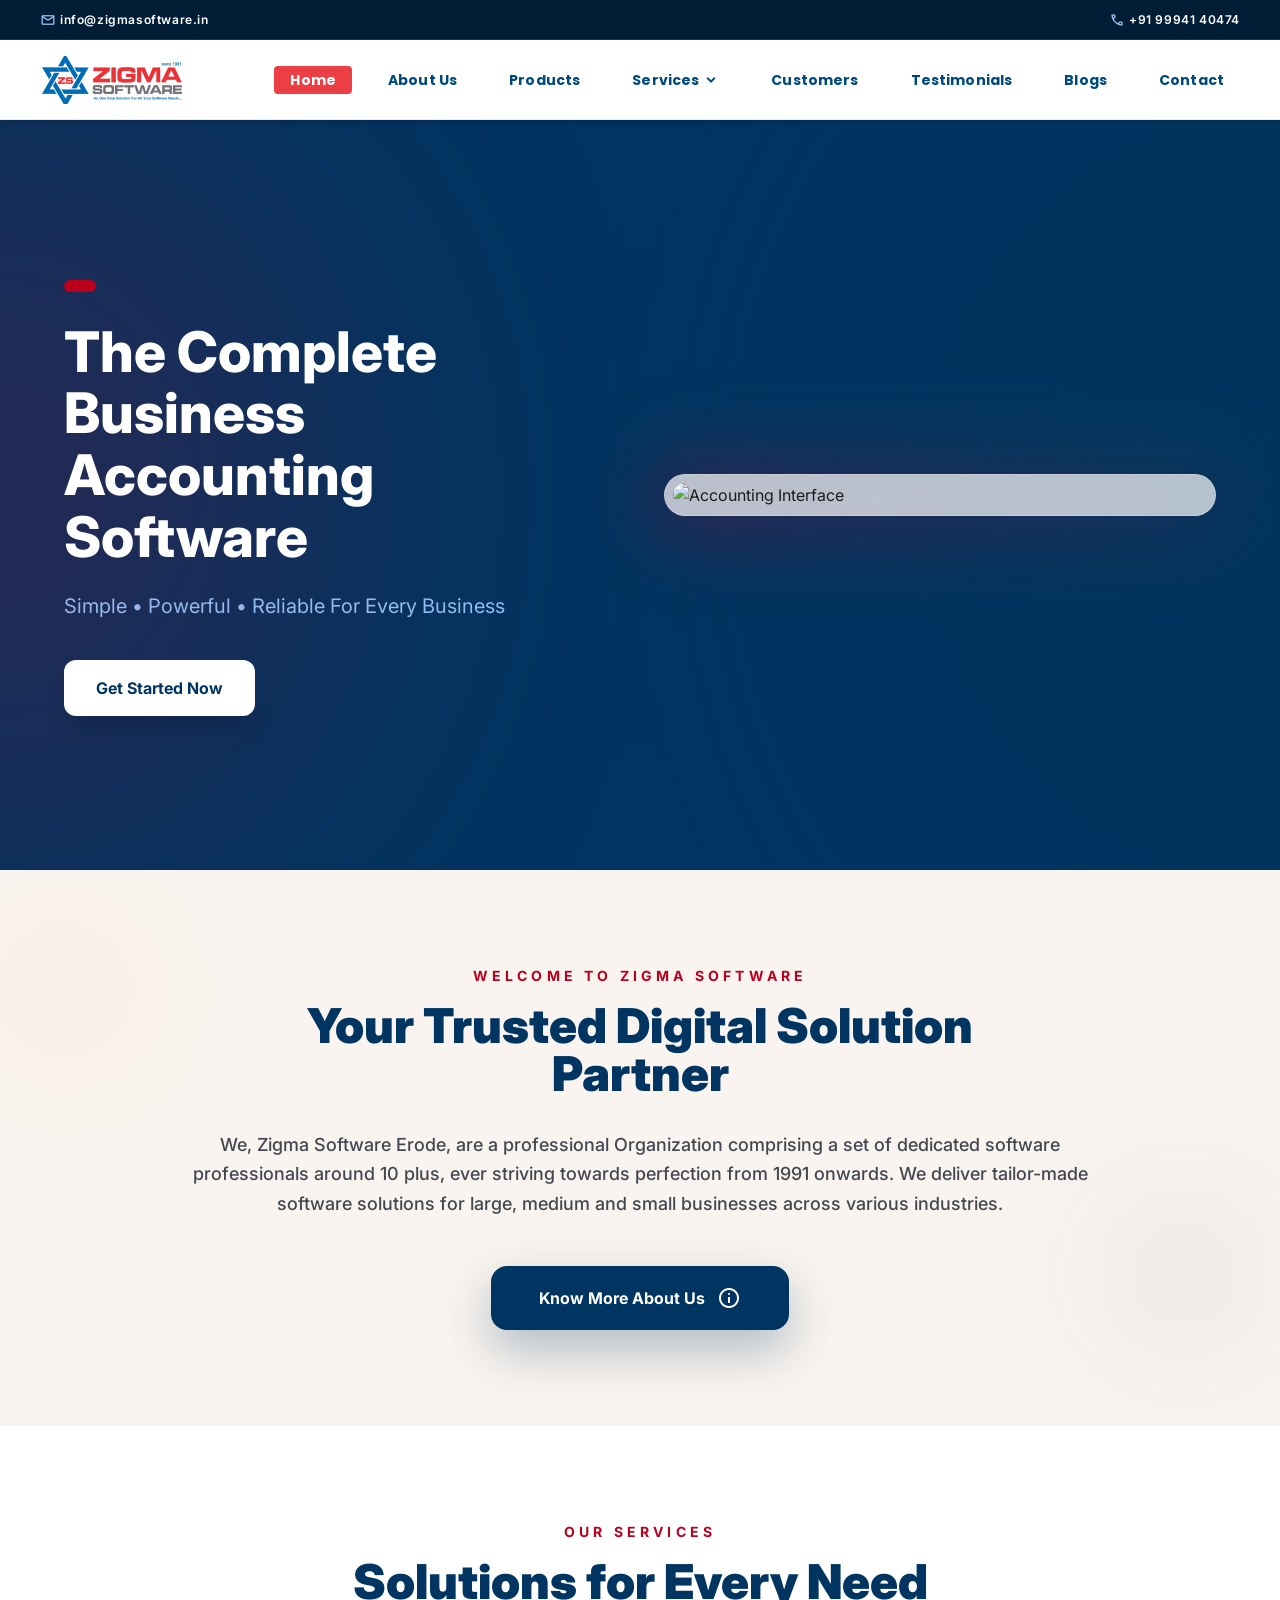
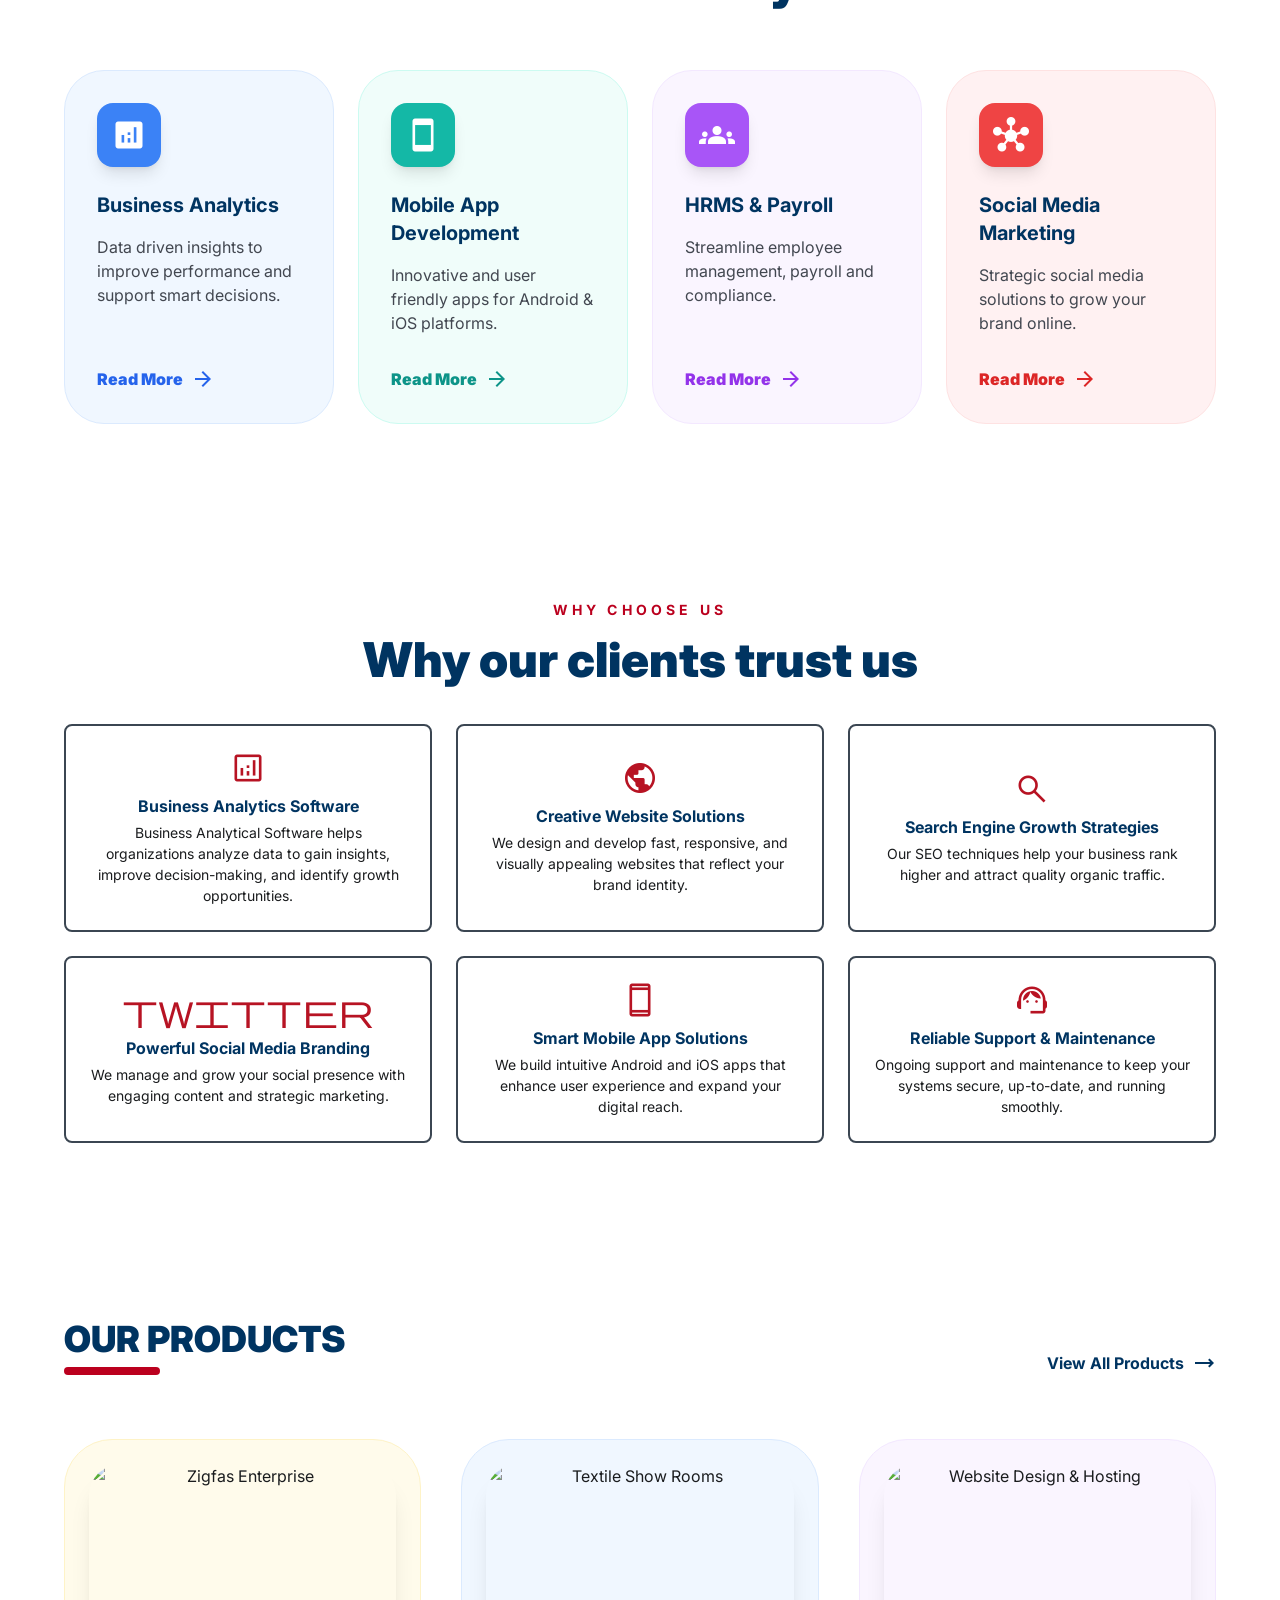
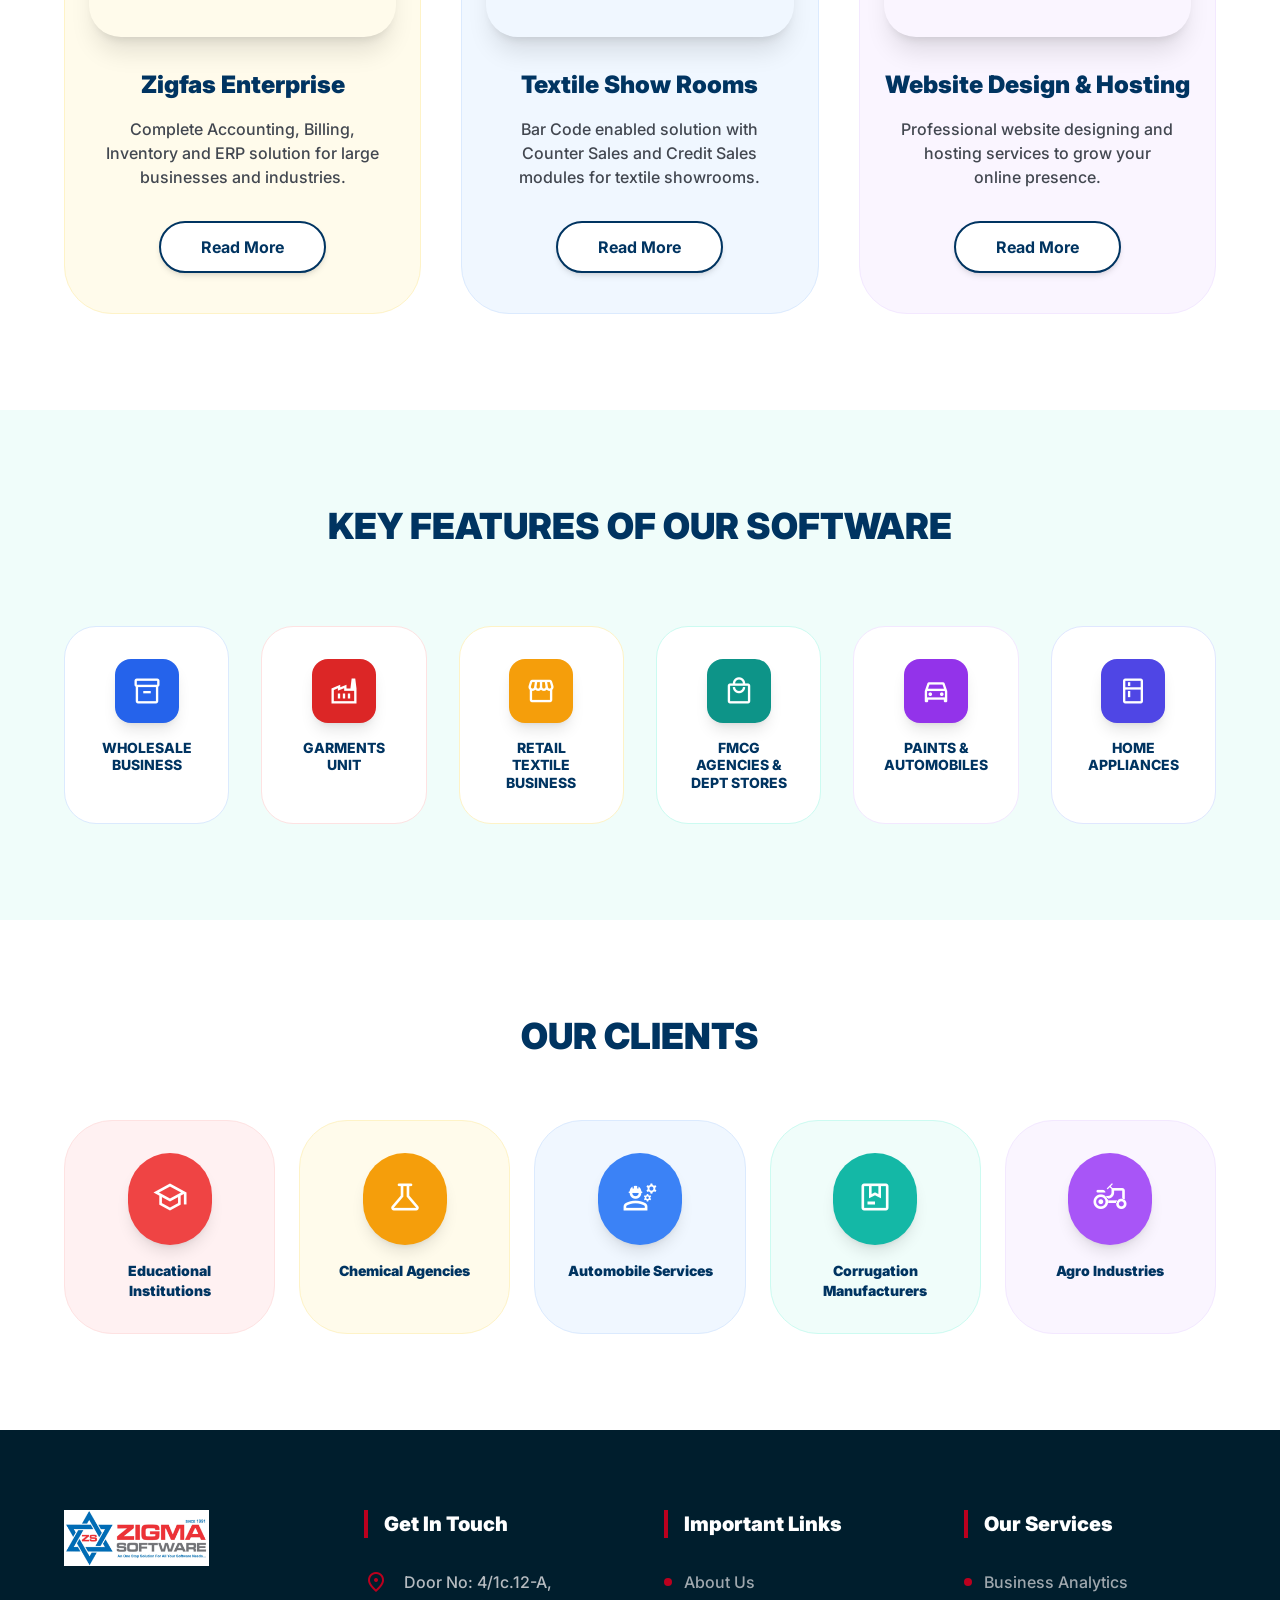
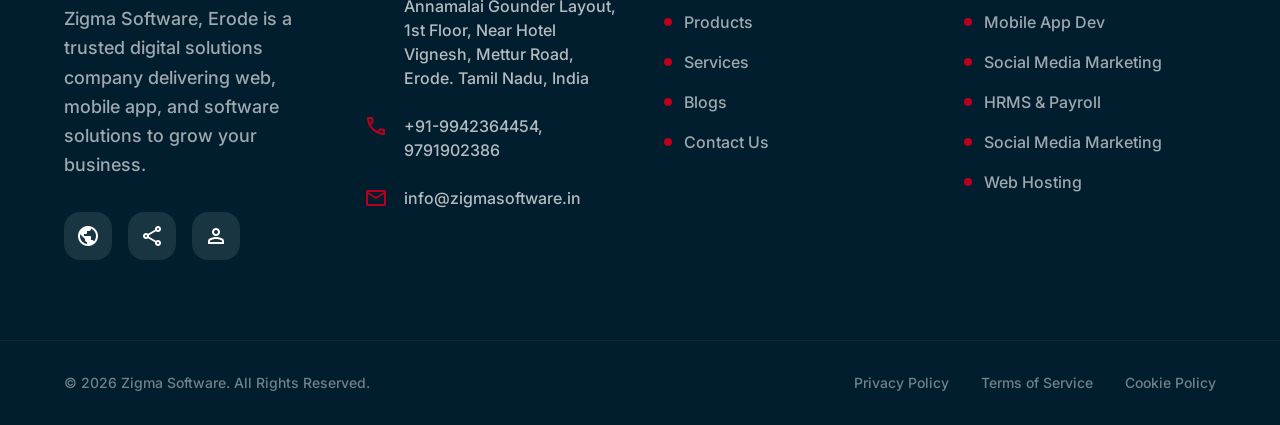
==== index.html @ 4deff75e "Normalize section headings: small uppercase labels + large headings for Services, Welcome, Why Choos" ====
<!DOCTYPE html><html class="scroll-smooth" lang="en" style=""><head>
<meta charset="utf-8">
<meta content="width=device-width, initial-scale=1.0" name="viewport">
<title>ZIGMA SOFTWARE | Your Trusted Digital Solution Partner</title>
<script src="assets/js/tailwind.js"></script>
<link rel="stylesheet" href="assets/css/style.css">
<link href="https://fonts.googleapis.com/css2?family=Inter:wght@400;500;600;700;800&amp;family=Poppins:wght@400;500;600;700;800&amp;display=swap" rel="stylesheet"/>
<link href="https://fonts.googleapis.com/css2?family=Material+Symbols+Outlined:wght,FILL@100..700,0..1&amp;display=swap" rel="stylesheet">
<script id="tailwind-config">
        tailwind.config = {
        "darkMode": "class",
        "theme": {
                "extend": {
                        "colors": {
                                "surface": "#f9f9fc",
                                "on-tertiary-fixed": "#001e2d",
                                "surface-dim": "#dadadc",
                                "on-secondary-container": "#fffbff",
                                "outline-variant": "#c2c6d1",
                                "primary-fixed-dim": "#a3c9ff",
                                "surface-container-lowest": "#ffffff",
                                "tertiary-fixed": "#c6e7ff",
                                "surface-container-high": "#e8e8ea",
                                "on-secondary": "#ffffff",
                                "on-error": "#ffffff",
                                "surface-bright": "#f9f9fc",
                                "primary-fixed": "#d3e4ff",
                                "secondary-fixed-dim": "#ffb3ae",
                                "outline": "#727781",
                                "on-primary-fixed-variant": "#004882",
                                "on-primary-fixed": "#001c38",
                                "on-background": "#1a1c1e",
                                "background": "#f9f9fc",
                                "on-secondary-fixed-variant": "#930015",
                                "secondary-fixed": "#ffdad7",
                                "surface-variant": "#e2e2e5",
                                "surface-container-low": "#f3f3f6",
                                "secondary": "#bb001e",
                                "primary": "#003461",
                                "error": "#ba1a1a",
                                "primary-container": "#004b87",
                                "surface-container-highest": "#e2e2e5",
                                "inverse-surface": "#2f3133",
                                "inverse-primary": "#a3c9ff",
                                "on-tertiary": "#ffffff",
                                "error-container": "#ffdad6",
                                "tertiary-container": "#004f6f",
                                "surface-tint": "#27609d",
                                "on-surface": "#1a1c1e",
                                "on-secondary-fixed": "#410004",
                                "on-tertiary-container": "#55c4ff",
                                "on-primary-container": "#8abcff",
                                "on-error-container": "#93000a",
                                "tertiary": "#00374f",
                                "surface-container": "#eeeef0",
                                "on-tertiary-fixed-variant": "#004c6b",
                                "tertiary-fixed-dim": "#82cfff",
                                "on-surface-variant": "#424750",
                                "on-primary": "#ffffff",
                                "secondary-container": "#e32130",
                                "inverse-on-surface": "#f0f0f3"
                        },
                        "borderRadius": {
                                "DEFAULT": "0.25rem",
                                "lg": "0.5rem",
                                "xl": "0.75rem",
                                "full": "9999px"
                        },
                        "spacing": {
                                "gutter": "24px",
                                "margin-desktop": "64px",
                                "margin-mobile": "16px",
                                "base": "8px",
                                "container-max": "1280px",
                                "container-margin-desktop": "40px",
                                "container-margin-mobile": "16px",
                                "xs": "4px",
                                "sm": "12px",
                                "md": "16px",
                                "lg": "24px",
                                "xl": "32px"
                        },
                        "fontFamily": {
                                "poppins": [
                                        "Poppins",
                                        "sans-serif"
                                ],
                                "label-sm": [
                                        "Inter"
                                ],
                                "display-lg": [
                                        "Inter"
                                ],
                                "body-md": [
                                        "Inter"
                                ],
                                "title-md": [
                                        "Inter"
                                ],
                                "body-lg": [
                                        "Inter"
                                ],
                                "headline-lg-mobile": [
                                        "Inter"
                                ],
                                "headline-lg": [
                                        "Inter"
                                ]
                        },
                        "fontSize": {
                                "label-sm": [
                                        "12px",
                                        {
                                                "lineHeight": "1",
                                                "letterSpacing": "0.05em",
                                                "fontWeight": "600"
                                        }
                                ],
                                "display-lg": [
                                        "48px",
                                        {
                                                "lineHeight": "1.1",
                                                "letterSpacing": "-0.02em",
                                                "fontWeight": "800"
                                        }
                                ],
                                "body-md": [
                                        "16px",
                                        {
                                                "lineHeight": "1.6",
                                                "fontWeight": "400"
                                        }
                                ],
                                "title-md": [
                                        "20px",
                                        {
                                                "lineHeight": "1.4",
                                                "fontWeight": "600"
                                        }
                                ],
                                "body-lg": [
                                        "18px",
                                        {
                                                "lineHeight": "1.6",
                                                "fontWeight": "400"
                                        }
                                ],
                                "headline-lg-mobile": [
                                        "24px",
                                        {
                                                "lineHeight": "1.2",
                                                "fontWeight": "700"
                                        }
                                ],
                                "headline-lg": [
                                        "32px",
                                        {
                                                "lineHeight": "1.2",
                                                "fontWeight": "700"
                                        }
                                ],
                                "label-md": [
                                        "14px",
                                        {
                                                "lineHeight": "20px",
                                                "letterSpacing": "0.01em",
                                                "fontWeight": "500"
                                        }
                                ],
                                "headline-md": [
                                        "24px",
                                        {
                                                "lineHeight": "32px",
                                                "fontWeight": "600"
                                        }
                                ],
                                "title-lg": [
                                        "20px",
                                        {
                                                "lineHeight": "28px",
                                                "fontWeight": "600"
                                        }
                                ]
                        }
                }
        }
}
    </script>
<style>
        .glass-card {
            background: rgba(255, 255, 255, 0.7);
            backdrop-filter: blur(12px);
            border: 1px solid rgba(255, 255, 255, 0.3);
            box-shadow: 0 8px 32px 0 rgba(31, 38, 135, 0.07);
        }
        .shimmer-btn {
            position: relative;
            overflow: hidden;
        }
        .shimmer-btn::after {
            content: '';
            position: absolute;
            top: -50%;
            left: -50%;
            width: 200%;
            height: 200%;
            background: linear-gradient(45deg, transparent, rgba(255,255,255,0.2), transparent);
            transform: rotate(45deg);
            transition: 0.5s;
        }
        .shimmer-btn:hover::after {
            left: 100%;
            top: 100%;
        }
        .vibrant-card {
            transition: all 0.4s cubic-bezier(0.175, 0.885, 0.32, 1.275);
        }
        .vibrant-card:hover {
            transform: scale(1.03) translateY(-10px);
            box-shadow: 0 25px 50px -12px rgba(0, 0, 0, 0.15);
        }
        .color-bg-blue { background-color: #f0f7ff; }
        .color-bg-blue:hover { background-color: #dbeafe; }
        .color-bg-red { background-color: #fff1f2; }
        .color-bg-red:hover { background-color: #ffe4e6; }
        .color-bg-teal { background-color: #f0fdfa; }
        .color-bg-teal:hover { background-color: #ccfbf1; }
        .color-bg-purple { background-color: #faf5ff; }
        .color-bg-purple:hover { background-color: #f3e8ff; }
        .color-bg-amber { background-color: #fffbeb; }
        .color-bg-amber:hover { background-color: #fef3c7; }
        .color-bg-indigo { background-color: #eef2ff; }
        .color-bg-indigo:hover { background-color: #e0e7ff; }

        /* Our Clients responsive layout */
        .clients-container {
            display: flex;
            flex-wrap: wrap;
            justify-content: center;
            gap: 24px;
            width: 100%;
        }
        
        .client-card {
            width: 100%;
            flex-shrink: 0;
            box-sizing: border-box;
        }

        /* Desktop breakpoint (1200px+) */
        @media (min-width: 1200px) {
            .client-card {
                width: calc((100% - 4 * 24px) / 5);
                max-width: 224px; /* Matches original w-56 */
            }
            .clients-container {
                flex-wrap: nowrap; /* Prevent wrap on desktop */
            }
        }

        /* Tablet breakpoint (768px-1199px) */
        @media (min-width: 768px) and (max-width: 1199px) {
            .client-card {
                width: calc((100% - 2 * 24px) / 3);
                max-width: 224px;
            }
        }

        /* Mobile breakpoint (<768px) */
        @media (min-width: 480px) and (max-width: 767px) {
            .client-card {
                width: calc((100% - 16px) / 2);
                max-width: 224px;
            }
            .clients-container {
                gap: 16px;
            }
        }

        @media (max-width: 479px) {
            .client-card {
                width: 100%;
                max-width: 224px;
            }
            .clients-container {
                gap: 16px;
            }
        }
    </style>
</head>
<body class="bg-surface font-body-md text-on-surface selection:bg-primary selection:text-white">
<!-- Top Contact Bar -->
<div class="hidden md:flex bg-[#001D35] text-white h-10 px-container-margin-desktop items-center justify-between text-label-sm font-label-sm relative z-50 border-b border-white/10">
<div class="flex items-center gap-md">
<span class="flex items-center gap-xs"><span class="material-symbols-outlined text-[16px] text-primary-fixed-dim">mail</span> info@zigmasoftware.in</span>
</div>
<div class="flex items-center gap-md">
<span class="flex items-center gap-xs"><span class="material-symbols-outlined text-[16px] text-primary-fixed-dim">call</span> +91 99941 40474</span>
</div>
</div>

<!-- Navigation Header -->
<nav class="sticky top-0 w-full z-50 bg-white shadow-md border-b border-gray-200/80 h-20 flex items-center" id="main-nav">
<div class="max-w-[1280px] mx-auto w-full px-container-margin-desktop flex items-center justify-between h-full">
<a href="index.html" class="flex items-center gap-base cursor-pointer shrink-0">
    <span class="logo-crop inline-block overflow-hidden h-12">
        <img src="assets/images/logo.png" alt="Zigma Software Logo" class="h-14 w-auto object-contain">
    </span>
</a>
    <div class="hidden lg:flex nav-links items-center gap-md xl:gap-xl font-poppins text-label-md h-full">
<a class="text-[#00497b] hover:text-[#EC3F43] transition-all duration-200 px-md py-xs rounded font-bold bg-transparent whitespace-nowrap" href="index.html">Home</a>
<a class="text-[#00497b] hover:text-[#EC3F43] transition-all duration-200 px-md py-xs rounded font-bold bg-transparent whitespace-nowrap" href="about.html">About Us</a>
<a class="text-[#00497b] hover:text-[#EC3F43] transition-all duration-200 px-md py-xs rounded font-bold bg-transparent whitespace-nowrap" href="products.html">Products</a>
<!-- Services Dropdown container -->
<div class="relative group h-full flex items-center">
  <button class="text-[#00497b] hover:text-[#EC3F43] transition-all duration-200 px-md py-xs rounded font-bold bg-transparent flex items-center gap-xs focus:outline-none whitespace-nowrap">
    <span>Services</span>
    <span class="material-symbols-outlined text-[16px] transition-transform duration-200 group-hover:rotate-180 font-bold">expand_more</span>
  </button>
  <!-- Dropdown Menu -->
  <div class="absolute top-full left-0 w-64 rounded-md shadow-lg bg-white ring-1 ring-black ring-opacity-5 opacity-0 invisible group-hover:opacity-100 group-hover:visible transition-all duration-200 z-50 py-1 text-left">
    <a href="web-development.html" class="block px-4 py-2.5 text-sm text-gray-700 hover:bg-gray-100 hover:text-primary whitespace-nowrap" role="menuitem">Web Design & Development</a>
    <a href="mobile-development.html" class="block px-4 py-2.5 text-sm text-gray-700 hover:bg-gray-100 hover:text-primary whitespace-nowrap" role="menuitem">Mobile App Development</a>
    <a href="seo-services.html" class="block px-4 py-2.5 text-sm text-gray-700 hover:bg-gray-100 hover:text-primary whitespace-nowrap" role="menuitem">SEO Services</a>
    <a href="social-marketing.html" class="block px-4 py-2.5 text-sm text-gray-700 hover:bg-gray-100 hover:text-primary whitespace-nowrap" role="menuitem">Social Media Marketing</a>
    <a href="software-support.html" class="block px-4 py-2.5 text-sm text-gray-700 hover:bg-gray-100 hover:text-primary whitespace-nowrap" role="menuitem">Software Support</a>
  </div>
</div>
<a class="text-[#00497b] hover:text-[#EC3F43] transition-all duration-200 px-md py-xs rounded font-bold bg-transparent whitespace-nowrap" href="customer.html">Customers</a>
<a class="text-[#00497b] hover:text-[#EC3F43] transition-all duration-200 px-md py-xs rounded font-bold bg-transparent whitespace-nowrap" href="testimonials.html">Testimonials</a>
<a class="text-[#00497b] hover:text-[#EC3F43] transition-all duration-200 px-md py-xs rounded font-bold bg-transparent whitespace-nowrap" href="blog.html">Blogs</a>
<a href="contact.html" class="text-[#00497b] hover:text-[#EC3F43] transition-all duration-200 px-md py-xs rounded font-bold bg-transparent whitespace-nowrap">Contact</a>
</div>
<button class="lg:hidden text-[#00497b]" id="mobile-menu-toggle">
<span class="material-symbols-outlined">menu</span>
</button>
</div>
</nav>

<!-- Mobile Menu (Overlay) -->
<div class="fixed inset-0 z-[100] bg-[#001D35]/95 hidden lg:hidden flex flex-col items-center justify-center gap-lg text-white text-title-lg font-bold" id="mobile-menu">
<button class="absolute top-6 right-6 text-white" id="mobile-menu-close">
<span class="material-symbols-outlined text-[32px]">close</span>
</button>
<a class="hover:text-secondary transition-colors" href="index.html">Home</a>
<a class="hover:text-secondary transition-colors" href="about.html">About Us</a>
<a class="hover:text-secondary transition-colors" href="products.html">Products</a>
<div class="flex flex-col items-center gap-sm">
  <span class="text-white/60 text-sm uppercase tracking-wider">Services</span>
  <a class="text-white hover:text-secondary text-base transition-colors" href="web-development.html">Web Design & Development</a>
  <a class="text-white hover:text-secondary text-base transition-colors" href="mobile-development.html">Mobile App Development</a>
  <a class="text-white hover:text-secondary text-base transition-colors" href="seo-services.html">SEO Services</a>
  <a class="text-white hover:text-secondary text-base transition-colors" href="social-marketing.html">Social Media Marketing</a>
  <a class="text-white hover:text-secondary text-base transition-colors" href="software-support.html">Software Support</a>
</div>
<a class="hover:text-secondary transition-colors" href="customer.html">Customers</a>
<a class="hover:text-secondary transition-colors" href="testimonials.html">Testimonials</a>
<a class="hover:text-secondary transition-colors" href="blog.html">Blogs</a>
<a href="contact.html" class="bg-[#EC3F43] text-white px-xl py-md rounded-full font-semibold hover:brightness-110 transition-all mt-md">Contact</a>
</div>

<main>
<!-- Hero Section -->
<section class="relative min-h-[750px] flex items-center overflow-hidden bg-[#003461]">
<div class="absolute inset-0 opacity-20 transition-all duration-1000 opacity-100 translate-y-0">
<div class="absolute top-0 -left-1/4 w-1/2 h-full bg-secondary blur-[150px] rounded-full"></div>
<div class="absolute bottom-0 -right-1/4 w-1/2 h-full bg-tertiary blur-[150px] rounded-full"></div>
</div>
<div class="relative z-10 grid md:grid-cols-2 items-center gap-12 px-margin-desktop max-w-container-max mx-auto py-20 transition-all duration-1000 opacity-100 translate-y-0">
<div class="space-y-6 text-white">
<div class="inline-flex items-center gap-2 px-4 py-1.5 rounded-full bg-secondary text-white text-label-sm font-label-sm uppercase tracking-widest animate-pulse">
                    
                </div>
<h1 class="font-display-lg text-[56px] text-white leading-[1.1] font-extrabold">The Complete Business Accounting Software</h1>
<p class="font-body-lg text-xl text-primary-fixed-dim max-w-lg opacity-90">Simple • Powerful • Reliable For Every Business</p>
<div class="flex flex-wrap gap-4 pt-4">
<a href="contact.html" class="px-8 py-4 bg-white text-primary font-bold rounded-xl hover:bg-secondary hover:text-white transition-all transform hover:-translate-y-1 shadow-xl text-center inline-block">Get Started Now</a>

</div>
</div>
<div class="relative group">
<div class="absolute -inset-4 bg-gradient-to-tr from-secondary/40 to-tertiary-container/40 rounded-[2rem] blur-2xl group-hover:opacity-100 transition-opacity"></div>
<div class="relative glass-card p-2 rounded-[2rem] border border-white/20">
<img alt="Accounting Interface" class="rounded-[1.8rem] shadow-2xl w-full h-auto" src="https://lh3.googleusercontent.com/aida-public/[base64]">
</div>
</div>
</div>
</section>
<!-- Welcome Section -->
<section class="py-24 bg-amber-500/5 overflow-hidden">
<div class="px-margin-desktop max-w-container-max mx-auto text-center relative transition-all duration-1000 opacity-100 translate-y-0">
<div class="absolute -top-10 left-0 w-32 h-32 bg-secondary/5 rounded-full blur-3xl"></div>
<div class="absolute -bottom-10 right-0 w-48 h-48 bg-primary/5 rounded-full blur-3xl"></div>
<span class="text-secondary font-bold tracking-[0.3em] uppercase text-sm block mb-4">WELCOME TO ZIGMA SOFTWARE</span>
<h2 class="text-4xl lg:text-5xl font-black text-primary mb-8 max-w-3xl mx-auto leading-tight">Your Trusted Digital Solution Partner</h2>
<p class="text-lg text-on-surface-variant max-w-4xl mx-auto mb-12 leading-relaxed font-medium">
                We, Zigma Software Erode, are a professional Organization comprising a set of dedicated software professionals around 10 plus, ever striving towards perfection from 1991 onwards. We deliver tailor-made software solutions for large, medium and small businesses across various industries.
            </p>
<a href="about.html" class="px-12 py-5 bg-primary text-white font-bold rounded-2xl hover:bg-secondary transition-all shadow-[0_20px_50px_rgba(0,52,97,0.3)] flex items-center gap-3 mx-auto transform hover:-translate-y-1 w-fit">
                Know More About Us
                <span class="material-symbols-outlined">info</span>
</a>
</div>
</section>

<!-- Services Grid (Vibrant Desktop) -->
<section class="py-24 bg-white">
<div class="px-margin-desktop max-w-container-max mx-auto transition-all duration-1000 opacity-100 translate-y-0">
<div class="text-center mb-16">
        <span class="text-secondary font-bold tracking-[0.3em] uppercase text-sm block">OUR SERVICES</span>
        <h2 class="text-4xl lg:text-5xl font-black text-primary mt-4">Solutions for Every Need</h2>
    </div>
<div class="grid grid-cols-1 md:grid-cols-4 gap-gutter">
<!-- Service 1: Blue -->
<div class="vibrant-card color-bg-blue p-8 rounded-[2.5rem] border border-blue-100 flex flex-col h-full">
<div class="w-16 h-16 rounded-2xl bg-blue-500 text-white flex items-center justify-center mb-6 shadow-lg">
<span class="material-symbols-outlined text-4xl" style="font-variation-settings: &quot;FILL&quot; 1;">analytics</span>
</div>
<h3 class="font-title-md text-xl text-primary mb-4 font-bold">Business Analytics</h3>
<p class="text-on-surface-variant mb-8 flex-grow">Data driven insights to improve performance and support smart decisions.</p>
<a class="inline-flex items-center gap-2 text-blue-600 font-black hover:gap-4 transition-all" href="software-support.html">Read More <span class="material-symbols-outlined">arrow_forward</span></a>
</div>
<!-- Service 2: Teal -->
<div class="vibrant-card color-bg-teal p-8 rounded-[2.5rem] border border-teal-100 flex flex-col h-full">
<div class="w-16 h-16 rounded-2xl bg-teal-500 text-white flex items-center justify-center mb-6 shadow-lg">
<span class="material-symbols-outlined text-4xl" style="font-variation-settings: &quot;FILL&quot; 1;">smartphone</span>
</div>
<h3 class="font-title-md text-xl text-primary mb-4 font-bold">Mobile App Development</h3>
<p class="text-on-surface-variant mb-8 flex-grow">Innovative and user friendly apps for Android &amp; iOS platforms.</p>
<a class="inline-flex items-center gap-2 text-teal-600 font-black hover:gap-4 transition-all" href="mobile-development.html">Read More <span class="material-symbols-outlined">arrow_forward</span></a>
</div>
<!-- Service 3: Purple -->
<div class="vibrant-card color-bg-purple p-8 rounded-[2.5rem] border border-purple-100 flex flex-col h-full">
<div class="w-16 h-16 rounded-2xl bg-purple-500 text-white flex items-center justify-center mb-6 shadow-lg">
<span class="material-symbols-outlined text-4xl" style="font-variation-settings: &quot;FILL&quot; 1;">groups</span>
</div>
<h3 class="font-title-md text-xl text-primary mb-4 font-bold">HRMS &amp; Payroll</h3>
<p class="text-on-surface-variant mb-8 flex-grow">Streamline employee management, payroll and compliance.</p>
<a class="inline-flex items-center gap-2 text-purple-600 font-black hover:gap-4 transition-all" href="software-support.html">Read More <span class="material-symbols-outlined">arrow_forward</span></a>
</div>
<!-- Service 4: Red -->
<div class="vibrant-card color-bg-red p-8 rounded-[2.5rem] border border-red-100 flex flex-col h-full">
<div class="w-16 h-16 rounded-2xl bg-red-500 text-white flex items-center justify-center mb-6 shadow-lg">
<span class="material-symbols-outlined text-4xl" style="font-variation-settings: &quot;FILL&quot; 1;">hub</span>
</div>
<h3 class="font-title-md text-xl text-primary mb-4 font-bold">Social Media Marketing</h3>
<p class="text-on-surface-variant mb-8 flex-grow">Strategic social media solutions to grow your brand online.</p>
<a class="inline-flex items-center gap-2 text-red-600 font-black hover:gap-4 transition-all" href="social-marketing.html">Read More <span class="material-symbols-outlined">arrow_forward</span></a>
</div>
</div>
</div>
</section>

<!-- Why Choose Us -->
<section class="py-20 bg-white">
    <div class="px-margin-desktop max-w-container-max mx-auto text-center mb-10">
        <span class="text-secondary font-bold tracking-[0.3em] uppercase text-sm block mb-2">WHY CHOOSE US</span>
        <h2 class="text-4xl lg:text-5xl font-black text-primary mt-4">Why our clients trust us</h2>
    </div>
    <div class="px-margin-desktop max-w-container-max mx-auto">
        <ul class="grid grid-cols-1 sm:grid-cols-2 lg:grid-cols-3 gap-6">
            <li class="why-card p-6">
                <span class="material-symbols-outlined icon">analytics</span>
                <h4 class="text-primary font-bold mt-4">Business Analytics Software</h4>
                <p class="text-on-surface-variant mt-2">Business Analytical Software helps organizations analyze data to gain insights, improve decision-making, and identify growth opportunities.</p>
            </li>
            <li class="why-card p-6">
                <span class="material-symbols-outlined icon">public</span>
                <h4 class="text-primary font-bold mt-4">Creative Website Solutions</h4>
                <p class="text-on-surface-variant mt-2">We design and develop fast, responsive, and visually appealing websites that reflect your brand identity.</p>
            </li>
            <li class="why-card p-6">
                <span class="material-symbols-outlined icon">search</span>
                <h4 class="text-primary font-bold mt-4">Search Engine Growth Strategies</h4>
                <p class="text-on-surface-variant mt-2">Our SEO techniques help your business rank higher and attract quality organic traffic.</p>
            </li>
            <li class="why-card p-6">
                <span class="material-symbols-outlined icon">twitter</span>
                <h4 class="text-primary font-bold mt-4">Powerful Social Media Branding</h4>
                <p class="text-on-surface-variant mt-2">We manage and grow your social presence with engaging content and strategic marketing.</p>
            </li>
            <li class="why-card p-6">
                <span class="material-symbols-outlined icon">smartphone</span>
                <h4 class="text-primary font-bold mt-4">Smart Mobile App Solutions</h4>
                <p class="text-on-surface-variant mt-2">We build intuitive Android and iOS apps that enhance user experience and expand your digital reach.</p>
            </li>
            <li class="why-card p-6">
                <span class="material-symbols-outlined icon">support_agent</span>
                <h4 class="text-primary font-bold mt-4">Reliable Support &amp; Maintenance</h4>
                <p class="text-on-surface-variant mt-2">Ongoing support and maintenance to keep your systems secure, up-to-date, and running smoothly.</p>
            </li>
        </ul>
    </div>
</section>

<!-- Products Grid (Vibrant Desktop) -->
<section class="py-24 bg-white">
<div class="px-margin-desktop max-w-container-max mx-auto transition-all duration-1000 opacity-100 translate-y-0">
<div class="flex justify-between items-end mb-16">
<div>
<h2 class="text-4xl font-black text-primary mb-2">OUR PRODUCTS</h2>
<div class="w-24 h-2 bg-secondary rounded-full"></div>
</div>
<a href="products.html" class="flex items-center gap-2 text-primary font-bold group hover:text-secondary transition-colors">
                    View All Products <span class="material-symbols-outlined group-hover:translate-x-2 transition-transform">trending_flat</span>
</a>
</div>
<div class="grid grid-cols-1 md:grid-cols-3 gap-10">
<!-- Product 1: Amber Tint -->
<div class="vibrant-card color-bg-amber rounded-[3rem] p-6 flex flex-col items-center text-center border border-amber-100">
<div class="w-full aspect-video rounded-[2rem] overflow-hidden mb-8 relative shadow-xl">
<img alt="Zigfas Enterprise" class="w-full h-full object-cover" src="https://lh3.googleusercontent.com/aida-public/[base64]">
</div>
<h4 class="text-2xl font-black text-primary mb-4">Zigfas Enterprise</h4>
<p class="text-on-surface-variant px-4 mb-8 font-medium">Complete Accounting, Billing, Inventory and ERP solution for large businesses and industries.</p>
<a class="px-10 py-3 bg-white text-primary border-2 border-primary rounded-full font-bold hover:bg-primary hover:text-white transition-all shadow-md mt-auto mb-4" href="products.html">Read More</a>
</div>
<!-- Product 2: Blue Tint -->
<div class="vibrant-card color-bg-blue rounded-[3rem] p-6 flex flex-col items-center text-center border border-blue-100">
<div class="w-full aspect-video rounded-[2rem] overflow-hidden mb-8 relative shadow-xl">
<img alt="Textile Show Rooms" class="w-full h-full object-cover" src="https://lh3.googleusercontent.com/aida-public/[base64]">
</div>
<h4 class="text-2xl font-black text-primary mb-4">Textile Show Rooms</h4>
<p class="text-on-surface-variant px-4 mb-8 font-medium">Bar Code enabled solution with Counter Sales and Credit Sales modules for textile showrooms.</p>
<a class="px-10 py-3 bg-white text-primary border-2 border-primary rounded-full font-bold hover:bg-primary hover:text-white transition-all shadow-md mt-auto mb-4" href="products.html">Read More</a>
</div>
<!-- Product 3: Purple Tint -->
<div class="vibrant-card color-bg-purple rounded-[3rem] p-6 flex flex-col items-center text-center border border-purple-100">
<div class="w-full aspect-video rounded-[2rem] overflow-hidden mb-8 relative shadow-xl">
<img alt="Website Design &amp; Hosting" class="w-full h-full object-cover" src="https://lh3.googleusercontent.com/aida-public/[base64]">
</div>
<h4 class="text-2xl font-black text-primary mb-4">Website Design &amp; Hosting</h4>
<p class="text-on-surface-variant px-4 mb-8 font-medium">Professional website designing and hosting services to grow your online presence.</p>
<a class="px-10 py-3 bg-white text-primary border-2 border-primary rounded-full font-bold hover:bg-primary hover:text-white transition-all shadow-md mt-auto mb-4" href="web-development.html">Read More</a>
</div>
</div>
</div>
</section>
<!-- Key Features Section (6 Column Grid) -->
<section class="py-24 bg-teal-50"><div class="px-margin-desktop max-w-container-max mx-auto transition-all duration-1000 opacity-100 translate-y-0">
<h2 class="text-4xl font-black text-primary mb-20 text-center">KEY FEATURES OF OUR SOFTWARE</h2>
<div class="grid grid-cols-2 lg:grid-cols-6 gap-8">
<!-- Feature 1: Blue -->
<div class="vibrant-card bg-white p-8 rounded-[2rem] border border-blue-100 text-center flex flex-col items-center">
<div class="w-16 h-16 rounded-2xl bg-blue-600 text-white flex items-center justify-center mb-4 shadow-lg">
<span class="material-symbols-outlined text-3xl">inventory_2</span>
</div>
<span class="text-primary font-extrabold text-sm uppercase leading-tight">Wholesale Business</span>
</div>
<!-- Feature 2: Red -->
<div class="vibrant-card bg-white p-8 rounded-[2rem] border border-red-100 text-center flex flex-col items-center">
<div class="w-16 h-16 rounded-2xl bg-red-600 text-white flex items-center justify-center mb-4 shadow-lg">
<span class="material-symbols-outlined text-3xl">factory</span>
</div>
<span class="text-primary font-extrabold text-sm uppercase leading-tight">Garments Unit</span>
</div>
<!-- Feature 3: Amber -->
<div class="vibrant-card bg-white p-8 rounded-[2rem] border border-amber-100 text-center flex flex-col items-center">
<div class="w-16 h-16 rounded-2xl bg-amber-500 text-white flex items-center justify-center mb-4 shadow-lg">
<span class="material-symbols-outlined text-3xl">storefront</span>
</div>
<span class="text-primary font-extrabold text-sm uppercase leading-tight">Retail Textile Business</span>
</div>
<!-- Feature 4: Teal -->
<div class="vibrant-card bg-white p-8 rounded-[2rem] border border-teal-100 text-center flex flex-col items-center">
<div class="w-16 h-16 rounded-2xl bg-teal-600 text-white flex items-center justify-center mb-4 shadow-lg">
<span class="material-symbols-outlined text-3xl">local_mall</span>
</div>
<span class="text-primary font-extrabold text-sm uppercase leading-tight">FMCG Agencies &amp; Dept Stores</span>
</div>
<!-- Feature 5: Purple -->
<div class="vibrant-card bg-white p-8 rounded-[2rem] border border-purple-100 text-center flex flex-col items-center">
<div class="w-16 h-16 rounded-2xl bg-purple-600 text-white flex items-center justify-center mb-4 shadow-lg">
<span class="material-symbols-outlined text-3xl">directions_car</span>
</div>
<span class="text-primary font-extrabold text-sm uppercase leading-tight">Paints &amp; Automobiles</span>
</div>
<!-- Feature 6: Indigo -->
<div class="vibrant-card bg-white p-8 rounded-[2rem] border border-indigo-100 text-center flex flex-col items-center">
<div class="w-16 h-16 rounded-2xl bg-indigo-600 text-white flex items-center justify-center mb-4 shadow-lg">
<span class="material-symbols-outlined text-3xl">kitchen</span>
</div>
<span class="text-primary font-extrabold text-sm uppercase leading-tight">Home Appliances</span>
</div>
</div>
</div></section>
<!-- Our Clients (Colorful Circles) -->
<section class="py-24 bg-white">
<div class="px-margin-mobile md:px-margin-desktop max-w-container-max mx-auto transition-all duration-1000 opacity-100 translate-y-0">
<h2 class="text-4xl font-black text-primary mb-16 text-center">OUR CLIENTS</h2>
<div class="clients-container">
<!-- Client 1: Educational -->
<div class="vibrant-card color-bg-red p-8 rounded-[3rem] border border-red-100 flex flex-col items-center client-card">
<div class="p-6 bg-red-500 rounded-full shadow-lg text-white mb-4">
<span class="material-symbols-outlined text-4xl">school</span>
</div>
<span class="text-primary font-black text-center text-sm">Educational Institutions</span>
</div>
<!-- Client 2: Chemical -->
<div class="vibrant-card color-bg-amber p-8 rounded-[3rem] border border-amber-100 flex flex-col items-center client-card">
<div class="p-6 bg-amber-500 rounded-full shadow-lg text-white mb-4">
<span class="material-symbols-outlined text-4xl">science</span>
</div>
<span class="text-primary font-black text-center text-sm">Chemical Agencies</span>
</div>
<!-- Client 3: Automobile -->
<div class="vibrant-card color-bg-blue p-8 rounded-[3rem] border border-blue-100 flex flex-col items-center client-card">
<div class="p-6 bg-blue-500 rounded-full shadow-lg text-white mb-4">
<span class="material-symbols-outlined text-4xl">engineering</span>
</div>
<span class="text-primary font-black text-center text-sm">Automobile Services</span>
</div>
<!-- Client 4: Box -->
<div class="vibrant-card color-bg-teal p-8 rounded-[3rem] border border-teal-100 flex flex-col items-center client-card">
<div class="p-6 bg-teal-500 rounded-full shadow-lg text-white mb-4">
<span class="material-symbols-outlined text-4xl">package</span>
</div>
<span class="text-primary font-black text-center text-sm">Corrugation Manufacturers</span>
</div>
<!-- Client 5: Agro -->
<div class="vibrant-card color-bg-purple p-8 rounded-[3rem] border border-purple-100 flex flex-col items-center client-card">
<div class="p-6 bg-purple-500 rounded-full shadow-lg text-white mb-4">
<span class="material-symbols-outlined text-4xl">agriculture</span>
</div>
<span class="text-primary font-black text-center text-sm">Agro Industries</span>
</div>
</div>
</div>
</section>


</main>
<!-- Footer -->
<footer class="bg-[#001e2d] pt-20 pb-8 text-on-tertiary">
<div class="grid grid-cols-1 md:grid-cols-4 gap-12 px-margin-desktop max-w-container-max mx-auto mb-20">
<div class="space-y-8">
<a href="index.html" class="inline-block"><img src="assets/images/logo.png" alt="Zigma Software Logo" class="h-14 w-auto"></a>
<p class="text-surface-variant/70 text-lg leading-relaxed font-medium">
                Zigma Software, Erode is a trusted digital solutions company delivering web, mobile app, and software solutions to grow your business.
            </p>
<div class="flex gap-4">
<a class="w-12 h-12 rounded-2xl bg-white/10 flex items-center justify-center hover:bg-secondary hover:text-white transition-all text-white" href="#">
<span class="material-symbols-outlined">public</span>
</a>
<a class="w-12 h-12 rounded-2xl bg-white/10 flex items-center justify-center hover:bg-secondary hover:text-white transition-all text-white" href="#">
<span class="material-symbols-outlined">share</span>
</a>
<a class="w-12 h-12 rounded-2xl bg-white/10 flex items-center justify-center hover:bg-secondary hover:text-white transition-all text-white" href="#">
<span class="material-symbols-outlined">person</span>
</a>
</div>
</div>
<div>
<h4 class="text-xl font-black text-white mb-8 border-l-4 border-secondary pl-4">Get In Touch</h4>
<ul class="space-y-6 text-surface-variant/80 font-medium">
<li class="flex gap-4">
<span class="material-symbols-outlined text-secondary shrink-0">location_on</span>
<span class="">Door No: 4/1c.12-A, Annamalai Gounder Layout, 1st Floor, Near Hotel Vignesh, Mettur Road, Erode. Tamil Nadu, India</span>
</li>
<li class="flex gap-4">
<span class="material-symbols-outlined text-secondary shrink-0">phone</span>
<span class="">+91-9942364454, 9791902386</span>
</li>
<li class="flex gap-4">
<span class="material-symbols-outlined text-secondary shrink-0">mail</span>
<span class="">info@zigmasoftware.in</span>
</li>
</ul>
</div>
<div>
<h4 class="text-xl font-black text-white mb-8 border-l-4 border-secondary pl-4">Important Links</h4>
<ul class="space-y-4 font-medium">
<li class=""><a class="text-surface-variant/70 hover:text-white transition-all flex items-center gap-3 group" href="about.html"><span class="w-2 h-2 bg-secondary rounded-full group-hover:w-6 transition-all"></span> About Us</a></li>
<li class=""><a class="text-surface-variant/70 hover:text-white transition-all flex items-center gap-3 group" href="products.html"><span class="w-2 h-2 bg-secondary rounded-full group-hover:w-6 transition-all"></span> Products</a></li>
<li class=""><a class="text-surface-variant/70 hover:text-white transition-all flex items-center gap-3 group" href="web-development.html"><span class="w-2 h-2 bg-secondary rounded-full group-hover:w-6 transition-all"></span> Services</a></li>
<li class=""><a class="text-surface-variant/70 hover:text-white transition-all flex items-center gap-3 group" href="blog.html"><span class="w-2 h-2 bg-secondary rounded-full group-hover:w-6 transition-all"></span> Blogs</a></li>
<li class=""><a class="text-surface-variant/70 hover:text-white transition-all flex items-center gap-3 group" href="contact.html"><span class="w-2 h-2 bg-secondary rounded-full group-hover:w-6 transition-all"></span> Contact Us</a></li>
</ul>
</div>
<div>
<h4 class="text-xl font-black text-white mb-8 border-l-4 border-secondary pl-4">Our Services</h4>
<ul class="space-y-4 font-medium">
<li class=""><a class="text-surface-variant/70 hover:text-white transition-all flex items-center gap-3 group" href="software-support.html"><span class="w-2 h-2 bg-secondary rounded-full group-hover:w-6 transition-all"></span> Business Analytics</a></li>
<li class=""><a class="text-surface-variant/70 hover:text-white transition-all flex items-center gap-3 group" href="mobile-development.html"><span class="w-2 h-2 bg-secondary rounded-full group-hover:w-6 transition-all"></span> Mobile App Dev</a></li>
<li class=""><a class="text-surface-variant/70 hover:text-white transition-all flex items-center gap-3 group" href="social-marketing.html"><span class="w-2 h-2 bg-secondary rounded-full group-hover:w-6 transition-all"></span> Social Media Marketing</a></li>
<li class=""><a class="text-surface-variant/70 hover:text-white transition-all flex items-center gap-3 group" href="software-support.html"><span class="w-2 h-2 bg-secondary rounded-full group-hover:w-6 transition-all"></span> HRMS &amp; Payroll</a></li>
<li class=""><a class="text-surface-variant/70 hover:text-white transition-all flex items-center gap-3 group" href="social-marketing.html"><span class="w-2 h-2 bg-secondary rounded-full group-hover:w-6 transition-all"></span> Social Media Marketing</a></li>
<li class=""><a class="text-surface-variant/70 hover:text-white transition-all flex items-center gap-3 group" href="web-development.html"><span class="w-2 h-2 bg-secondary rounded-full group-hover:w-6 transition-all"></span> Web Hosting</a></li>
</ul>
</div>
</div>
<div class="border-t border-white/5 pt-8 px-margin-desktop max-w-container-max mx-auto flex flex-col md:flex-row justify-between items-center gap-6 text-surface-variant/50 text-sm font-medium">
<p class="">© 2026 Zigma Software. All Rights Reserved.</p>
<div class="flex gap-8">
<a class="hover:text-white transition-colors" href="#">Privacy Policy</a>
<a class="hover:text-white transition-colors" href="#">Terms of Service</a>
<a class="hover:text-white transition-colors" href="#">Cookie Policy</a>
</div>
</div>
</footer>
<script>
    // Mobile menu toggle logic
    // Mobile menu toggle and active path highlight logic
    document.addEventListener('DOMContentLoaded', () => {
        const mobileMenuToggle = document.getElementById('mobile-menu-toggle');
        const mobileMenuClose = document.getElementById('mobile-menu-close');
        const mobileMenu = document.getElementById('mobile-menu');
 
        if (mobileMenuToggle && mobileMenuClose && mobileMenu) {
            mobileMenuToggle.addEventListener('click', () => {
                mobileMenu.classList.remove('hidden');
            });
            mobileMenuClose.addEventListener('click', () => {
                mobileMenu.classList.add('hidden');
            });
        }

        // Active page detection and highlight
        const currentPath = window.location.pathname.split('/').pop() || 'index.html';
        const servicePaths = [
            'web-development.html',
            'mobile-development.html',
            'seo-services.html',
            /* social-marketing removed */
            'software-support.html'
        ];

        // 1. Highlight Desktop Nav Items
        const desktopLinks = document.querySelectorAll('#main-nav a, #main-nav button');
        desktopLinks.forEach(link => {
            let isActive = false;
            const href = link.getAttribute('href');
            if (href) {
                const linkPath = href.split('/').pop();
                if (linkPath === currentPath) {
                    isActive = true;
                } else if ((currentPath === '' || currentPath === '/') && linkPath === 'index.html') {
                    isActive = true;
                }
            } else {
                // Services dropdown parent button
                if (link.textContent.trim().toLowerCase().includes('services') && servicePaths.includes(currentPath)) {
                    isActive = true;
                }
            }

            if (isActive) {
                link.classList.remove('bg-transparent', 'text-[#00497b]', 'hover:text-[#EC3F43]');
                link.classList.add('bg-[#EC3F43]', 'text-white', 'hover:brightness-110');
            } else {
                link.classList.remove('bg-[#EC3F43]', 'text-white', 'hover:brightness-110');
                link.classList.add('bg-transparent', 'text-[#00497b]', 'hover:text-[#EC3F43]');
            }
        });

        // 2. Highlight Mobile Nav Items
        const mobileLinks = document.querySelectorAll('#mobile-menu a');
        mobileLinks.forEach(link => {
            let isActive = false;
            const href = link.getAttribute('href');
            if (href) {
                const linkPath = href.split('/').pop();
                if (linkPath === currentPath) {
                    isActive = true;
                } else if ((currentPath === '' || currentPath === '/') && linkPath === 'index.html') {
                    isActive = true;
                }
            }

            if (isActive) {
                if (link.classList.contains('rounded-full')) {
                    // Mobile Contact button when active
                    link.classList.add('bg-[#EC3F43]', 'text-white', 'hover:brightness-110');
                } else {
                    // Other mobile items when active
                    link.classList.add('bg-[#EC3F43]', 'text-white', 'px-6', 'py-2', 'rounded-full', 'hover:brightness-110');
                    link.classList.remove('hover:text-secondary');
                }
            } else {
                if (link.classList.contains('rounded-full') && href && href.endsWith('contact.html')) {
                    // Mobile Contact button when inactive (bordered layout)
                    link.classList.remove('bg-[#EC3F43]', 'hover:brightness-110');
                    link.classList.add('border', 'border-white/20', 'text-white', 'hover:bg-white/10');
                } else {
                    // Other mobile items when inactive
                    link.classList.remove('bg-[#EC3F43]', 'px-6', 'py-2', 'rounded-full', 'hover:brightness-110');
                    link.classList.add('hover:text-secondary');
                }
            }
        });
    });

    const observerOptions = { threshold: 0.1 };
    const observer = new IntersectionObserver((entries) => {
        entries.forEach(entry => {
            if (entry.isIntersecting) {
                entry.target.classList.add('opacity-100', 'translate-y-0');
                entry.target.classList.remove('opacity-0', 'translate-y-10');
            }
        });
    }, observerOptions);

    document.querySelectorAll('section > div').forEach(el => {
        el.classList.add('transition-all', 'duration-1000', 'opacity-0', 'translate-y-10');
        observer.observe(el);
    });
</script>
</body></html>
---- assets/css/style.css ----
/* Zigma Software - Main Stylesheet */

:root {
  /* Color Palette */
  --primary: #005791;
  --primary-container: #0670b7;
  --secondary: #b71323;
  --secondary-container: #db3238;
  --background: #f9f9ff;
  --surface: #ffffff;
  --on-background: #111c2d;
  --on-surface: #111c2d;
  --outline: #717882;
  --outline-variant: #c0c7d2;
}

/* Base styles */
body {
  font-family: 'Inter', sans-serif;
  background-color: var(--background);
  color: var(--on-background);
  margin: 0;
  padding: 0;
}

/* Ensure main navigation links are spaced evenly */
#main-nav .nav-links {
  display: flex;
  gap: 20px;
  align-items: center;
}
#main-nav .nav-links a,
#main-nav .nav-links button {
  white-space: nowrap;
}

/* Crop logo in header to remove unwanted bottom artifact */
#main-nav .logo-crop {
  height: 48px; /* slightly smaller than the image height to hide the bottom line */
  overflow: hidden;
  display: inline-block;
}
#main-nav .logo-crop img {
  display: block;
  transform: translateY(-3px);
}

/* Styles for 'Why Choose Us' feature cards */
.why-card {
  border: 2px solid #3b4652;
  border-radius: 8px;
  min-height: 160px;
  display: flex;
  flex-direction: column;
  align-items: center;
  justify-content: center;
  text-align: center;
  background: #ffffff;
}
.why-card .icon {
  font-size: 36px;
  color: var(--secondary);
  background: transparent;
}
.why-card h4 {
  margin: 0.5rem 0 0.25rem 0;
}
.why-card p {
  margin: 0;
  font-size: 14px;
  color: var(--on-surface-variant);
}
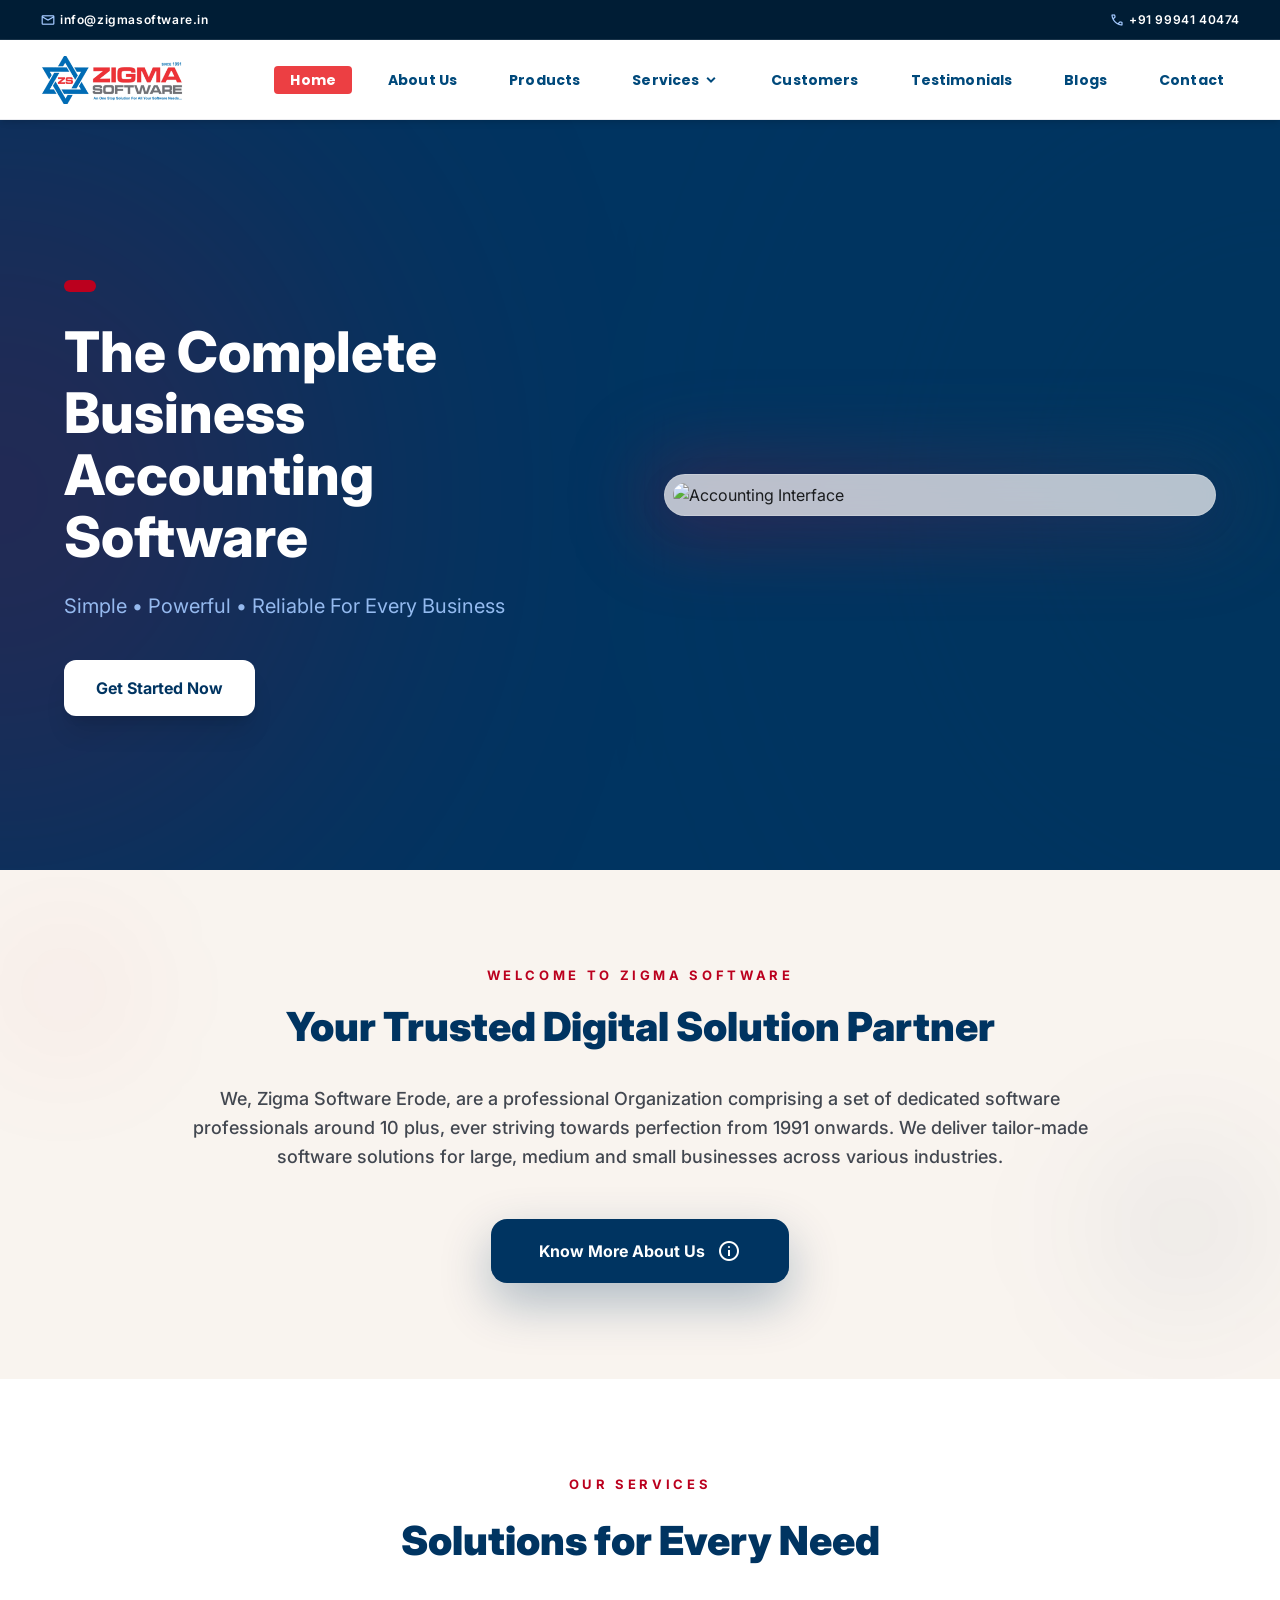
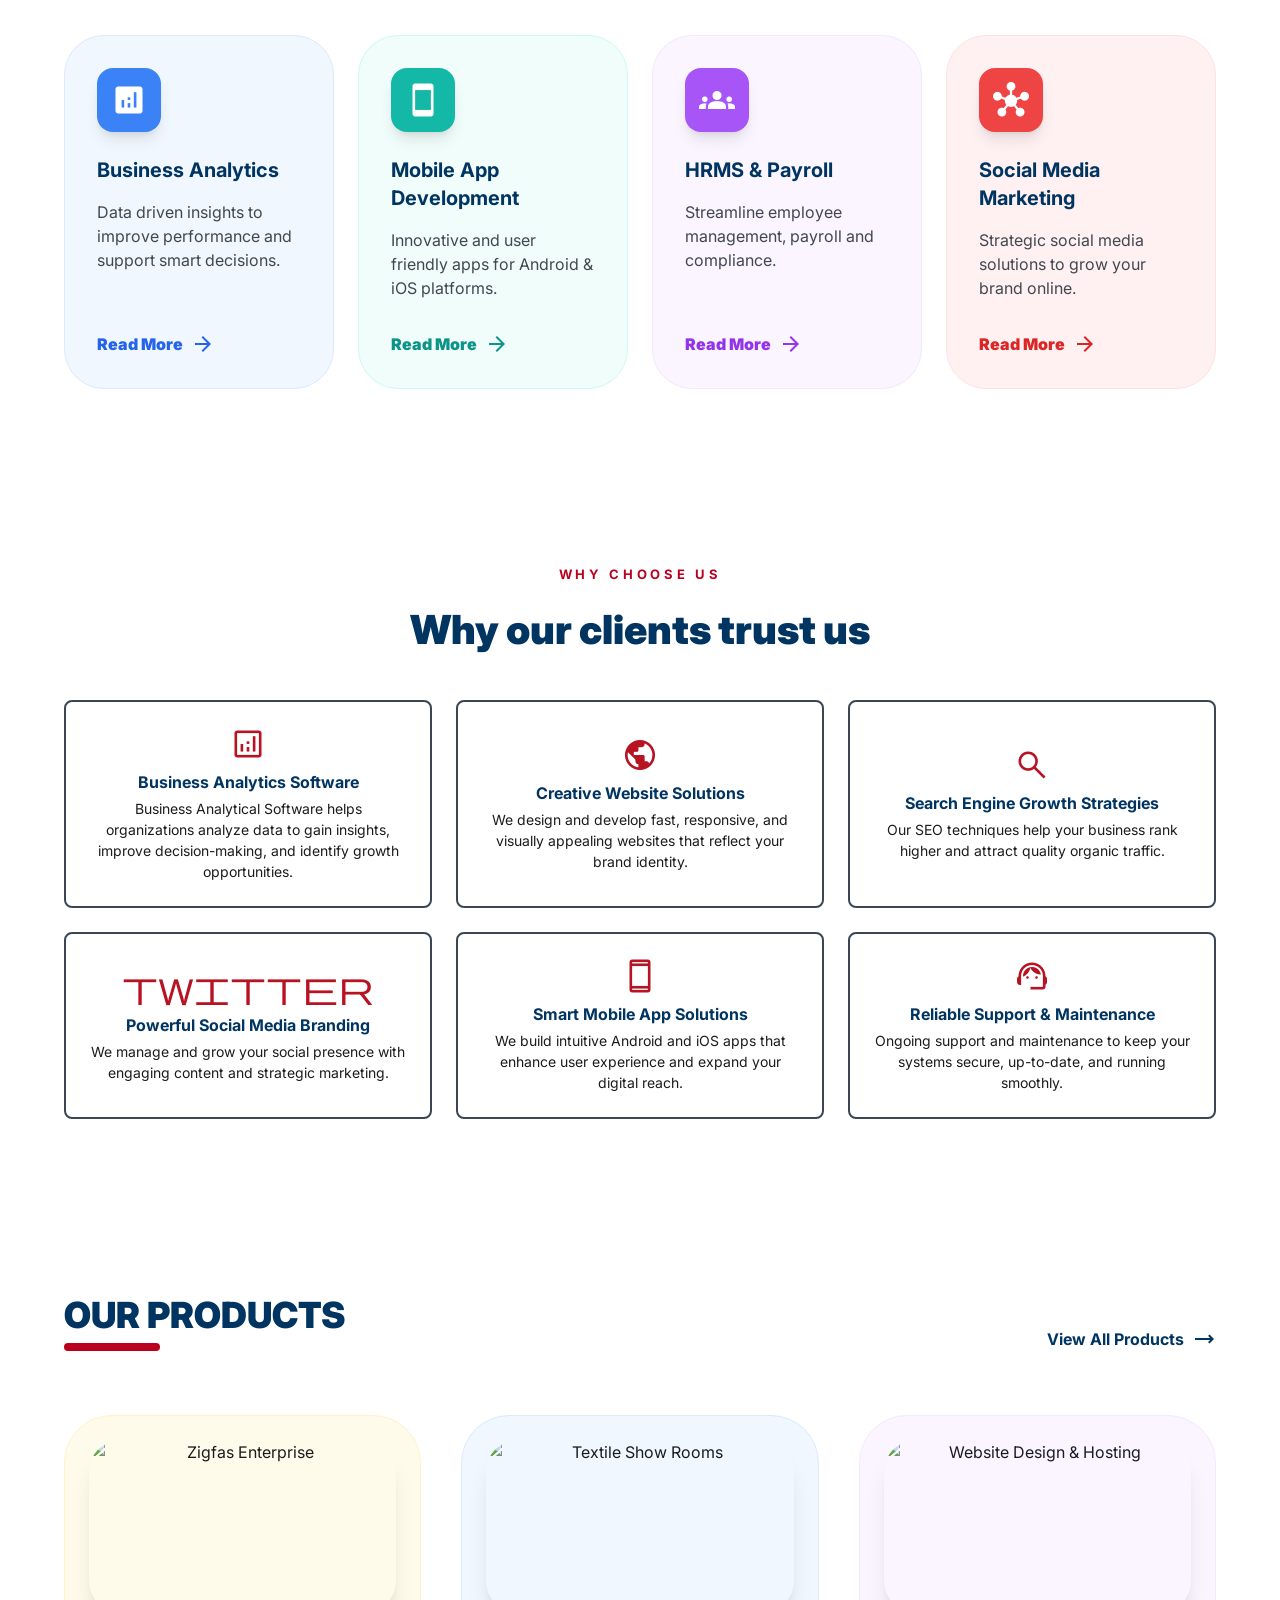
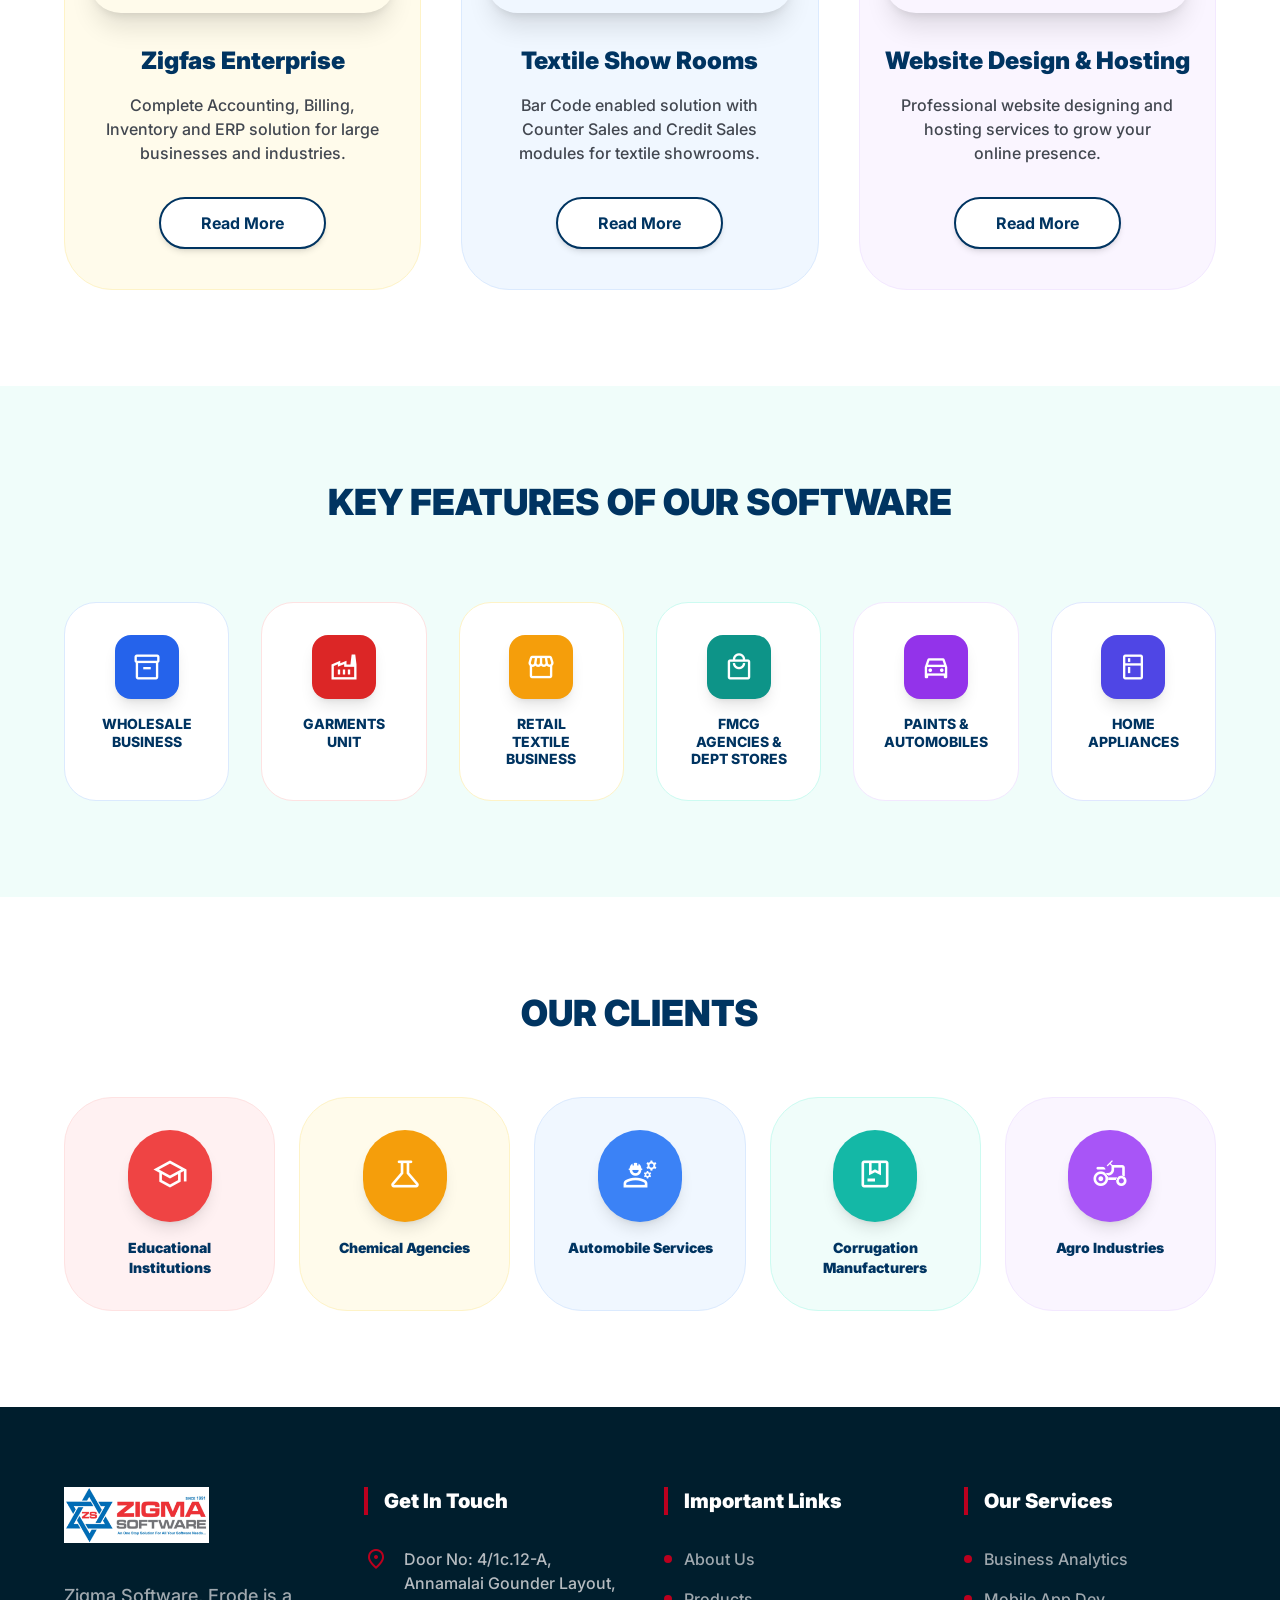
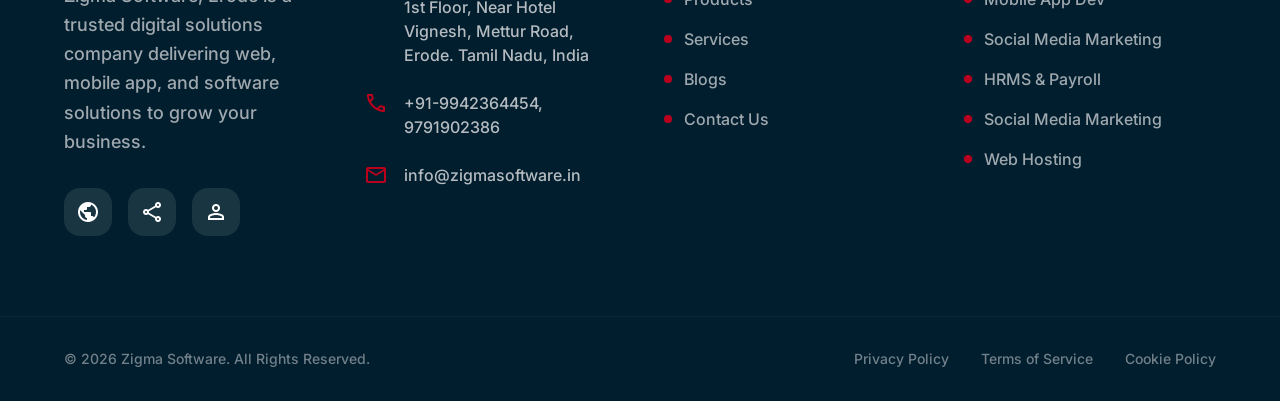
==== commit ff767121: "Enforce section label/title sizes via CSS and apply classes to headings" ====
--- a/index.html
+++ b/index.html
@@ -391,8 +391,8 @@
 <div class="px-margin-desktop max-w-container-max mx-auto text-center relative transition-all duration-1000 opacity-100 translate-y-0">
 <div class="absolute -top-10 left-0 w-32 h-32 bg-secondary/5 rounded-full blur-3xl"></div>
 <div class="absolute -bottom-10 right-0 w-48 h-48 bg-primary/5 rounded-full blur-3xl"></div>
-<span class="text-secondary font-bold tracking-[0.3em] uppercase text-sm block mb-4">WELCOME TO ZIGMA SOFTWARE</span>
-<h2 class="text-4xl lg:text-5xl font-black text-primary mb-8 max-w-3xl mx-auto leading-tight">Your Trusted Digital Solution Partner</h2>
+<span class="text-secondary font-bold section-label mb-4">WELCOME TO ZIGMA SOFTWARE</span>
+<h2 class="text-primary font-black section-title lg:section-title-lg mb-8 max-w-3xl mx-auto leading-tight">Your Trusted Digital Solution Partner</h2>
 <p class="text-lg text-on-surface-variant max-w-4xl mx-auto mb-12 leading-relaxed font-medium">
                 We, Zigma Software Erode, are a professional Organization comprising a set of dedicated software professionals around 10 plus, ever striving towards perfection from 1991 onwards. We deliver tailor-made software solutions for large, medium and small businesses across various industries.
             </p>
@@ -407,8 +407,8 @@
 <section class="py-24 bg-white">
 <div class="px-margin-desktop max-w-container-max mx-auto transition-all duration-1000 opacity-100 translate-y-0">
 <div class="text-center mb-16">
-        <span class="text-secondary font-bold tracking-[0.3em] uppercase text-sm block">OUR SERVICES</span>
-        <h2 class="text-4xl lg:text-5xl font-black text-primary mt-4">Solutions for Every Need</h2>
+        <span class="text-secondary font-bold section-label">OUR SERVICES</span>
+        <h2 class="text-primary font-black section-title lg:section-title-lg mt-4">Solutions for Every Need</h2>
     </div>
 <div class="grid grid-cols-1 md:grid-cols-4 gap-gutter">
 <!-- Service 1: Blue -->
@@ -454,8 +454,8 @@
 <!-- Why Choose Us -->
 <section class="py-20 bg-white">
     <div class="px-margin-desktop max-w-container-max mx-auto text-center mb-10">
-        <span class="text-secondary font-bold tracking-[0.3em] uppercase text-sm block mb-2">WHY CHOOSE US</span>
-        <h2 class="text-4xl lg:text-5xl font-black text-primary mt-4">Why our clients trust us</h2>
+        <span class="text-secondary font-bold section-label mb-2">WHY CHOOSE US</span>
+        <h2 class="text-primary font-black section-title lg:section-title-lg mt-4">Why our clients trust us</h2>
     </div>
     <div class="px-margin-desktop max-w-container-max mx-auto">
         <ul class="grid grid-cols-1 sm:grid-cols-2 lg:grid-cols-3 gap-6">
--- a/assets/css/style.css
+++ b/assets/css/style.css
@@ -70,3 +70,17 @@
   font-size: 14px;
   color: var(--on-surface-variant);
 }
+
+/* Explicit section label/title sizing to ensure consistent visual order */
+.section-label {
+  font-size: 13px;
+  letter-spacing: 0.28em;
+  text-transform: uppercase;
+  display: block;
+}
+.section-title {
+  font-size: 2.5rem; /* ~40px */
+}
+.section-title-lg {
+  font-size: 3rem; /* ~48px for large screens */
+}
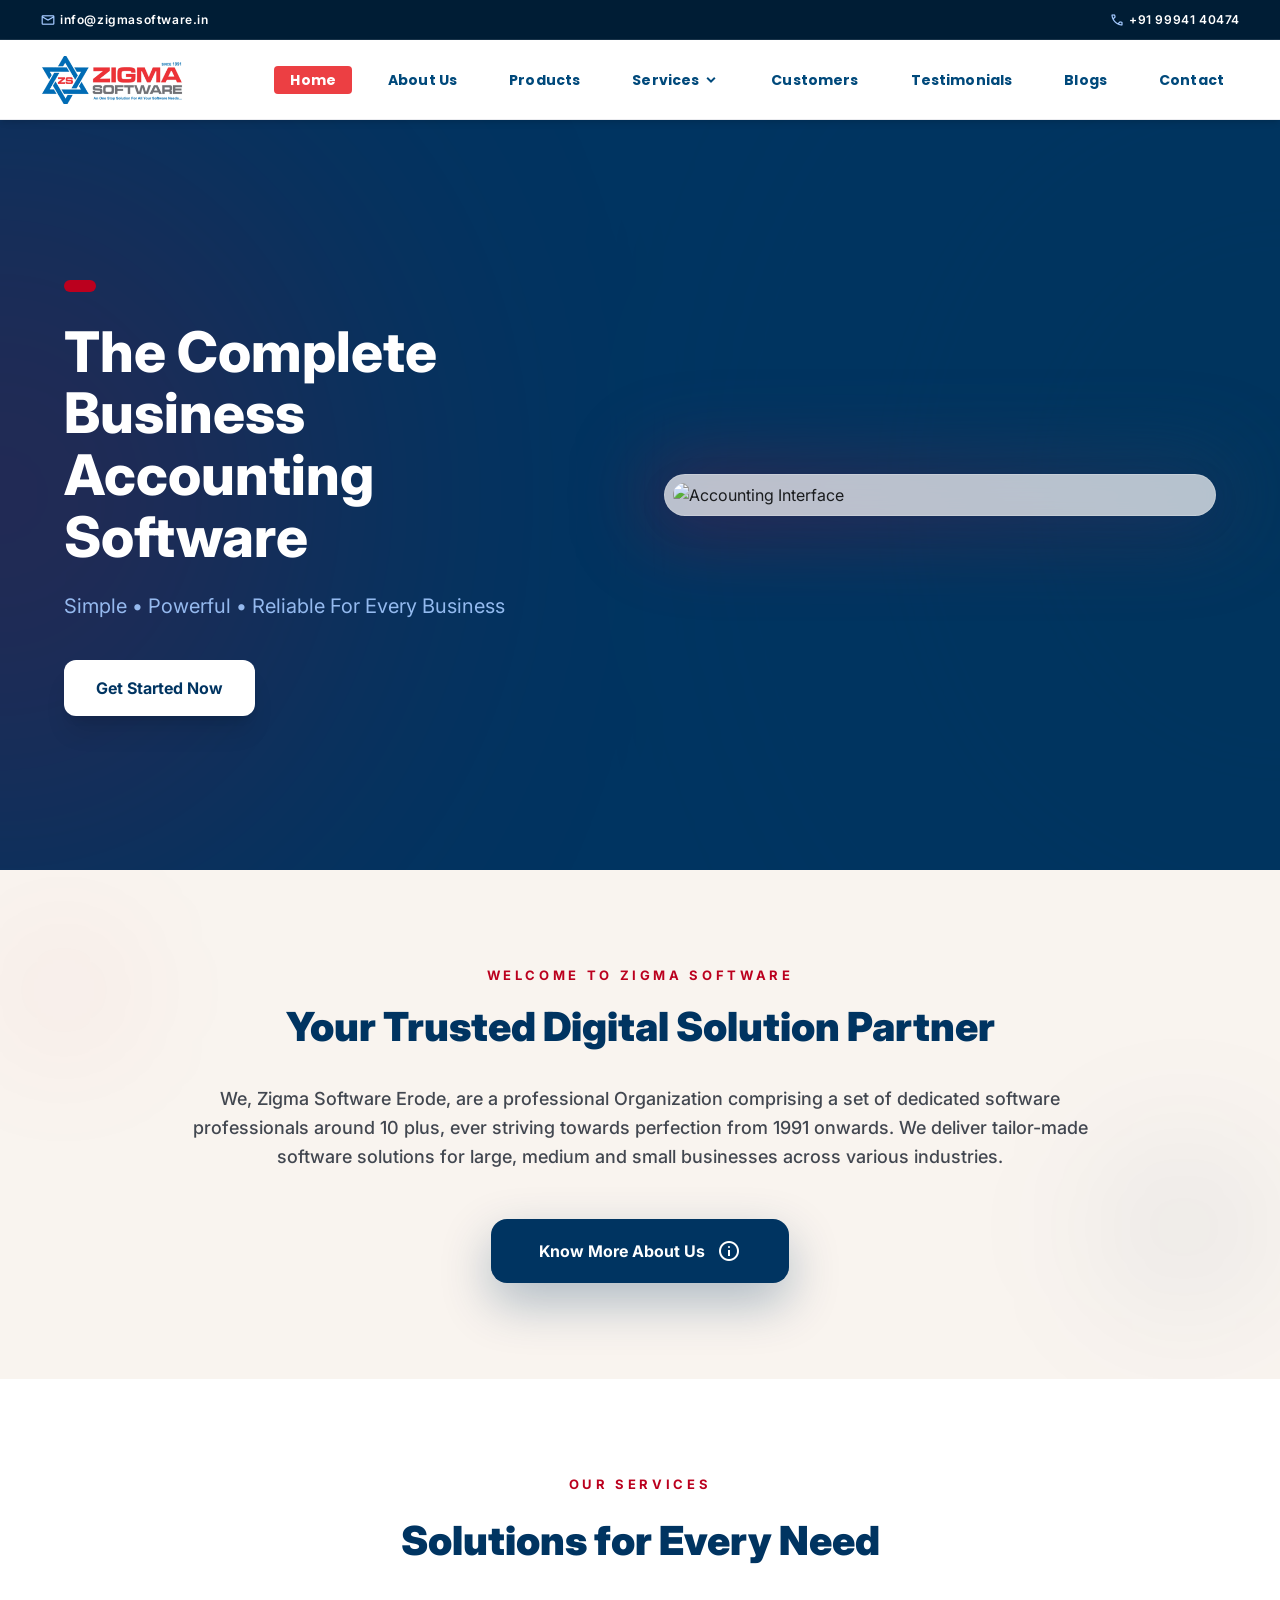
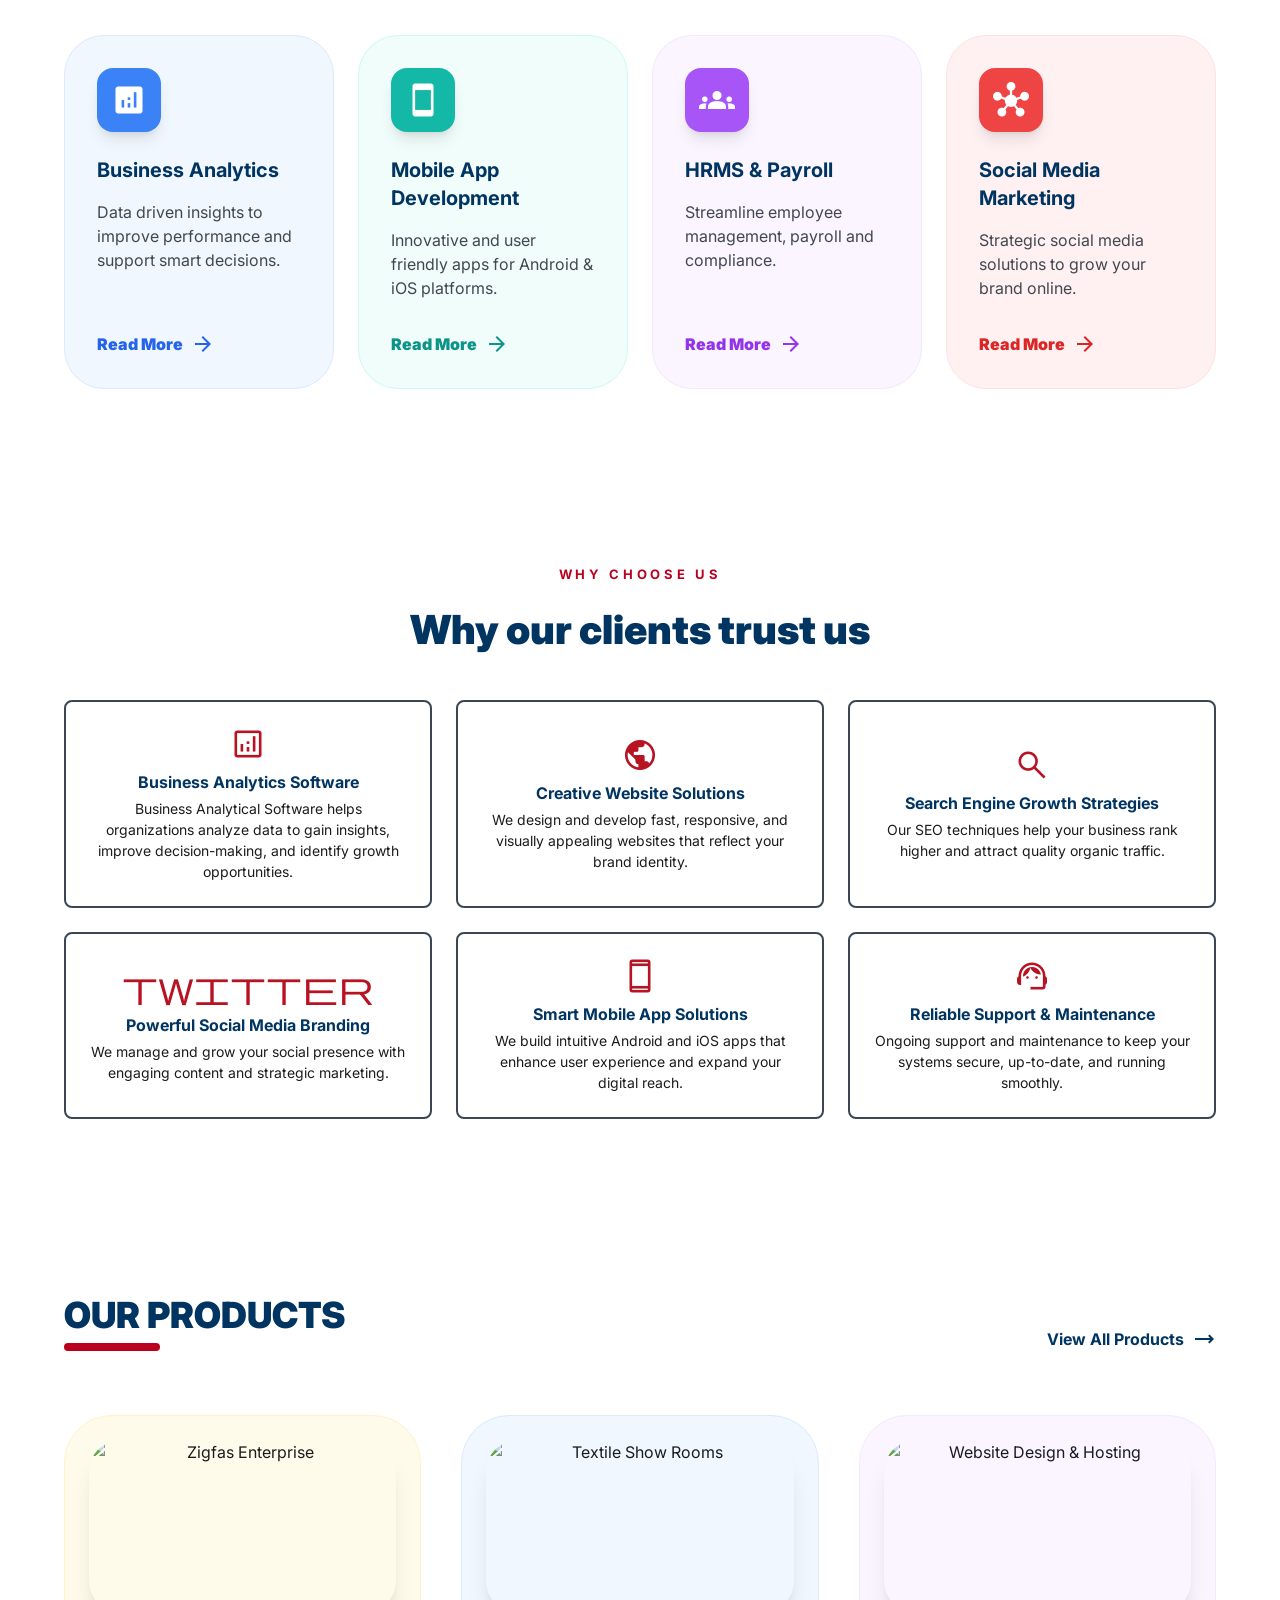
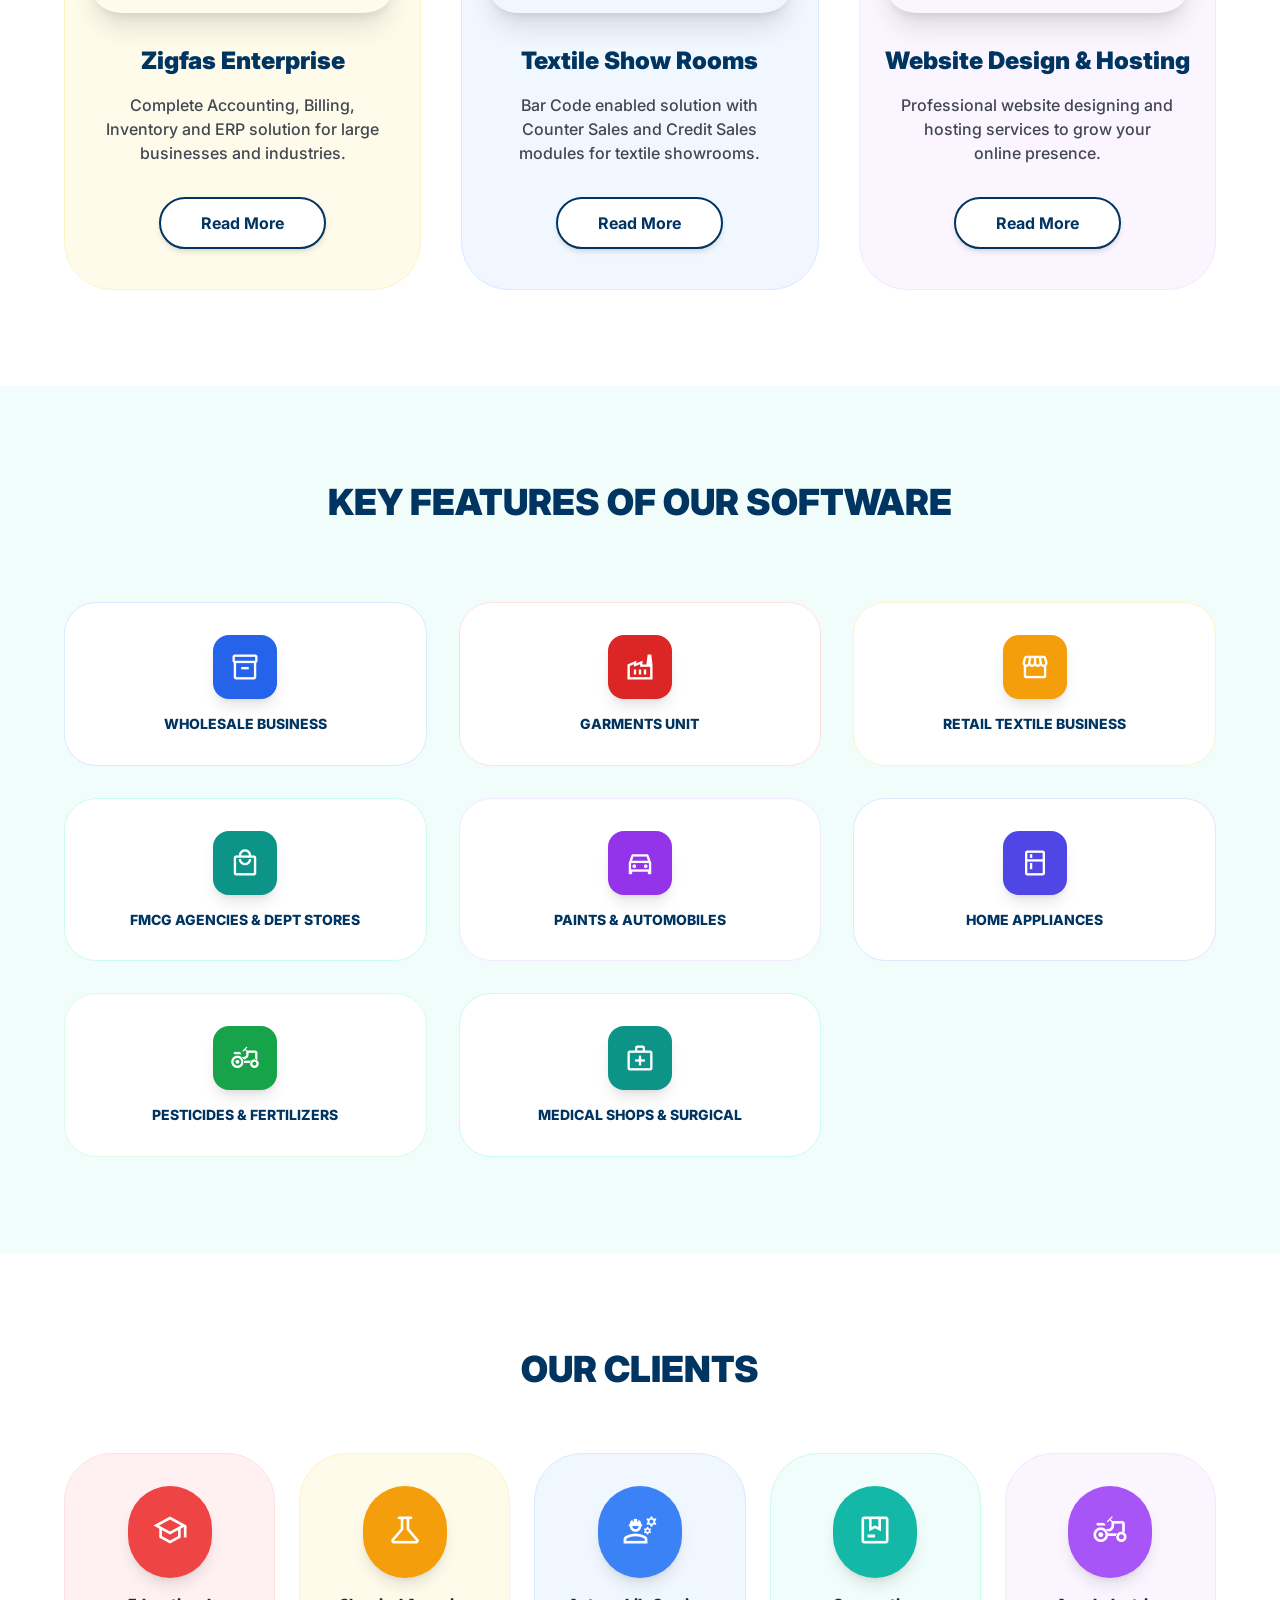
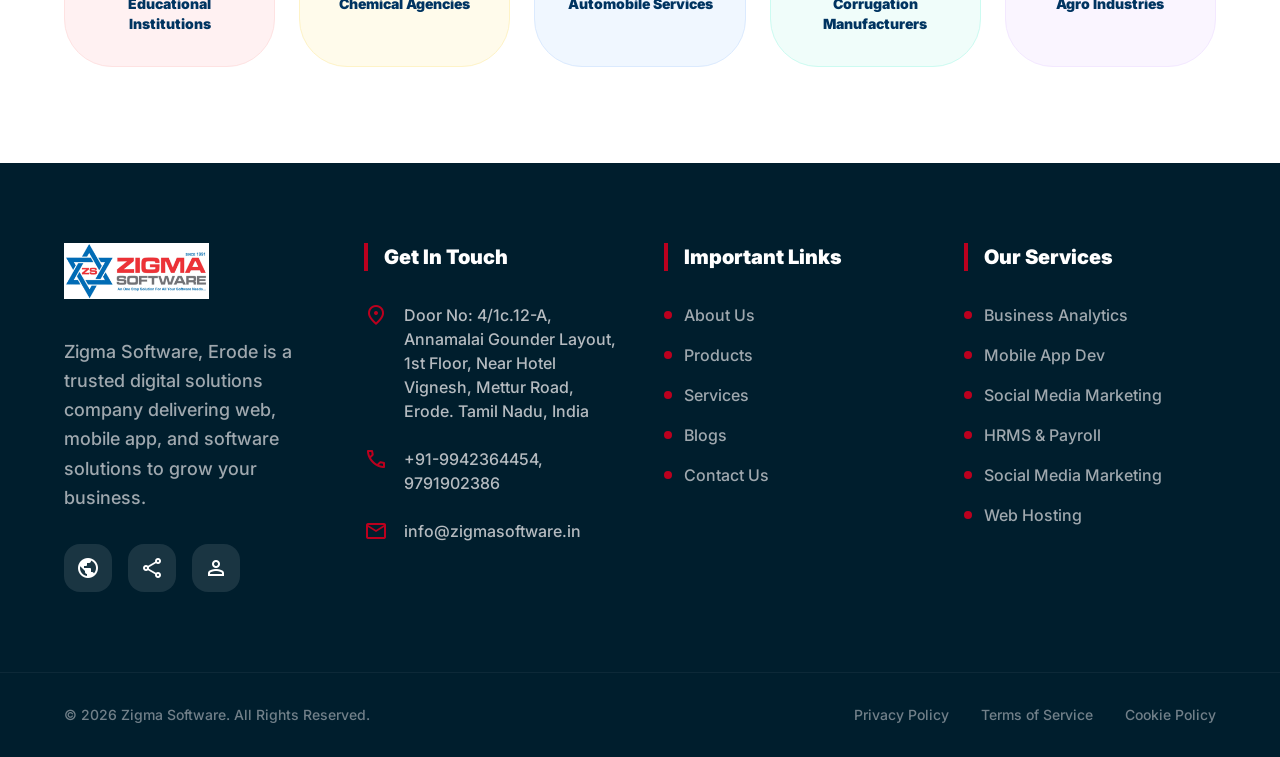
==== commit 5b868cdd: "Key Features: switch to 3-column grid and add Pesticides & Fertilizers, Medical Shops & Surgical" ====
--- a/index.html
+++ b/index.html
@@ -539,7 +539,7 @@
 <!-- Key Features Section (6 Column Grid) -->
 <section class="py-24 bg-teal-50"><div class="px-margin-desktop max-w-container-max mx-auto transition-all duration-1000 opacity-100 translate-y-0">
 <h2 class="text-4xl font-black text-primary mb-20 text-center">KEY FEATURES OF OUR SOFTWARE</h2>
-<div class="grid grid-cols-2 lg:grid-cols-6 gap-8">
+<div class="grid grid-cols-1 sm:grid-cols-2 lg:grid-cols-3 gap-8">
 <!-- Feature 1: Blue -->
 <div class="vibrant-card bg-white p-8 rounded-[2rem] border border-blue-100 text-center flex flex-col items-center">
 <div class="w-16 h-16 rounded-2xl bg-blue-600 text-white flex items-center justify-center mb-4 shadow-lg">
@@ -581,6 +581,20 @@
 <span class="material-symbols-outlined text-3xl">kitchen</span>
 </div>
 <span class="text-primary font-extrabold text-sm uppercase leading-tight">Home Appliances</span>
+</div>
+<!-- Feature 7: Green - Pesticides & Fertilizers -->
+<div class="vibrant-card bg-white p-8 rounded-[2rem] border border-green-100 text-center flex flex-col items-center">
+<div class="w-16 h-16 rounded-2xl bg-green-600 text-white flex items-center justify-center mb-4 shadow-lg">
+<span class="material-symbols-outlined text-3xl">agriculture</span>
+</div>
+<span class="text-primary font-extrabold text-sm uppercase leading-tight">Pesticides &amp; Fertilizers</span>
+</div>
+<!-- Feature 8: Teal - Medical Shops & Surgical -->
+<div class="vibrant-card bg-white p-8 rounded-[2rem] border border-teal-100 text-center flex flex-col items-center">
+<div class="w-16 h-16 rounded-2xl bg-teal-600 text-white flex items-center justify-center mb-4 shadow-lg">
+<span class="material-symbols-outlined text-3xl">medical_services</span>
+</div>
+<span class="text-primary font-extrabold text-sm uppercase leading-tight">Medical Shops &amp; Surgical</span>
 </div>
 </div>
 </div></section>
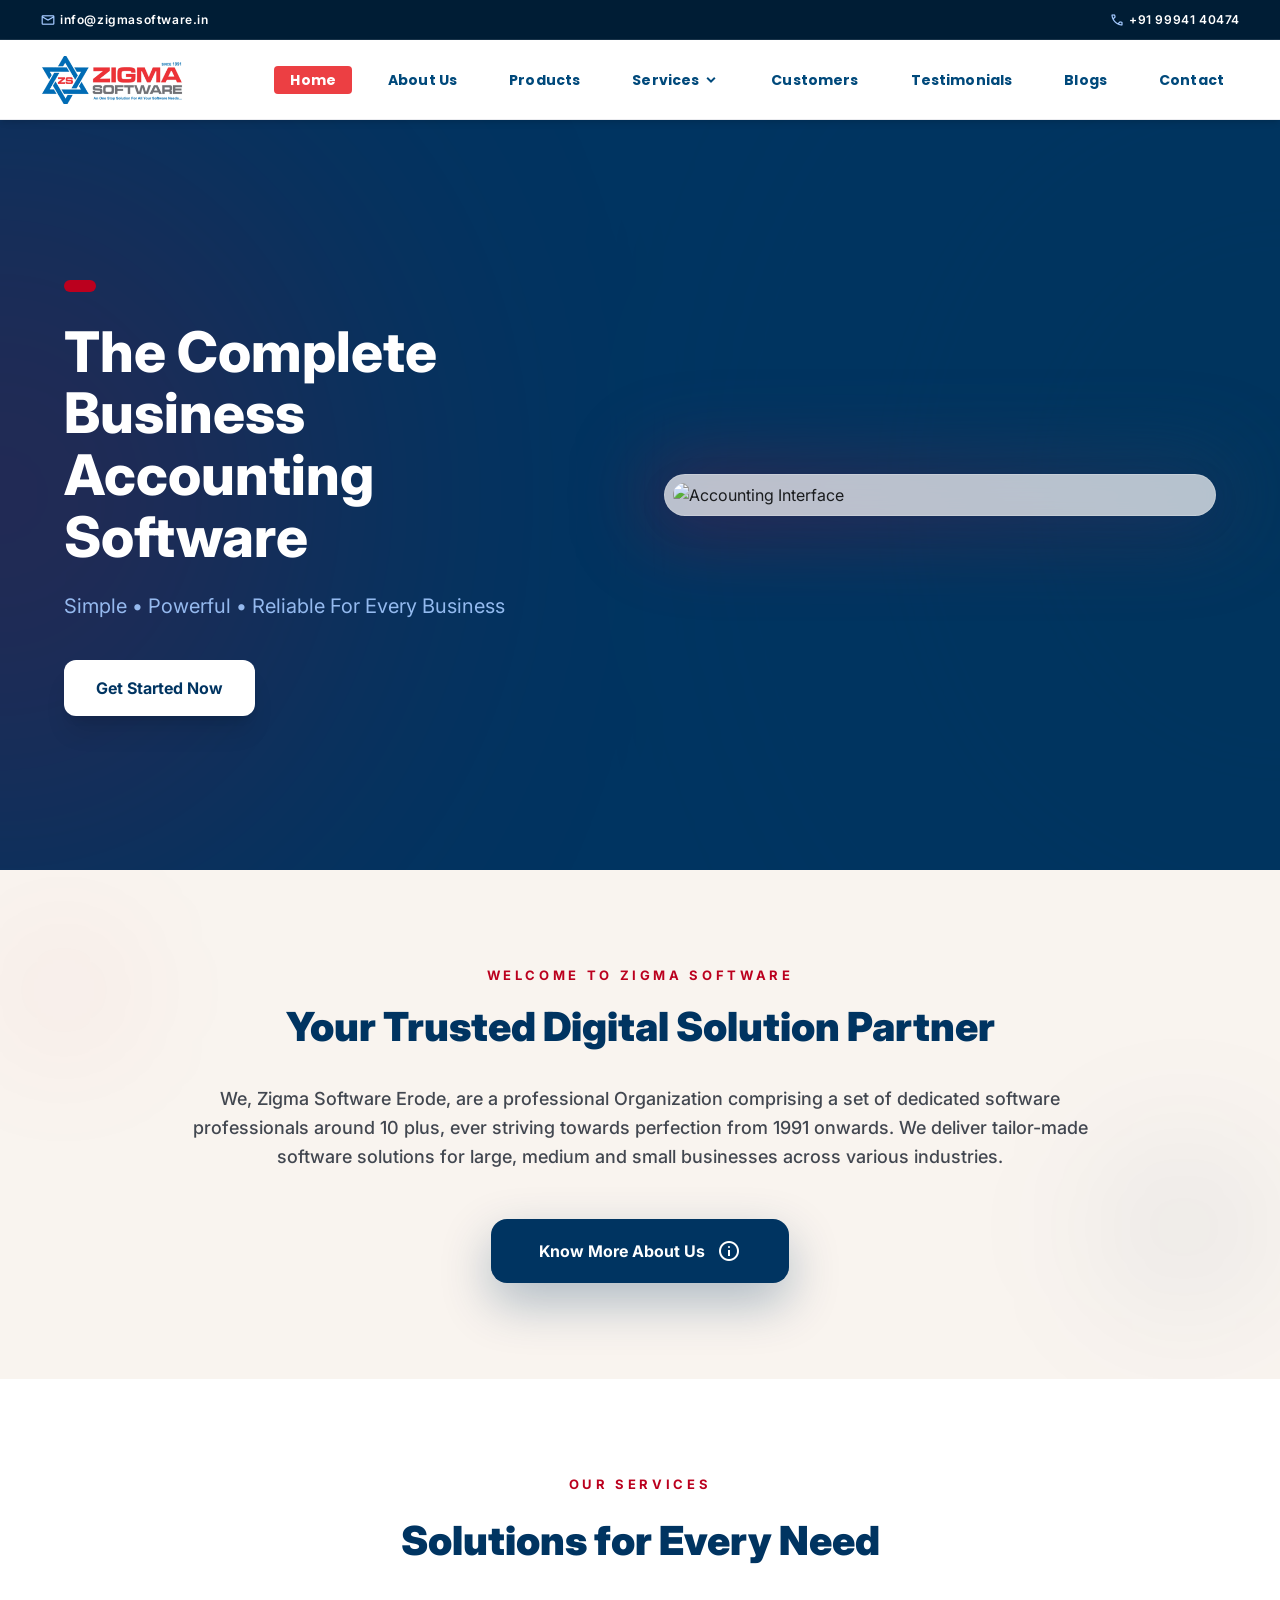
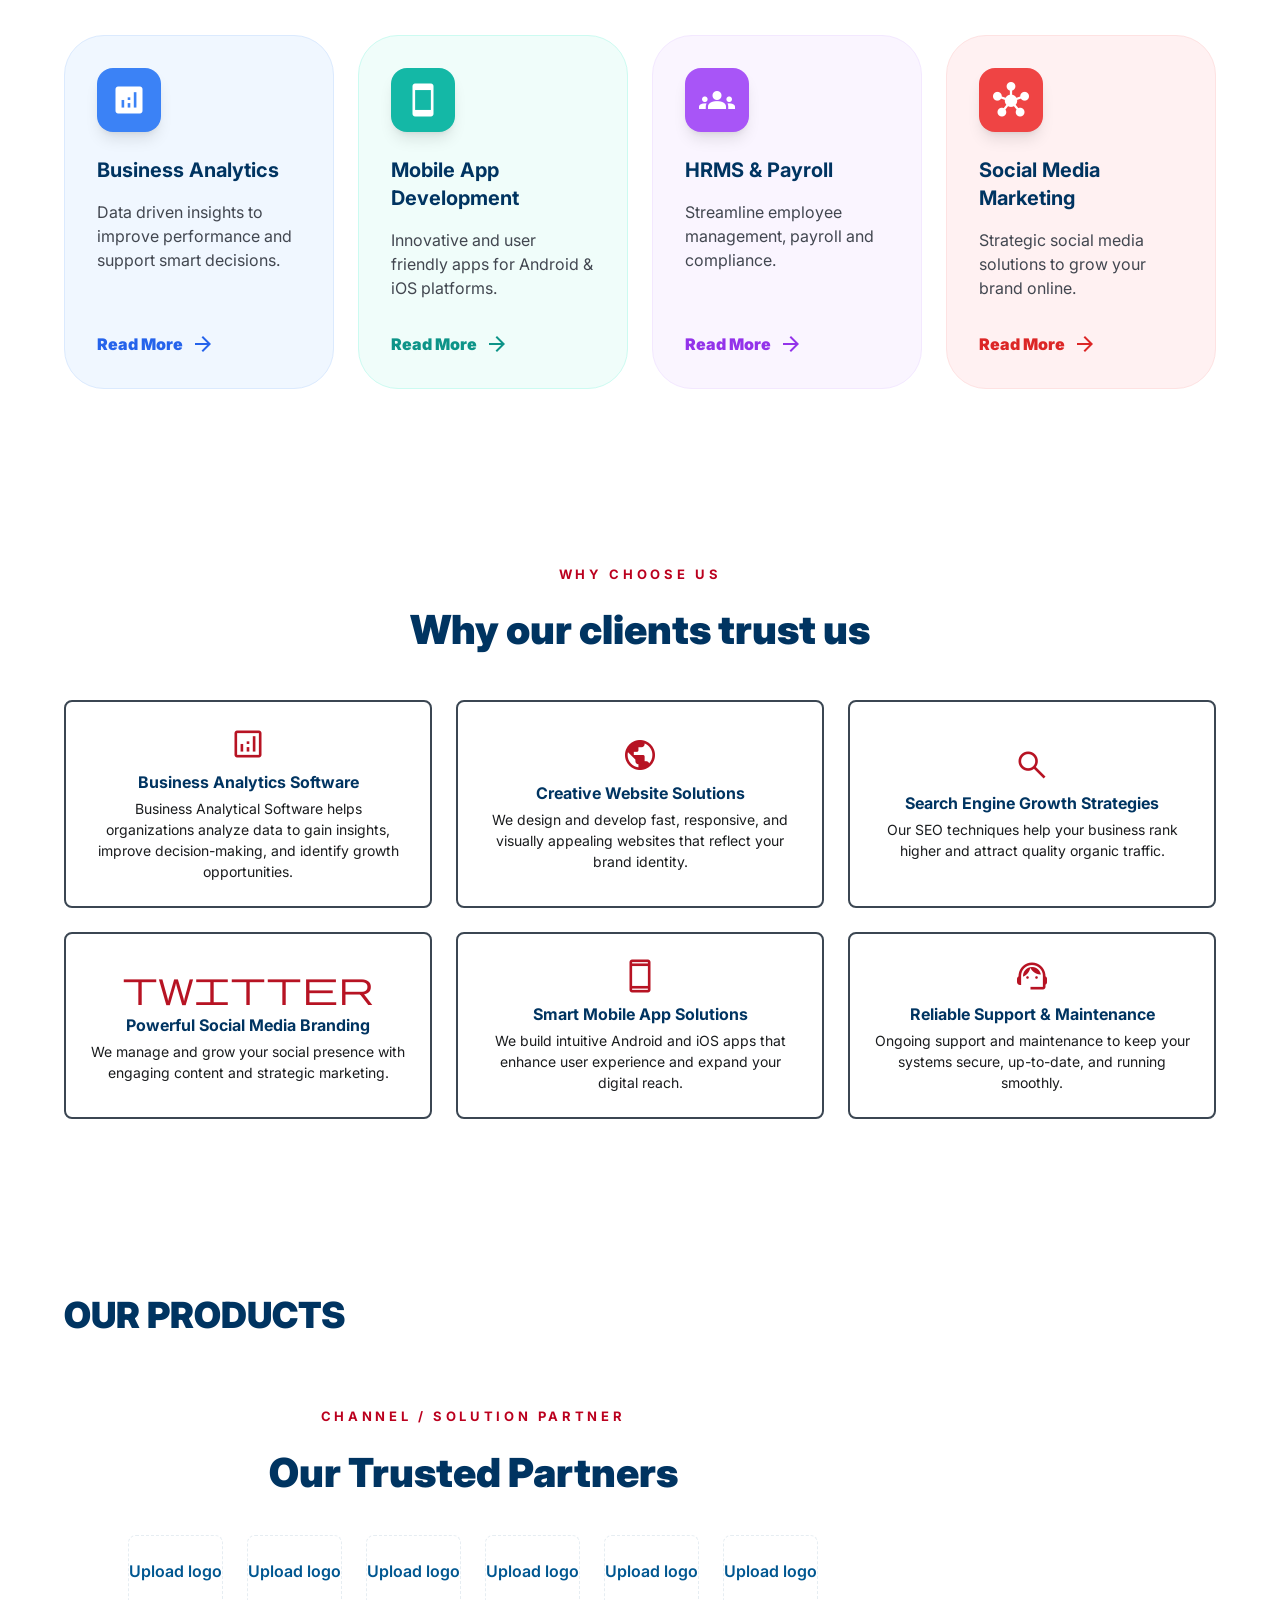
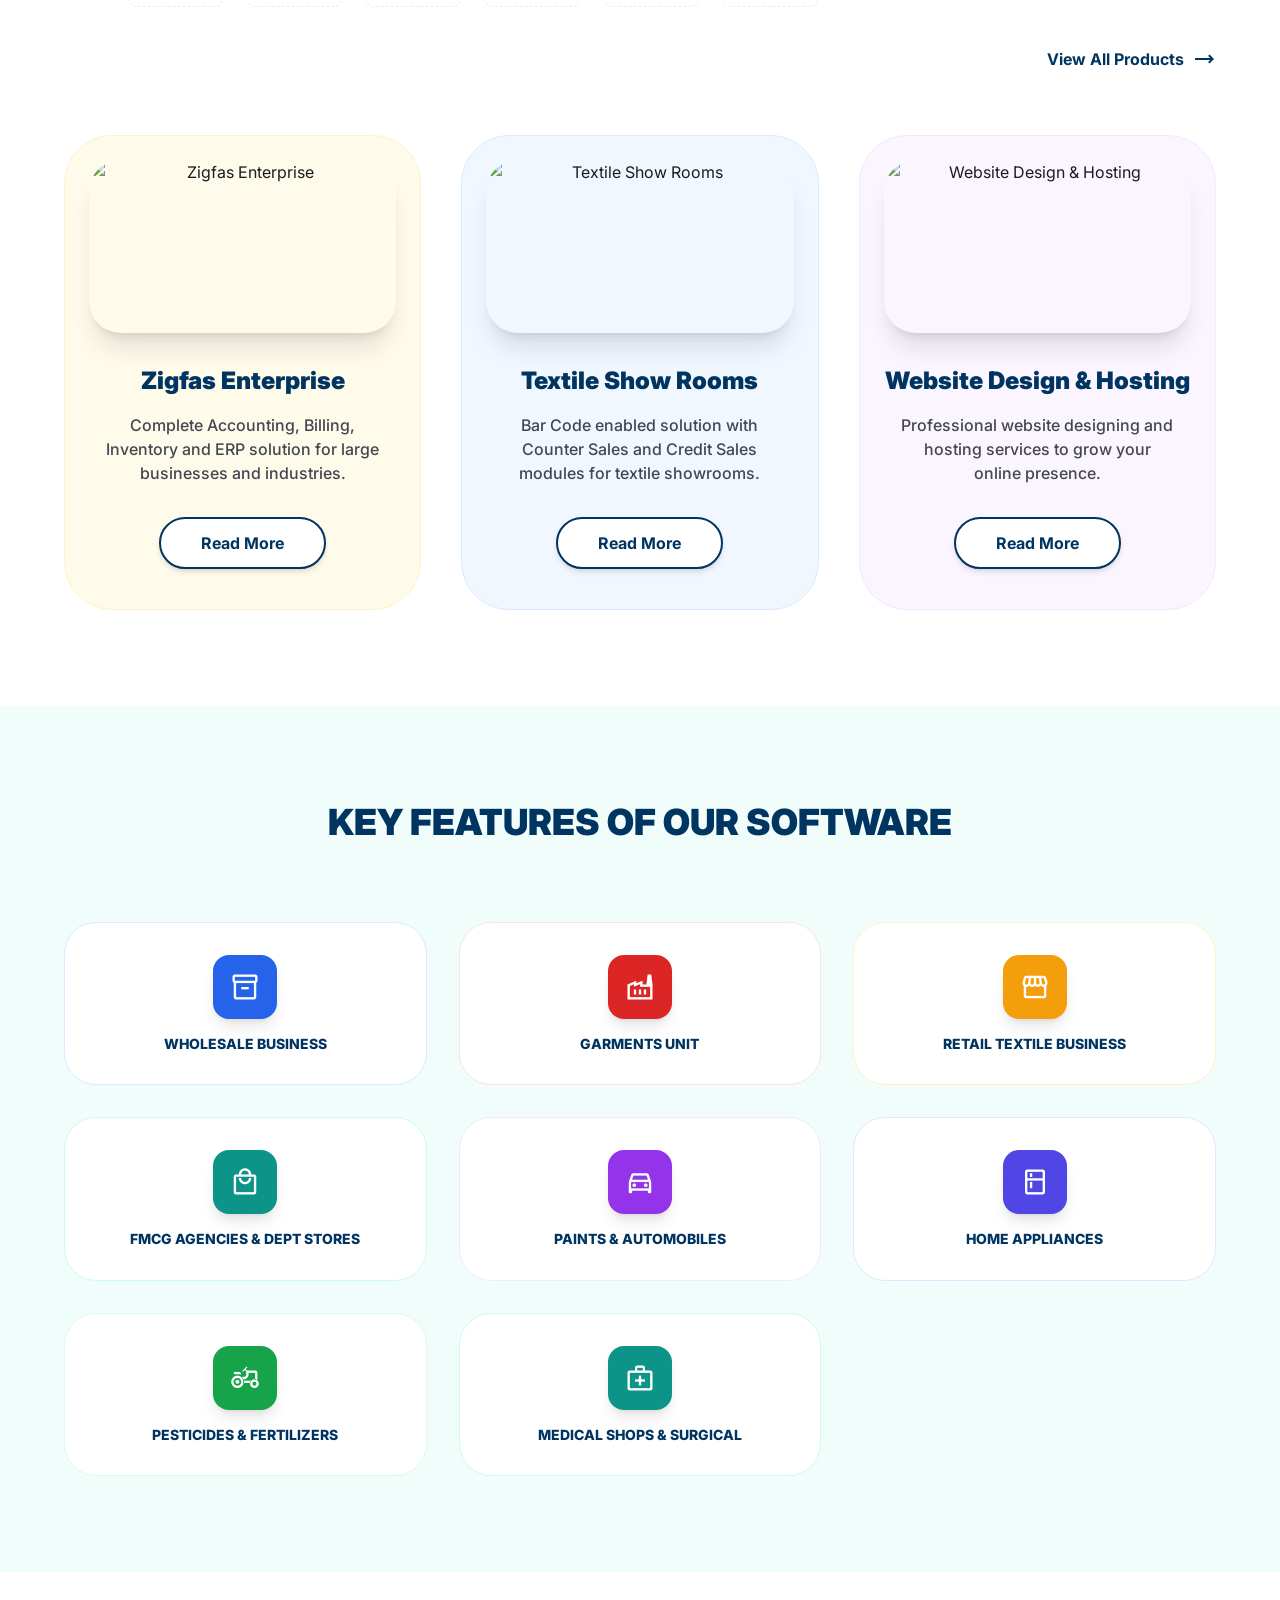
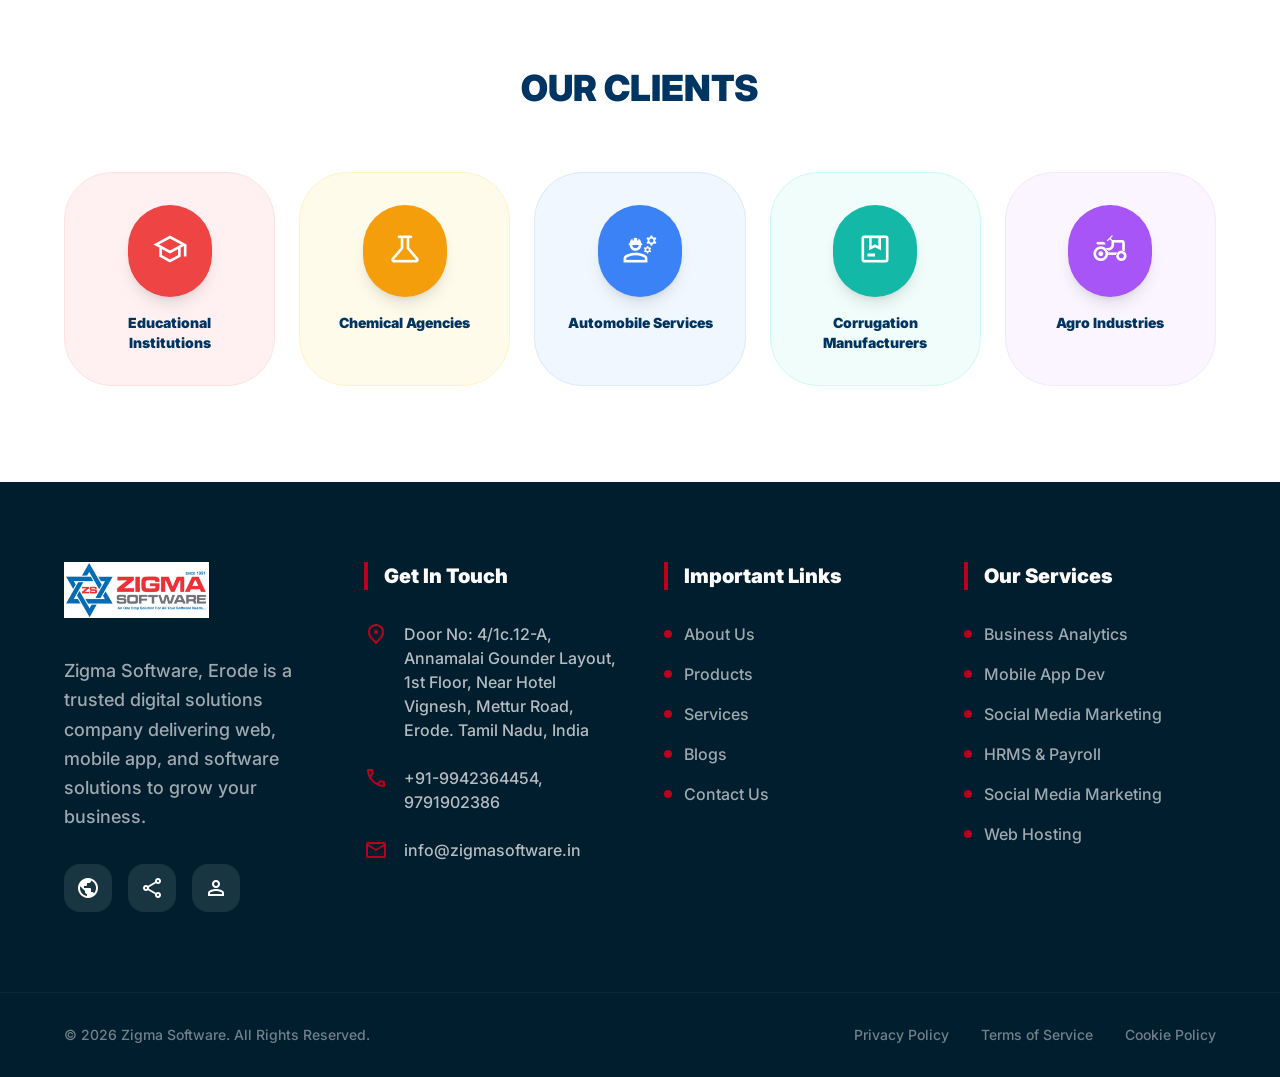
==== commit 0b38e3ca: "Add Channel/Solution Partner section with logo placeholders and styles" ====
--- a/index.html
+++ b/index.html
@@ -499,7 +499,24 @@
 <div class="flex justify-between items-end mb-16">
 <div>
 <h2 class="text-4xl font-black text-primary mb-2">OUR PRODUCTS</h2>
-<div class="w-24 h-2 bg-secondary rounded-full"></div>
+<!-- Channel / Solution Partner -->
+<section id="partners-section" class="py-16 bg-white">
+    <div class="px-margin-desktop max-w-container-max mx-auto text-center mb-8">
+        <span class="text-secondary font-bold section-label">CHANNEL / SOLUTION PARTNER</span>
+        <h2 class="text-primary font-black section-title lg:section-title-lg mt-4">Our Trusted Partners</h2>
+    </div>
+    <div class="px-margin-desktop max-w-container-max mx-auto">
+        <div class="partners-grid grid grid-cols-2 sm:grid-cols-3 md:grid-cols-4 lg:grid-cols-6 gap-6 items-center">
+            <div class="partner-card">Upload logo</div>
+            <div class="partner-card">Upload logo</div>
+            <div class="partner-card">Upload logo</div>
+            <div class="partner-card">Upload logo</div>
+            <div class="partner-card">Upload logo</div>
+            <div class="partner-card">Upload logo</div>
+        </div>
+    </div>
+</section>
+<!-- Products Grid (Vibrant Desktop) -->
 </div>
 <a href="products.html" class="flex items-center gap-2 text-primary font-bold group hover:text-secondary transition-colors">
                     View All Products <span class="material-symbols-outlined group-hover:translate-x-2 transition-transform">trending_flat</span>
--- a/assets/css/style.css
+++ b/assets/css/style.css
@@ -84,3 +84,16 @@
 .section-title-lg {
   font-size: 3rem; /* ~48px for large screens */
 }
+
+/* Partner logos grid */
+.partners-grid .partner-card {
+  border: 1px dashed #e6edf2;
+  border-radius: 8px;
+  height: 72px;
+  display: flex;
+  align-items: center;
+  justify-content: center;
+  background: #ffffff;
+  color: var(--primary);
+  font-weight: 600;
+}
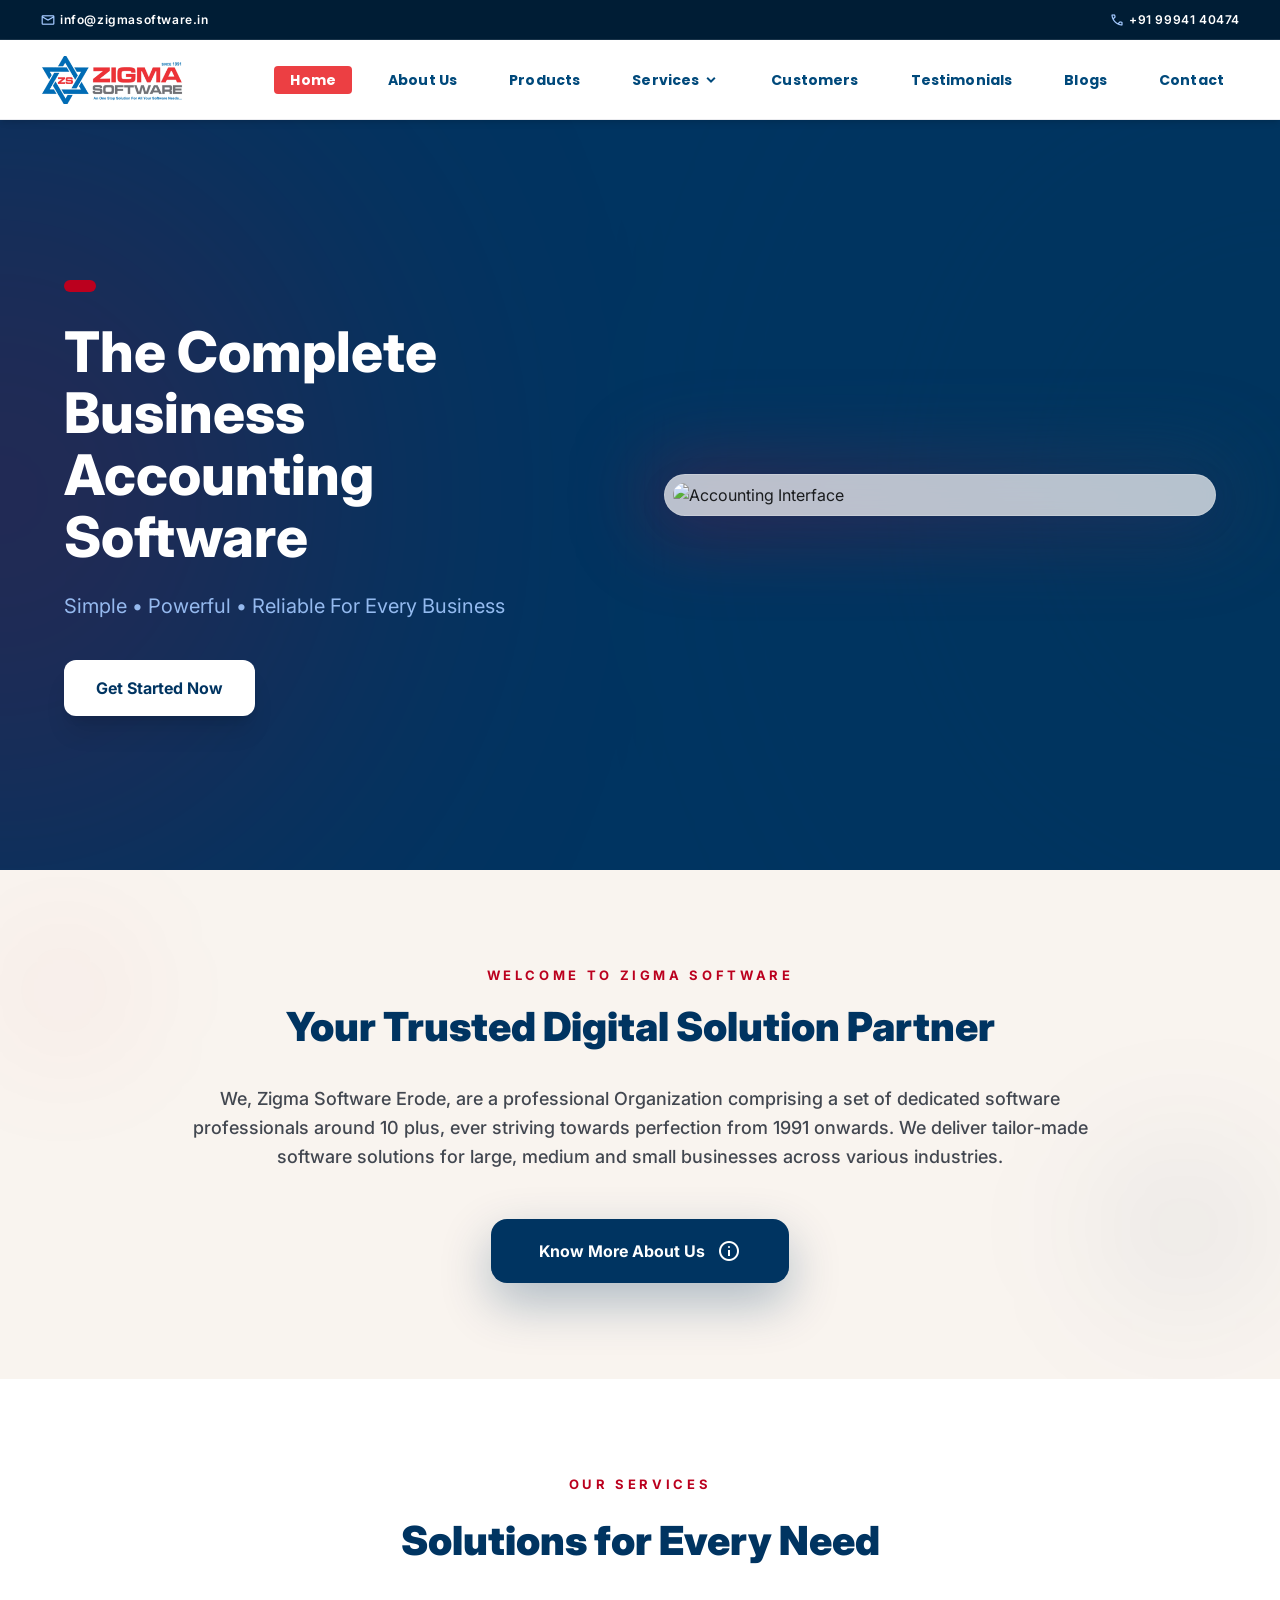
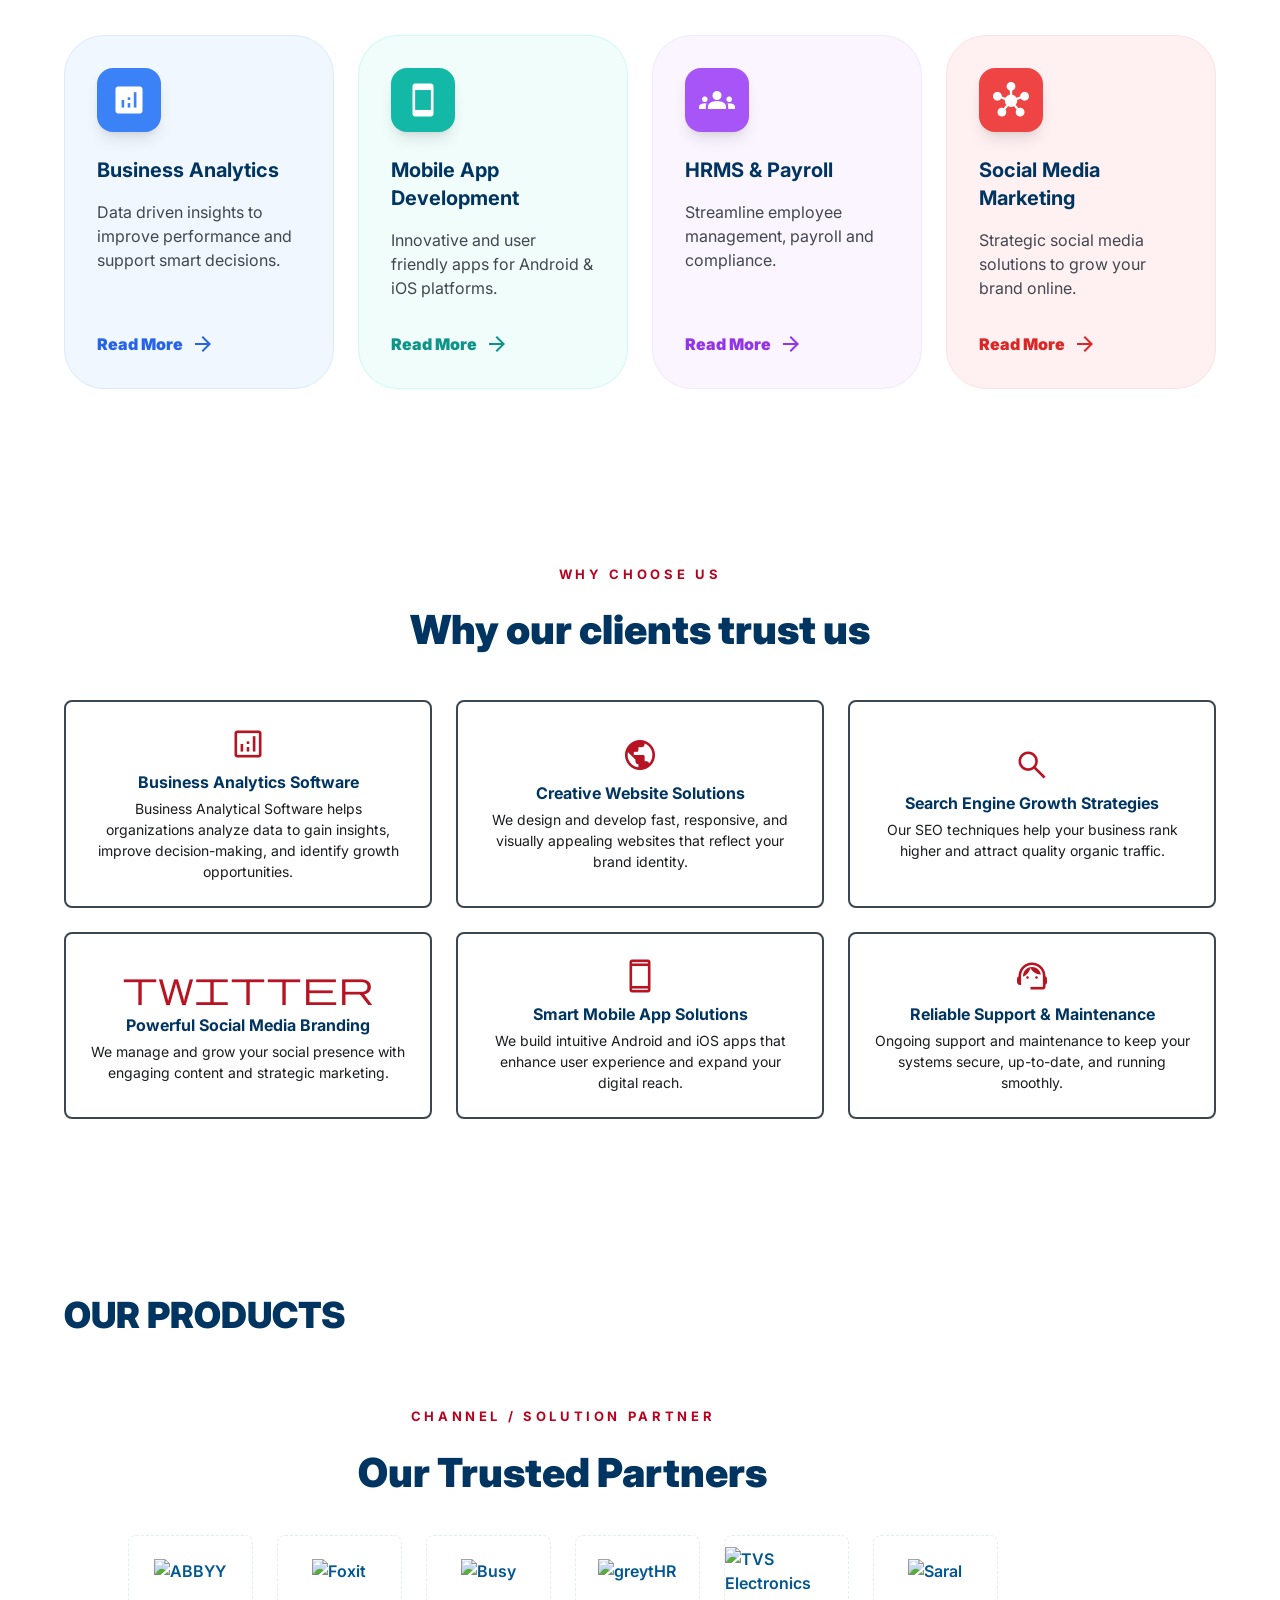
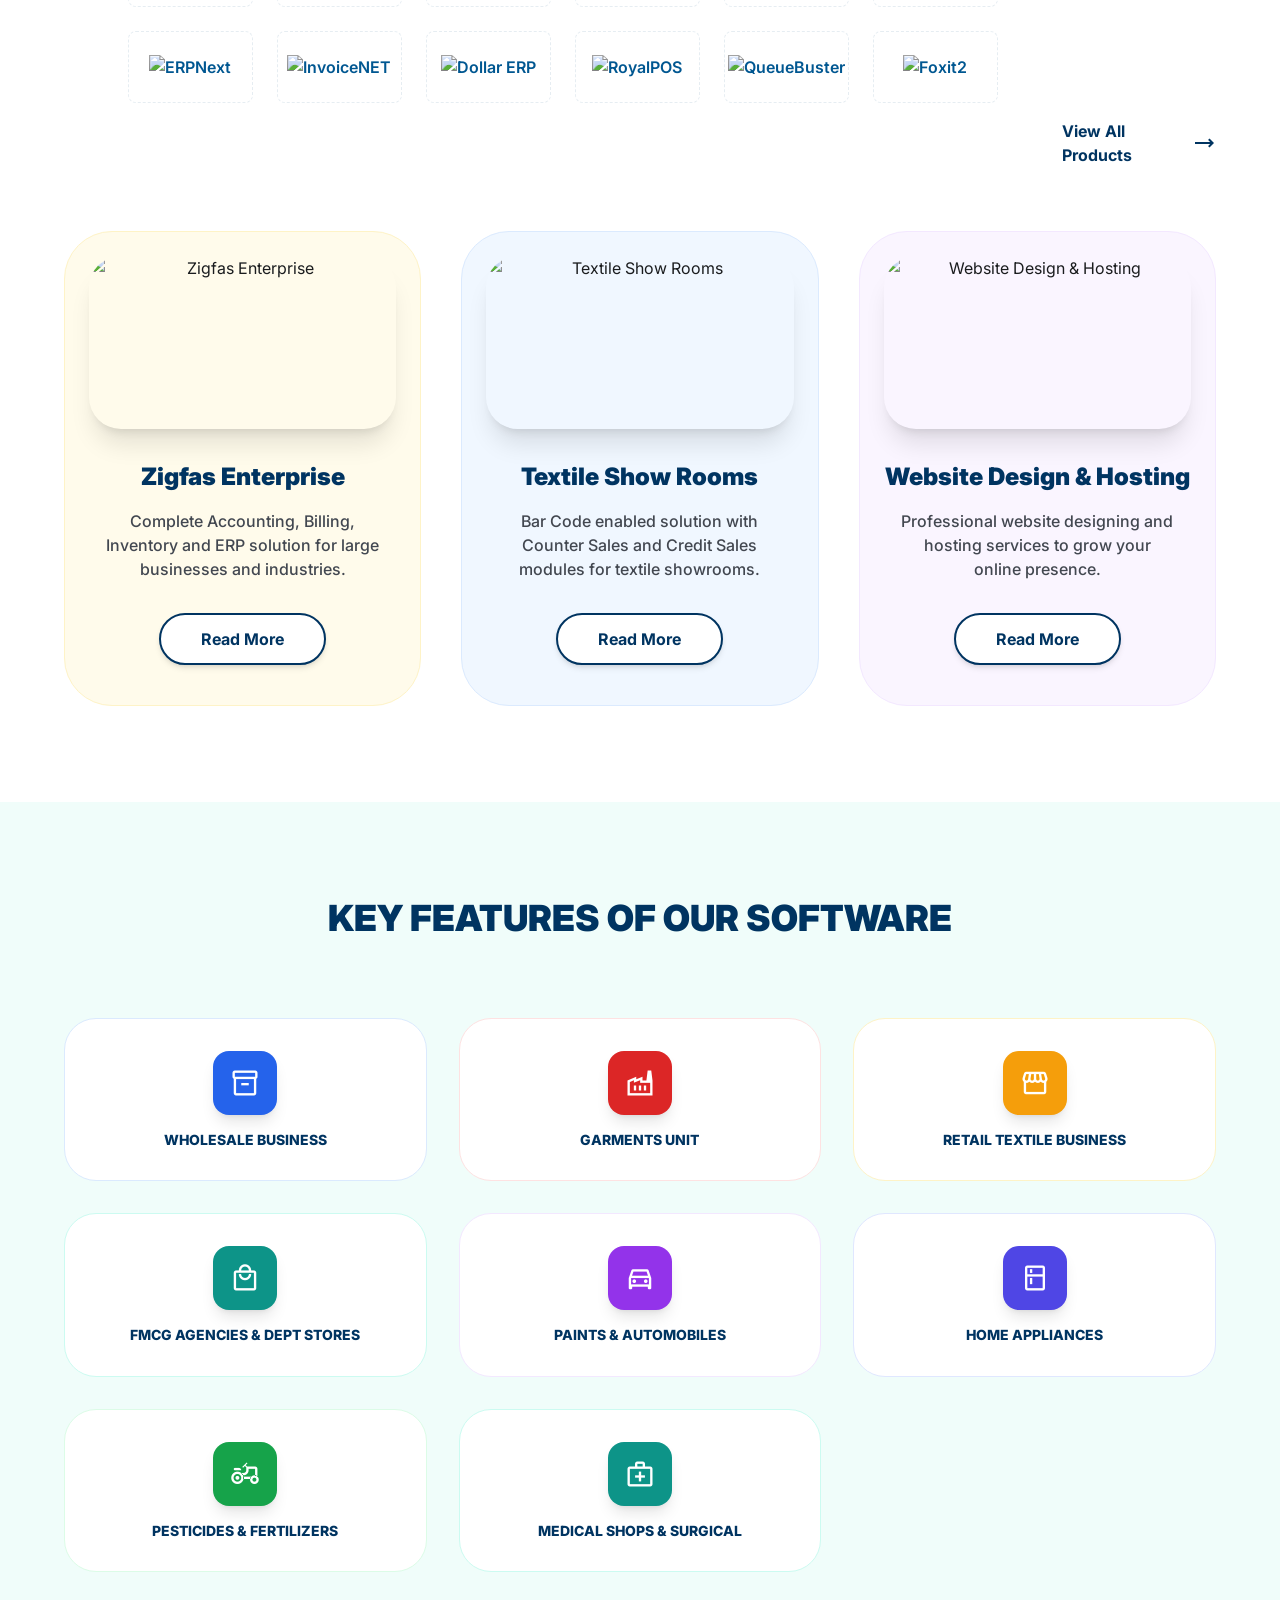
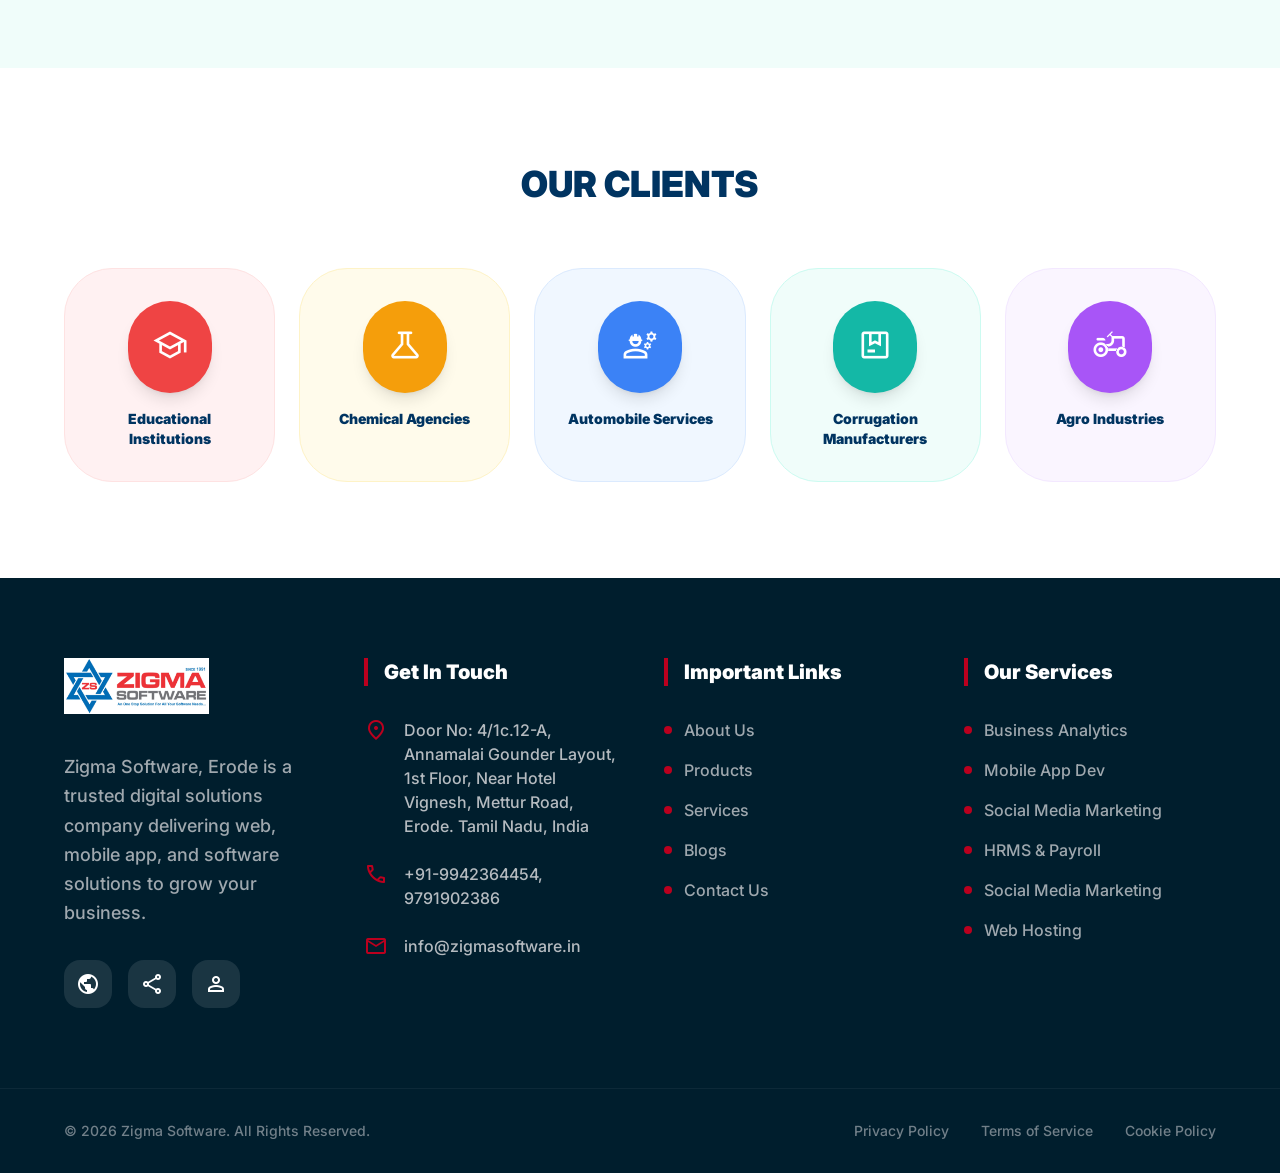
==== commit 78cc72ec: "Add partner logos markup and styles; placeholders replaced with img tags" ====
--- a/index.html
+++ b/index.html
@@ -507,12 +507,18 @@
     </div>
     <div class="px-margin-desktop max-w-container-max mx-auto">
         <div class="partners-grid grid grid-cols-2 sm:grid-cols-3 md:grid-cols-4 lg:grid-cols-6 gap-6 items-center">
-            <div class="partner-card">Upload logo</div>
-            <div class="partner-card">Upload logo</div>
-            <div class="partner-card">Upload logo</div>
-            <div class="partner-card">Upload logo</div>
-            <div class="partner-card">Upload logo</div>
-            <div class="partner-card">Upload logo</div>
+            <div class="partner-card"><img src="assets/images/partners/abbyy.png" alt="ABBYY" class="partner-logo"></div>
+            <div class="partner-card"><img src="assets/images/partners/foxit.png" alt="Foxit" class="partner-logo"></div>
+            <div class="partner-card"><img src="assets/images/partners/busy.png" alt="Busy" class="partner-logo"></div>
+            <div class="partner-card"><img src="assets/images/partners/greythr.png" alt="greytHR" class="partner-logo"></div>
+            <div class="partner-card"><img src="assets/images/partners/tvs.png" alt="TVS Electronics" class="partner-logo"></div>
+            <div class="partner-card"><img src="assets/images/partners/saral.png" alt="Saral" class="partner-logo"></div>
+            <div class="partner-card"><img src="assets/images/partners/erpnext.png" alt="ERPNext" class="partner-logo"></div>
+            <div class="partner-card"><img src="assets/images/partners/invoicenet.png" alt="InvoiceNET" class="partner-logo"></div>
+            <div class="partner-card"><img src="assets/images/partners/dollarerp.png" alt="Dollar ERP" class="partner-logo"></div>
+            <div class="partner-card"><img src="assets/images/partners/royalpos.png" alt="RoyalPOS" class="partner-logo"></div>
+            <div class="partner-card"><img src="assets/images/partners/queuebuster.png" alt="QueueBuster" class="partner-logo"></div>
+            <div class="partner-card"><img src="assets/images/partners/foxit2.png" alt="Foxit2" class="partner-logo"></div>
         </div>
     </div>
 </section>
--- a/assets/css/style.css
+++ b/assets/css/style.css
@@ -97,3 +97,10 @@
   color: var(--primary);
   font-weight: 600;
 }
+
+.partner-logo {
+  max-height: 64px;
+  max-width: 100%;
+  object-fit: contain;
+  display: block;
+}
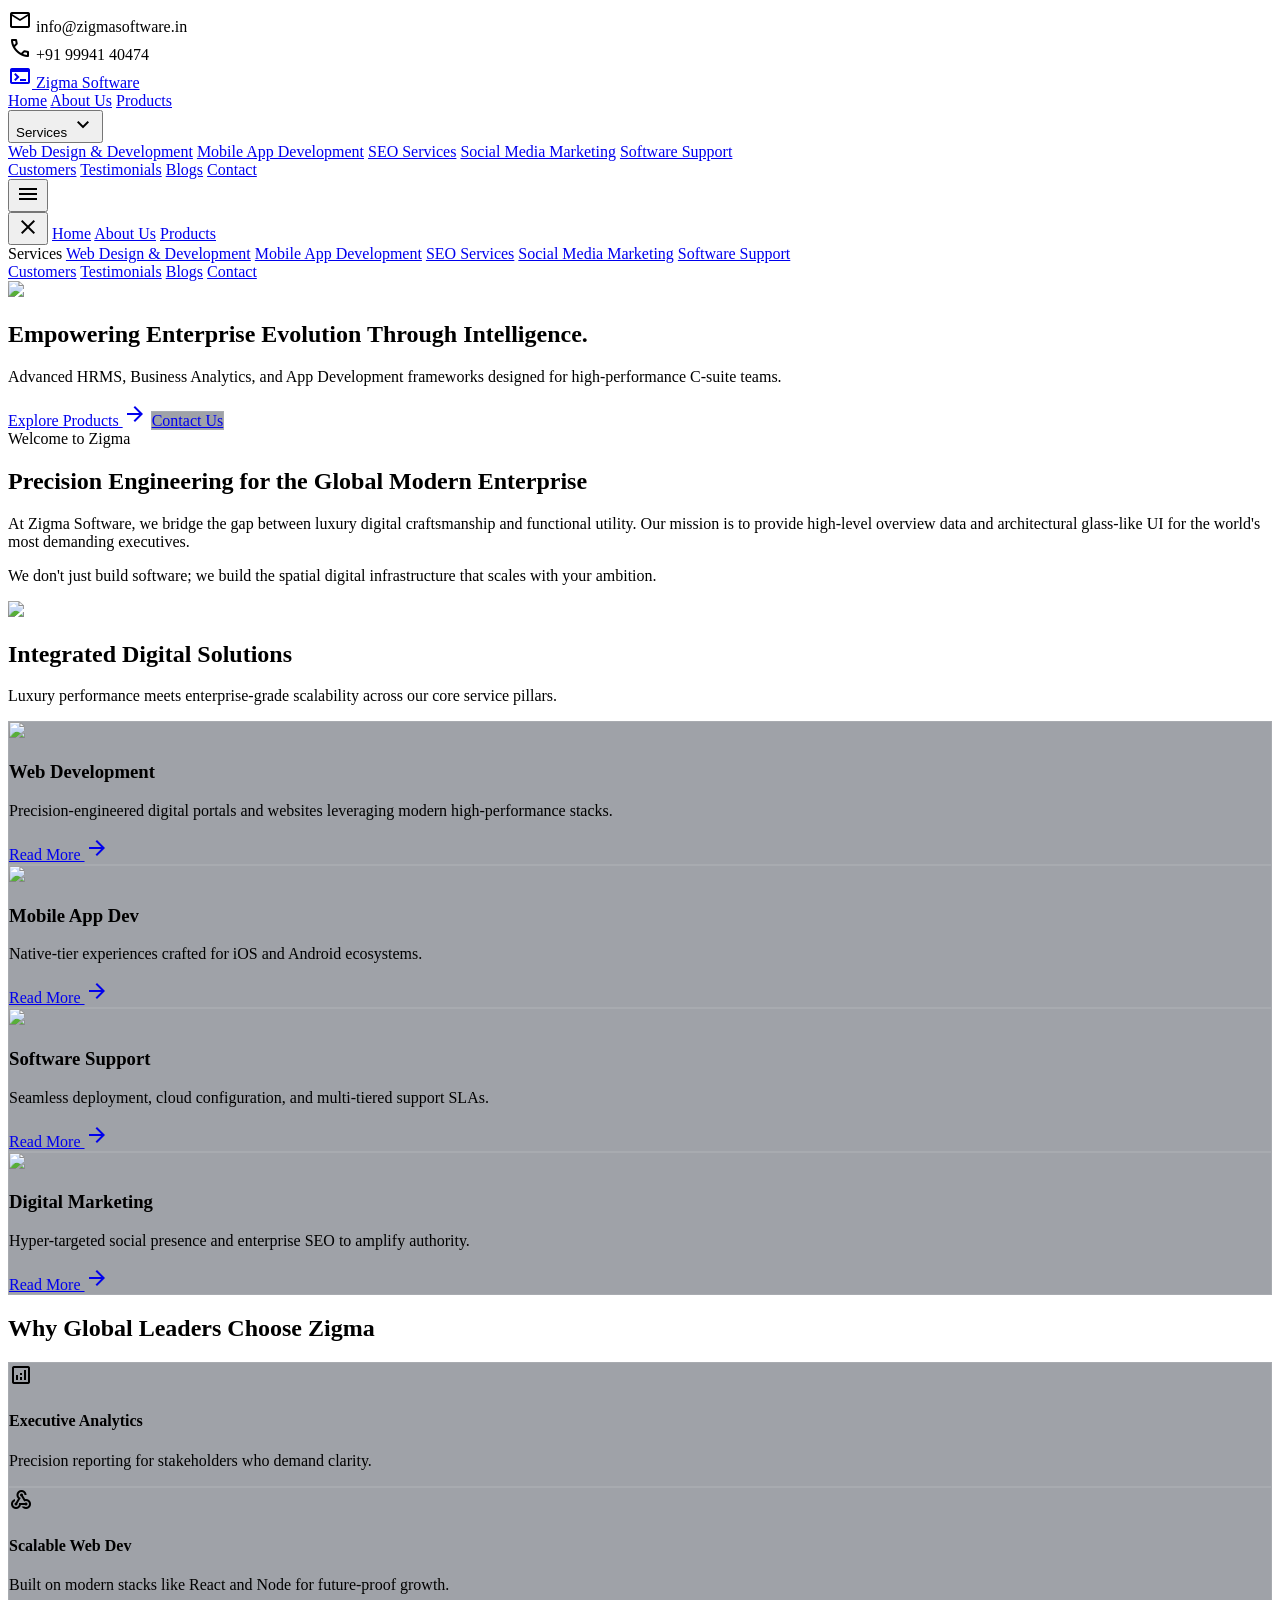
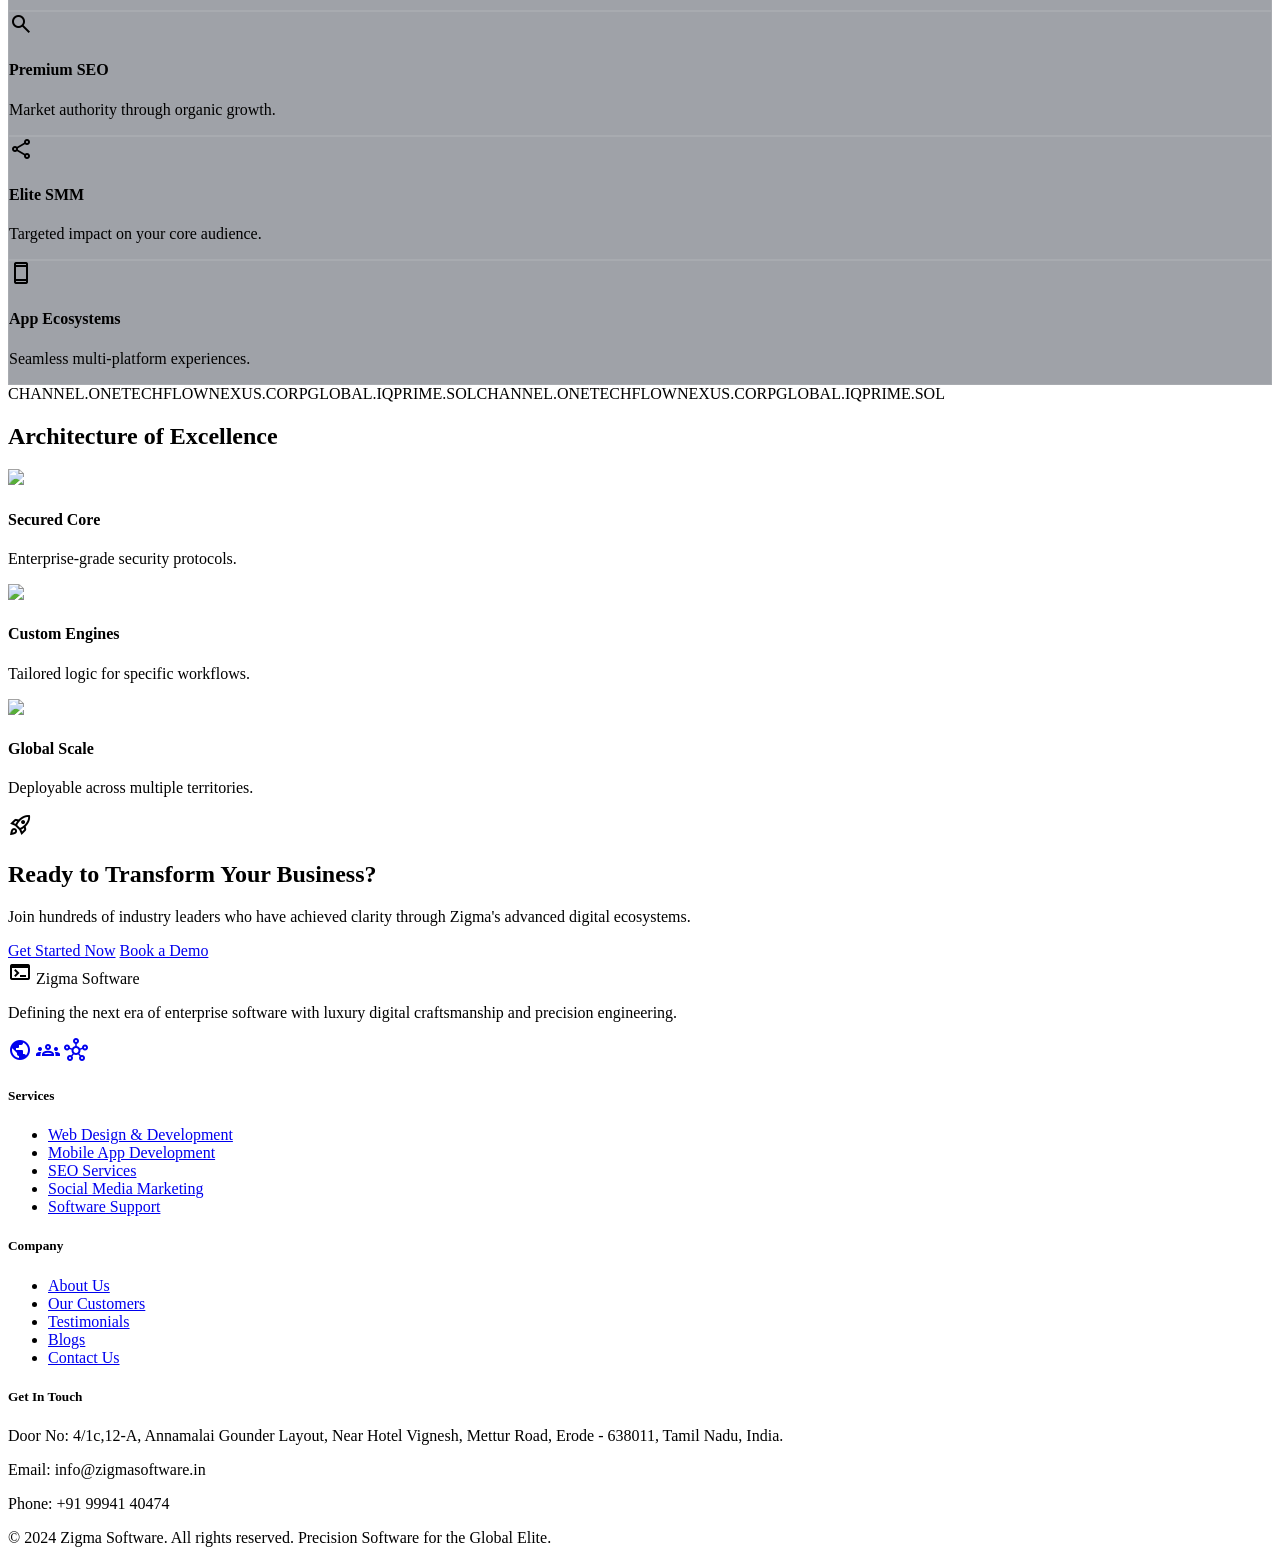
==== commit 9431645e: "Restore index.html to ea685d1 (clean homepage)" ====
--- a/index.html
+++ b/index.html
@@ -1,294 +1,150 @@
-<!DOCTYPE html><html class="scroll-smooth" lang="en" style=""><head>
-<meta charset="utf-8">
-<meta content="width=device-width, initial-scale=1.0" name="viewport">
-<title>ZIGMA SOFTWARE | Your Trusted Digital Solution Partner</title>
-<script src="assets/js/tailwind.js"></script>
-<link rel="stylesheet" href="assets/css/style.css">
-<link href="https://fonts.googleapis.com/css2?family=Inter:wght@400;500;600;700;800&amp;family=Poppins:wght@400;500;600;700;800&amp;display=swap" rel="stylesheet"/>
-<link href="https://fonts.googleapis.com/css2?family=Material+Symbols+Outlined:wght,FILL@100..700,0..1&amp;display=swap" rel="stylesheet">
+<!DOCTYPE html>
+
+<html class="dark" lang="en"><head>
+<meta charset="utf-8"/>
+<meta content="width=device-width, initial-scale=1.0" name="viewport"/>
+<title>Zigma Software | Premium Enterprise Solutions</title>
+<!-- Google Fonts -->
+<link href="https://fonts.googleapis.com/css2?family=Plus+Jakarta+Sans:wght@400;500;600;700&amp;family=Inter:wght@400;500;600&amp;family=Geist:wght@400;500;600&amp;display=swap" rel="stylesheet"/>
+<!-- Material Symbols -->
+<link href="https://fonts.googleapis.com/css2?family=Material+Symbols+Outlined:wght,FILL@100..700,0..1&amp;display=swap" rel="stylesheet"/>
+<script src="https://cdn.tailwindcss.com?plugins=forms,container-queries"></script>
 <script id="tailwind-config">
-        tailwind.config = {
-        "darkMode": "class",
-        "theme": {
-                "extend": {
-                        "colors": {
-                                "surface": "#f9f9fc",
-                                "on-tertiary-fixed": "#001e2d",
-                                "surface-dim": "#dadadc",
-                                "on-secondary-container": "#fffbff",
-                                "outline-variant": "#c2c6d1",
-                                "primary-fixed-dim": "#a3c9ff",
-                                "surface-container-lowest": "#ffffff",
-                                "tertiary-fixed": "#c6e7ff",
-                                "surface-container-high": "#e8e8ea",
-                                "on-secondary": "#ffffff",
-                                "on-error": "#ffffff",
-                                "surface-bright": "#f9f9fc",
-                                "primary-fixed": "#d3e4ff",
-                                "secondary-fixed-dim": "#ffb3ae",
-                                "outline": "#727781",
-                                "on-primary-fixed-variant": "#004882",
-                                "on-primary-fixed": "#001c38",
-                                "on-background": "#1a1c1e",
-                                "background": "#f9f9fc",
-                                "on-secondary-fixed-variant": "#930015",
-                                "secondary-fixed": "#ffdad7",
-                                "surface-variant": "#e2e2e5",
-                                "surface-container-low": "#f3f3f6",
-                                "secondary": "#bb001e",
-                                "primary": "#003461",
-                                "error": "#ba1a1a",
-                                "primary-container": "#004b87",
-                                "surface-container-highest": "#e2e2e5",
-                                "inverse-surface": "#2f3133",
-                                "inverse-primary": "#a3c9ff",
-                                "on-tertiary": "#ffffff",
-                                "error-container": "#ffdad6",
-                                "tertiary-container": "#004f6f",
-                                "surface-tint": "#27609d",
-                                "on-surface": "#1a1c1e",
-                                "on-secondary-fixed": "#410004",
-                                "on-tertiary-container": "#55c4ff",
-                                "on-primary-container": "#8abcff",
-                                "on-error-container": "#93000a",
-                                "tertiary": "#00374f",
-                                "surface-container": "#eeeef0",
-                                "on-tertiary-fixed-variant": "#004c6b",
-                                "tertiary-fixed-dim": "#82cfff",
-                                "on-surface-variant": "#424750",
-                                "on-primary": "#ffffff",
-                                "secondary-container": "#e32130",
-                                "inverse-on-surface": "#f0f0f3"
-                        },
-                        "borderRadius": {
-                                "DEFAULT": "0.25rem",
-                                "lg": "0.5rem",
-                                "xl": "0.75rem",
-                                "full": "9999px"
-                        },
-                        "spacing": {
-                                "gutter": "24px",
-                                "margin-desktop": "64px",
-                                "margin-mobile": "16px",
-                                "base": "8px",
-                                "container-max": "1280px",
-                                "container-margin-desktop": "40px",
-                                "container-margin-mobile": "16px",
-                                "xs": "4px",
-                                "sm": "12px",
-                                "md": "16px",
-                                "lg": "24px",
-                                "xl": "32px"
-                        },
-                        "fontFamily": {
-                                "poppins": [
-                                        "Poppins",
-                                        "sans-serif"
-                                ],
-                                "label-sm": [
-                                        "Inter"
-                                ],
-                                "display-lg": [
-                                        "Inter"
-                                ],
-                                "body-md": [
-                                        "Inter"
-                                ],
-                                "title-md": [
-                                        "Inter"
-                                ],
-                                "body-lg": [
-                                        "Inter"
-                                ],
-                                "headline-lg-mobile": [
-                                        "Inter"
-                                ],
-                                "headline-lg": [
-                                        "Inter"
-                                ]
-                        },
-                        "fontSize": {
-                                "label-sm": [
-                                        "12px",
-                                        {
-                                                "lineHeight": "1",
-                                                "letterSpacing": "0.05em",
-                                                "fontWeight": "600"
-                                        }
-                                ],
-                                "display-lg": [
-                                        "48px",
-                                        {
-                                                "lineHeight": "1.1",
-                                                "letterSpacing": "-0.02em",
-                                                "fontWeight": "800"
-                                        }
-                                ],
-                                "body-md": [
-                                        "16px",
-                                        {
-                                                "lineHeight": "1.6",
-                                                "fontWeight": "400"
-                                        }
-                                ],
-                                "title-md": [
-                                        "20px",
-                                        {
-                                                "lineHeight": "1.4",
-                                                "fontWeight": "600"
-                                        }
-                                ],
-                                "body-lg": [
-                                        "18px",
-                                        {
-                                                "lineHeight": "1.6",
-                                                "fontWeight": "400"
-                                        }
-                                ],
-                                "headline-lg-mobile": [
-                                        "24px",
-                                        {
-                                                "lineHeight": "1.2",
-                                                "fontWeight": "700"
-                                        }
-                                ],
-                                "headline-lg": [
-                                        "32px",
-                                        {
-                                                "lineHeight": "1.2",
-                                                "fontWeight": "700"
-                                        }
-                                ],
-                                "label-md": [
-                                        "14px",
-                                        {
-                                                "lineHeight": "20px",
-                                                "letterSpacing": "0.01em",
-                                                "fontWeight": "500"
-                                        }
-                                ],
-                                "headline-md": [
-                                        "24px",
-                                        {
-                                                "lineHeight": "32px",
-                                                "fontWeight": "600"
-                                        }
-                                ],
-                                "title-lg": [
-                                        "20px",
-                                        {
-                                                "lineHeight": "28px",
-                                                "fontWeight": "600"
-                                        }
-                                ]
-                        }
-                }
-        }
-}
+      tailwind.config = {
+        darkMode: "class",
+        theme: {
+          extend: {
+            "colors": {
+                "outline-variant": "#404751",
+                "primary-fixed": "#d0e4ff",
+                "on-tertiary-container": "#efedff",
+                "surface-container-high": "#222a3d",
+                "surface": "#0b1326",
+                "surface-container": "#171f33",
+                "on-secondary-fixed-variant": "#930016",
+                "on-error": "#690005",
+                "on-tertiary": "#1b247f",
+                "on-tertiary-fixed-variant": "#343d96",
+                "on-primary-fixed-variant": "#00497b",
+                "surface-variant": "#2d3449",
+                "surface-bright": "#31394d",
+                "secondary-fixed-dim": "#ffb3ae",
+                "on-tertiary-fixed": "#000767",
+                "inverse-primary": "#0062a1",
+                "secondary-fixed": "#ffdad7",
+                "surface-container-lowest": "#060e20",
+                "secondary-container": "#a9011b",
+                "on-surface": "#dae2fd",
+                "tertiary-fixed-dim": "#bdc2ff",
+                "tertiary-fixed": "#e0e0ff",
+                "on-surface-variant": "#c0c7d2",
+                "outline": "#8a919c",
+                "surface-tint": "#9ccaff",
+                "surface-container-highest": "#2d3449",
+                "error": "#ffb4ab",
+                "on-primary-container": "#e6f0ff",
+                "on-error-container": "#ffdad6",
+                "inverse-on-surface": "#283044",
+                "primary": "#005791",
+                "on-primary-fixed": "#001d35",
+                "tertiary": "#bdc2ff",
+                "secondary": "#ffb3ae",
+                "background": "#0b1326",
+                "tertiary-container": "#5b64be",
+                "surface-container-low": "#131b2e",
+                "inverse-surface": "#dae2fd",
+                "on-secondary": "#68000c",
+                "primary-fixed-dim": "#9ccaff",
+                "on-background": "#dae2fd",
+                "on-primary": "#003257",
+                "on-secondary-fixed": "#410005",
+                "primary-container": "#0670b7",
+                "error-container": "#93000a"
+            },
+            "borderRadius": {
+                "DEFAULT": "0.25rem",
+                "lg": "0.5rem",
+                "xl": "20px",
+                "full": "9999px"
+            },
+            "spacing": {
+                      "base": "8px",
+                      "container-margin-desktop": "40px",
+                      "container-margin-mobile": "16px",
+                      "container-max": "1440px",
+                      "gutter": "24px",
+                      "lg": "24px",
+                      "md": "16px",
+                      "sm": "12px",
+                      "xl": "32px",
+                      "xs": "4px",
+                      "xxl": "64px"
+              },
+            "fontFamily": {
+                "label-md": ["Geist"],
+                "label-sm": ["Geist"],
+                "headline-md": ["Plus Jakarta Sans"],
+                "headline-lg": ["Plus Jakarta Sans"],
+                "display-lg": ["Plus Jakarta Sans"],
+                "body-md": ["Inter"],
+                "body-lg": ["Inter"]
+            }
+          }
+        }
+      }
     </script>
 <style>
         .glass-card {
-            background: rgba(255, 255, 255, 0.7);
-            backdrop-filter: blur(12px);
-            border: 1px solid rgba(255, 255, 255, 0.3);
-            box-shadow: 0 8px 32px 0 rgba(31, 38, 135, 0.07);
-        }
-        .shimmer-btn {
+            background: rgba(17, 24, 39, 0.4);
+            backdrop-filter: blur(20px);
+            -webkit-backdrop-filter: blur(20px);
+            border: 1px solid rgba(255, 255, 255, 0.1);
             position: relative;
             overflow: hidden;
         }
-        .shimmer-btn::after {
-            content: '';
+        .glass-card::before {
+            content: "";
             position: absolute;
-            top: -50%;
-            left: -50%;
-            width: 200%;
-            height: 200%;
-            background: linear-gradient(45deg, transparent, rgba(255,255,255,0.2), transparent);
-            transform: rotate(45deg);
-            transition: 0.5s;
-        }
-        .shimmer-btn:hover::after {
-            left: 100%;
-            top: 100%;
-        }
-        .vibrant-card {
-            transition: all 0.4s cubic-bezier(0.175, 0.885, 0.32, 1.275);
-        }
-        .vibrant-card:hover {
-            transform: scale(1.03) translateY(-10px);
-            box-shadow: 0 25px 50px -12px rgba(0, 0, 0, 0.15);
-        }
-        .color-bg-blue { background-color: #f0f7ff; }
-        .color-bg-blue:hover { background-color: #dbeafe; }
-        .color-bg-red { background-color: #fff1f2; }
-        .color-bg-red:hover { background-color: #ffe4e6; }
-        .color-bg-teal { background-color: #f0fdfa; }
-        .color-bg-teal:hover { background-color: #ccfbf1; }
-        .color-bg-purple { background-color: #faf5ff; }
-        .color-bg-purple:hover { background-color: #f3e8ff; }
-        .color-bg-amber { background-color: #fffbeb; }
-        .color-bg-amber:hover { background-color: #fef3c7; }
-        .color-bg-indigo { background-color: #eef2ff; }
-        .color-bg-indigo:hover { background-color: #e0e7ff; }
-
-        /* Our Clients responsive layout */
-        .clients-container {
+            top: 0; left: 0; right: 0; bottom: 0;
+            background: url("https://www.transparenttextures.com/patterns/carbon-fibre.png");
+            opacity: 0.02;
+            pointer-events: none;
+        }
+        .shimmer:hover {
+            background: linear-gradient(90deg, transparent, rgba(255,255,255,0.05), transparent);
+            background-size: 200% 100%;
+            animation: shimmer 1.5s infinite;
+        }
+        @keyframes shimmer {
+            0% { background-position: -200% 0; }
+            100% { background-position: 200% 0; }
+        }
+        .fade-up {
+            opacity: 0;
+            transform: translateY(20px);
+            transition: all 0.6s ease-out;
+        }
+        .fade-up.visible {
+            opacity: 1;
+            transform: translateY(0);
+        }
+        .carousel-track {
             display: flex;
-            flex-wrap: wrap;
-            justify-content: center;
-            gap: 24px;
-            width: 100%;
-        }
-        
-        .client-card {
-            width: 100%;
-            flex-shrink: 0;
-            box-sizing: border-box;
-        }
-
-        /* Desktop breakpoint (1200px+) */
-        @media (min-width: 1200px) {
-            .client-card {
-                width: calc((100% - 4 * 24px) / 5);
-                max-width: 224px; /* Matches original w-56 */
-            }
-            .clients-container {
-                flex-wrap: nowrap; /* Prevent wrap on desktop */
-            }
-        }
-
-        /* Tablet breakpoint (768px-1199px) */
-        @media (min-width: 768px) and (max-width: 1199px) {
-            .client-card {
-                width: calc((100% - 2 * 24px) / 3);
-                max-width: 224px;
-            }
-        }
-
-        /* Mobile breakpoint (<768px) */
-        @media (min-width: 480px) and (max-width: 767px) {
-            .client-card {
-                width: calc((100% - 16px) / 2);
-                max-width: 224px;
-            }
-            .clients-container {
-                gap: 16px;
-            }
-        }
-
-        @media (max-width: 479px) {
-            .client-card {
-                width: 100%;
-                max-width: 224px;
-            }
-            .clients-container {
-                gap: 16px;
-            }
+            width: calc(250px * 10);
+            animation: scroll 20s linear infinite;
+        }
+        @keyframes scroll {
+            0% { transform: translateX(0); }
+            100% { transform: translateX(calc(-250px * 5)); }
         }
     </style>
-</head>
-<body class="bg-surface font-body-md text-on-surface selection:bg-primary selection:text-white">
+<style>
+    body {
+      min-height: max(884px, 100dvh);
+    }
+  </style>
+  </head>
+<body class="bg-surface text-on-surface selection:bg-primary selection:text-on-primary">
 <!-- Top Contact Bar -->
 <div class="hidden md:flex bg-[#001D35] text-white h-10 px-container-margin-desktop items-center justify-between text-label-sm font-label-sm relative z-50 border-b border-white/10">
 <div class="flex items-center gap-md">
@@ -298,40 +154,38 @@
 <span class="flex items-center gap-xs"><span class="material-symbols-outlined text-[16px] text-primary-fixed-dim">call</span> +91 99941 40474</span>
 </div>
 </div>
-
 <!-- Navigation Header -->
-<nav class="sticky top-0 w-full z-50 bg-white shadow-md border-b border-gray-200/80 h-20 flex items-center" id="main-nav">
+<nav class="sticky top-0 w-full z-50 bg-[#00497b] shadow-md border-b border-white/10 h-20 flex items-center" id="main-nav">
 <div class="max-w-[1280px] mx-auto w-full px-container-margin-desktop flex items-center justify-between h-full">
-<a href="index.html" class="flex items-center gap-base cursor-pointer shrink-0">
-    <span class="logo-crop inline-block overflow-hidden h-12">
-        <img src="assets/images/logo.png" alt="Zigma Software Logo" class="h-14 w-auto object-contain">
-    </span>
+<a href="index.html" class="flex items-center gap-base cursor-pointer">
+<span class="material-symbols-outlined text-white text-[32px]">terminal</span>
+<span class="font-poppins font-bold text-headline-md text-white tracking-tight">Zigma Software</span>
 </a>
-    <div class="hidden lg:flex nav-links items-center gap-md xl:gap-xl font-poppins text-label-md h-full">
-<a class="text-[#00497b] hover:text-[#EC3F43] transition-all duration-200 px-md py-xs rounded font-bold bg-transparent whitespace-nowrap" href="index.html">Home</a>
-<a class="text-[#00497b] hover:text-[#EC3F43] transition-all duration-200 px-md py-xs rounded font-bold bg-transparent whitespace-nowrap" href="about.html">About Us</a>
-<a class="text-[#00497b] hover:text-[#EC3F43] transition-all duration-200 px-md py-xs rounded font-bold bg-transparent whitespace-nowrap" href="products.html">Products</a>
+<div class="hidden lg:flex items-center gap-xl font-poppins text-label-md h-full">
+<a class="text-white hover:text-secondary transition-colors" href="index.html">Home</a>
+<a class="text-white hover:text-secondary transition-colors" href="about.html">About Us</a>
+<a class="text-white hover:text-secondary transition-colors" href="products.html">Products</a>
 <!-- Services Dropdown container -->
 <div class="relative group h-full flex items-center">
-  <button class="text-[#00497b] hover:text-[#EC3F43] transition-all duration-200 px-md py-xs rounded font-bold bg-transparent flex items-center gap-xs focus:outline-none whitespace-nowrap">
+  <button class="text-white hover:text-secondary font-semibold flex items-center gap-xs focus:outline-none">
     <span>Services</span>
     <span class="material-symbols-outlined text-[16px] transition-transform duration-200 group-hover:rotate-180 font-bold">expand_more</span>
   </button>
   <!-- Dropdown Menu -->
   <div class="absolute top-full left-0 w-64 rounded-md shadow-lg bg-white ring-1 ring-black ring-opacity-5 opacity-0 invisible group-hover:opacity-100 group-hover:visible transition-all duration-200 z-50 py-1 text-left">
-    <a href="web-development.html" class="block px-4 py-2.5 text-sm text-gray-700 hover:bg-gray-100 hover:text-primary whitespace-nowrap" role="menuitem">Web Design & Development</a>
-    <a href="mobile-development.html" class="block px-4 py-2.5 text-sm text-gray-700 hover:bg-gray-100 hover:text-primary whitespace-nowrap" role="menuitem">Mobile App Development</a>
-    <a href="seo-services.html" class="block px-4 py-2.5 text-sm text-gray-700 hover:bg-gray-100 hover:text-primary whitespace-nowrap" role="menuitem">SEO Services</a>
-    <a href="social-marketing.html" class="block px-4 py-2.5 text-sm text-gray-700 hover:bg-gray-100 hover:text-primary whitespace-nowrap" role="menuitem">Social Media Marketing</a>
-    <a href="software-support.html" class="block px-4 py-2.5 text-sm text-gray-700 hover:bg-gray-100 hover:text-primary whitespace-nowrap" role="menuitem">Software Support</a>
+    <a href="web-development.html" class="block px-4 py-2.5 text-sm text-gray-700 hover:bg-gray-100 hover:text-primary" role="menuitem">Web Design & Development</a>
+    <a href="mobile-development.html" class="block px-4 py-2.5 text-sm text-gray-700 hover:bg-gray-100 hover:text-primary" role="menuitem">Mobile App Development</a>
+    <a href="seo-services.html" class="block px-4 py-2.5 text-sm text-gray-700 hover:bg-gray-100 hover:text-primary" role="menuitem">SEO Services</a>
+    <a href="social-marketing.html" class="block px-4 py-2.5 text-sm text-gray-700 hover:bg-gray-100 hover:text-primary" role="menuitem">Social Media Marketing</a>
+    <a href="software-support.html" class="block px-4 py-2.5 text-sm text-gray-700 hover:bg-gray-100 hover:text-primary" role="menuitem">Software Support</a>
   </div>
 </div>
-<a class="text-[#00497b] hover:text-[#EC3F43] transition-all duration-200 px-md py-xs rounded font-bold bg-transparent whitespace-nowrap" href="customer.html">Customers</a>
-<a class="text-[#00497b] hover:text-[#EC3F43] transition-all duration-200 px-md py-xs rounded font-bold bg-transparent whitespace-nowrap" href="testimonials.html">Testimonials</a>
-<a class="text-[#00497b] hover:text-[#EC3F43] transition-all duration-200 px-md py-xs rounded font-bold bg-transparent whitespace-nowrap" href="blog.html">Blogs</a>
-<a href="contact.html" class="text-[#00497b] hover:text-[#EC3F43] transition-all duration-200 px-md py-xs rounded font-bold bg-transparent whitespace-nowrap">Contact</a>
-</div>
-<button class="lg:hidden text-[#00497b]" id="mobile-menu-toggle">
+<a class="text-white hover:text-secondary transition-colors" href="customer.html">Customers</a>
+<a class="text-white hover:text-secondary transition-colors" href="testimonials.html">Testimonials</a>
+<a class="text-white hover:text-secondary transition-colors" href="blog.html">Blogs</a>
+<a href="contact.html" class="bg-[#EC3F43] text-white px-md py-xs rounded font-bold hover:brightness-110 transition-all">Contact</a>
+</div>
+<button class="lg:hidden text-white" id="mobile-menu-toggle">
 <span class="material-symbols-outlined">menu</span>
 </button>
 </div>
@@ -358,488 +212,273 @@
 <a class="hover:text-secondary transition-colors" href="blog.html">Blogs</a>
 <a href="contact.html" class="bg-[#EC3F43] text-white px-xl py-md rounded-full font-semibold hover:brightness-110 transition-all mt-md">Contact</a>
 </div>
-
 <main>
-<!-- Hero Section -->
-<section class="relative min-h-[750px] flex items-center overflow-hidden bg-[#003461]">
-<div class="absolute inset-0 opacity-20 transition-all duration-1000 opacity-100 translate-y-0">
-<div class="absolute top-0 -left-1/4 w-1/2 h-full bg-secondary blur-[150px] rounded-full"></div>
-<div class="absolute bottom-0 -right-1/4 w-1/2 h-full bg-tertiary blur-[150px] rounded-full"></div>
-</div>
-<div class="relative z-10 grid md:grid-cols-2 items-center gap-12 px-margin-desktop max-w-container-max mx-auto py-20 transition-all duration-1000 opacity-100 translate-y-0">
-<div class="space-y-6 text-white">
-<div class="inline-flex items-center gap-2 px-4 py-1.5 rounded-full bg-secondary text-white text-label-sm font-label-sm uppercase tracking-widest animate-pulse">
-                    
-                </div>
-<h1 class="font-display-lg text-[56px] text-white leading-[1.1] font-extrabold">The Complete Business Accounting Software</h1>
-<p class="font-body-lg text-xl text-primary-fixed-dim max-w-lg opacity-90">Simple • Powerful • Reliable For Every Business</p>
-<div class="flex flex-wrap gap-4 pt-4">
-<a href="contact.html" class="px-8 py-4 bg-white text-primary font-bold rounded-xl hover:bg-secondary hover:text-white transition-all transform hover:-translate-y-1 shadow-xl text-center inline-block">Get Started Now</a>
-
-</div>
-</div>
-<div class="relative group">
-<div class="absolute -inset-4 bg-gradient-to-tr from-secondary/40 to-tertiary-container/40 rounded-[2rem] blur-2xl group-hover:opacity-100 transition-opacity"></div>
-<div class="relative glass-card p-2 rounded-[2rem] border border-white/20">
-<img alt="Accounting Interface" class="rounded-[1.8rem] shadow-2xl w-full h-auto" src="https://lh3.googleusercontent.com/aida-public/[base64]">
+<!-- Hero Slider (Conceptual implementation with focus on visual) -->
+<section class="relative h-[751px] w-full overflow-hidden bg-surface-container-lowest">
+<div class="absolute inset-0 z-0">
+<img class="w-full h-full object-cover opacity-60" data-alt="A sprawling, high-tech command center with large-scale digital displays glowing in a deep blue and dark navy palette. The lighting is low and moody, reflecting off polished surfaces and frosted glass partitions. This professional enterprise environment features soft, cinematic focus on futuristic data visualization charts. The atmosphere is authoritative, sleek, and high-performance, embodying modern corporate digital craftsmanship." src="https://lh3.googleusercontent.com/aida/[base64]"/>
+<div class="absolute inset-0 bg-gradient-to-r from-surface via-surface/60 to-transparent"></div>
+</div>
+<div class="relative z-10 max-w-7xl mx-auto h-full flex items-center px-xl">
+<div class="max-w-2xl space-y-lg">
+<h1 class="font-display-lg text-display-lg text-on-surface leading-tight">Empowering Enterprise Evolution Through Intelligence.</h1>
+<p class="font-body-lg text-body-lg text-on-surface-variant max-w-lg">Advanced HRMS, Business Analytics, and App Development frameworks designed for high-performance C-suite teams.</p>
+<div class="flex gap-md pt-lg">
+<a href="products.html" class="bg-primary-container text-on-primary-container px-xl py-md rounded-xl font-label-md text-label-md flex items-center gap-2 hover:shadow-lg hover:shadow-primary/20 transition-all">Explore Products <span class="material-symbols-outlined">arrow_forward</span></a>
+<a href="contact.html" class="glass-card px-xl py-md rounded-xl font-label-md text-label-md text-on-surface hover:bg-white/10 transition-all flex items-center">Contact Us</a>
 </div>
 </div>
 </div>
 </section>
 <!-- Welcome Section -->
-<section class="py-24 bg-amber-500/5 overflow-hidden">
-<div class="px-margin-desktop max-w-container-max mx-auto text-center relative transition-all duration-1000 opacity-100 translate-y-0">
-<div class="absolute -top-10 left-0 w-32 h-32 bg-secondary/5 rounded-full blur-3xl"></div>
-<div class="absolute -bottom-10 right-0 w-48 h-48 bg-primary/5 rounded-full blur-3xl"></div>
-<span class="text-secondary font-bold section-label mb-4">WELCOME TO ZIGMA SOFTWARE</span>
-<h2 class="text-primary font-black section-title lg:section-title-lg mb-8 max-w-3xl mx-auto leading-tight">Your Trusted Digital Solution Partner</h2>
-<p class="text-lg text-on-surface-variant max-w-4xl mx-auto mb-12 leading-relaxed font-medium">
-                We, Zigma Software Erode, are a professional Organization comprising a set of dedicated software professionals around 10 plus, ever striving towards perfection from 1991 onwards. We deliver tailor-made software solutions for large, medium and small businesses across various industries.
-            </p>
-<a href="about.html" class="px-12 py-5 bg-primary text-white font-bold rounded-2xl hover:bg-secondary transition-all shadow-[0_20px_50px_rgba(0,52,97,0.3)] flex items-center gap-3 mx-auto transform hover:-translate-y-1 w-fit">
-                Know More About Us
-                <span class="material-symbols-outlined">info</span>
-</a>
-</div>
-</section>
-
-<!-- Services Grid (Vibrant Desktop) -->
-<section class="py-24 bg-white">
-<div class="px-margin-desktop max-w-container-max mx-auto transition-all duration-1000 opacity-100 translate-y-0">
-<div class="text-center mb-16">
-        <span class="text-secondary font-bold section-label">OUR SERVICES</span>
-        <h2 class="text-primary font-black section-title lg:section-title-lg mt-4">Solutions for Every Need</h2>
-    </div>
-<div class="grid grid-cols-1 md:grid-cols-4 gap-gutter">
-<!-- Service 1: Blue -->
-<div class="vibrant-card color-bg-blue p-8 rounded-[2.5rem] border border-blue-100 flex flex-col h-full">
-<div class="w-16 h-16 rounded-2xl bg-blue-500 text-white flex items-center justify-center mb-6 shadow-lg">
-<span class="material-symbols-outlined text-4xl" style="font-variation-settings: &quot;FILL&quot; 1;">analytics</span>
-</div>
-<h3 class="font-title-md text-xl text-primary mb-4 font-bold">Business Analytics</h3>
-<p class="text-on-surface-variant mb-8 flex-grow">Data driven insights to improve performance and support smart decisions.</p>
-<a class="inline-flex items-center gap-2 text-blue-600 font-black hover:gap-4 transition-all" href="software-support.html">Read More <span class="material-symbols-outlined">arrow_forward</span></a>
-</div>
-<!-- Service 2: Teal -->
-<div class="vibrant-card color-bg-teal p-8 rounded-[2.5rem] border border-teal-100 flex flex-col h-full">
-<div class="w-16 h-16 rounded-2xl bg-teal-500 text-white flex items-center justify-center mb-6 shadow-lg">
-<span class="material-symbols-outlined text-4xl" style="font-variation-settings: &quot;FILL&quot; 1;">smartphone</span>
-</div>
-<h3 class="font-title-md text-xl text-primary mb-4 font-bold">Mobile App Development</h3>
-<p class="text-on-surface-variant mb-8 flex-grow">Innovative and user friendly apps for Android &amp; iOS platforms.</p>
-<a class="inline-flex items-center gap-2 text-teal-600 font-black hover:gap-4 transition-all" href="mobile-development.html">Read More <span class="material-symbols-outlined">arrow_forward</span></a>
-</div>
-<!-- Service 3: Purple -->
-<div class="vibrant-card color-bg-purple p-8 rounded-[2.5rem] border border-purple-100 flex flex-col h-full">
-<div class="w-16 h-16 rounded-2xl bg-purple-500 text-white flex items-center justify-center mb-6 shadow-lg">
-<span class="material-symbols-outlined text-4xl" style="font-variation-settings: &quot;FILL&quot; 1;">groups</span>
-</div>
-<h3 class="font-title-md text-xl text-primary mb-4 font-bold">HRMS &amp; Payroll</h3>
-<p class="text-on-surface-variant mb-8 flex-grow">Streamline employee management, payroll and compliance.</p>
-<a class="inline-flex items-center gap-2 text-purple-600 font-black hover:gap-4 transition-all" href="software-support.html">Read More <span class="material-symbols-outlined">arrow_forward</span></a>
-</div>
-<!-- Service 4: Red -->
-<div class="vibrant-card color-bg-red p-8 rounded-[2.5rem] border border-red-100 flex flex-col h-full">
-<div class="w-16 h-16 rounded-2xl bg-red-500 text-white flex items-center justify-center mb-6 shadow-lg">
-<span class="material-symbols-outlined text-4xl" style="font-variation-settings: &quot;FILL&quot; 1;">hub</span>
-</div>
-<h3 class="font-title-md text-xl text-primary mb-4 font-bold">Social Media Marketing</h3>
-<p class="text-on-surface-variant mb-8 flex-grow">Strategic social media solutions to grow your brand online.</p>
-<a class="inline-flex items-center gap-2 text-red-600 font-black hover:gap-4 transition-all" href="social-marketing.html">Read More <span class="material-symbols-outlined">arrow_forward</span></a>
-</div>
-</div>
-</div>
-</section>
-
-<!-- Why Choose Us -->
-<section class="py-20 bg-white">
-    <div class="px-margin-desktop max-w-container-max mx-auto text-center mb-10">
-        <span class="text-secondary font-bold section-label mb-2">WHY CHOOSE US</span>
-        <h2 class="text-primary font-black section-title lg:section-title-lg mt-4">Why our clients trust us</h2>
-    </div>
-    <div class="px-margin-desktop max-w-container-max mx-auto">
-        <ul class="grid grid-cols-1 sm:grid-cols-2 lg:grid-cols-3 gap-6">
-            <li class="why-card p-6">
-                <span class="material-symbols-outlined icon">analytics</span>
-                <h4 class="text-primary font-bold mt-4">Business Analytics Software</h4>
-                <p class="text-on-surface-variant mt-2">Business Analytical Software helps organizations analyze data to gain insights, improve decision-making, and identify growth opportunities.</p>
-            </li>
-            <li class="why-card p-6">
-                <span class="material-symbols-outlined icon">public</span>
-                <h4 class="text-primary font-bold mt-4">Creative Website Solutions</h4>
-                <p class="text-on-surface-variant mt-2">We design and develop fast, responsive, and visually appealing websites that reflect your brand identity.</p>
-            </li>
-            <li class="why-card p-6">
-                <span class="material-symbols-outlined icon">search</span>
-                <h4 class="text-primary font-bold mt-4">Search Engine Growth Strategies</h4>
-                <p class="text-on-surface-variant mt-2">Our SEO techniques help your business rank higher and attract quality organic traffic.</p>
-            </li>
-            <li class="why-card p-6">
-                <span class="material-symbols-outlined icon">twitter</span>
-                <h4 class="text-primary font-bold mt-4">Powerful Social Media Branding</h4>
-                <p class="text-on-surface-variant mt-2">We manage and grow your social presence with engaging content and strategic marketing.</p>
-            </li>
-            <li class="why-card p-6">
-                <span class="material-symbols-outlined icon">smartphone</span>
-                <h4 class="text-primary font-bold mt-4">Smart Mobile App Solutions</h4>
-                <p class="text-on-surface-variant mt-2">We build intuitive Android and iOS apps that enhance user experience and expand your digital reach.</p>
-            </li>
-            <li class="why-card p-6">
-                <span class="material-symbols-outlined icon">support_agent</span>
-                <h4 class="text-primary font-bold mt-4">Reliable Support &amp; Maintenance</h4>
-                <p class="text-on-surface-variant mt-2">Ongoing support and maintenance to keep your systems secure, up-to-date, and running smoothly.</p>
-            </li>
-        </ul>
-    </div>
-</section>
-
-<!-- Products Grid (Vibrant Desktop) -->
-<section class="py-24 bg-white">
-<div class="px-margin-desktop max-w-container-max mx-auto transition-all duration-1000 opacity-100 translate-y-0">
-<div class="flex justify-between items-end mb-16">
-<div>
-<h2 class="text-4xl font-black text-primary mb-2">OUR PRODUCTS</h2>
-<!-- Channel / Solution Partner -->
-<section id="partners-section" class="py-16 bg-white">
-    <div class="px-margin-desktop max-w-container-max mx-auto text-center mb-8">
-        <span class="text-secondary font-bold section-label">CHANNEL / SOLUTION PARTNER</span>
-        <h2 class="text-primary font-black section-title lg:section-title-lg mt-4">Our Trusted Partners</h2>
-    </div>
-    <div class="px-margin-desktop max-w-container-max mx-auto">
-        <div class="partners-grid grid grid-cols-2 sm:grid-cols-3 md:grid-cols-4 lg:grid-cols-6 gap-6 items-center">
-            <div class="partner-card"><img src="assets/images/partners/abbyy.png" alt="ABBYY" class="partner-logo"></div>
-            <div class="partner-card"><img src="assets/images/partners/foxit.png" alt="Foxit" class="partner-logo"></div>
-            <div class="partner-card"><img src="assets/images/partners/busy.png" alt="Busy" class="partner-logo"></div>
-            <div class="partner-card"><img src="assets/images/partners/greythr.png" alt="greytHR" class="partner-logo"></div>
-            <div class="partner-card"><img src="assets/images/partners/tvs.png" alt="TVS Electronics" class="partner-logo"></div>
-            <div class="partner-card"><img src="assets/images/partners/saral.png" alt="Saral" class="partner-logo"></div>
-            <div class="partner-card"><img src="assets/images/partners/erpnext.png" alt="ERPNext" class="partner-logo"></div>
-            <div class="partner-card"><img src="assets/images/partners/invoicenet.png" alt="InvoiceNET" class="partner-logo"></div>
-            <div class="partner-card"><img src="assets/images/partners/dollarerp.png" alt="Dollar ERP" class="partner-logo"></div>
-            <div class="partner-card"><img src="assets/images/partners/royalpos.png" alt="RoyalPOS" class="partner-logo"></div>
-            <div class="partner-card"><img src="assets/images/partners/queuebuster.png" alt="QueueBuster" class="partner-logo"></div>
-            <div class="partner-card"><img src="assets/images/partners/foxit2.png" alt="Foxit2" class="partner-logo"></div>
-        </div>
-    </div>
-</section>
-<!-- Products Grid (Vibrant Desktop) -->
-</div>
-<a href="products.html" class="flex items-center gap-2 text-primary font-bold group hover:text-secondary transition-colors">
-                    View All Products <span class="material-symbols-outlined group-hover:translate-x-2 transition-transform">trending_flat</span>
-</a>
-</div>
-<div class="grid grid-cols-1 md:grid-cols-3 gap-10">
-<!-- Product 1: Amber Tint -->
-<div class="vibrant-card color-bg-amber rounded-[3rem] p-6 flex flex-col items-center text-center border border-amber-100">
-<div class="w-full aspect-video rounded-[2rem] overflow-hidden mb-8 relative shadow-xl">
-<img alt="Zigfas Enterprise" class="w-full h-full object-cover" src="https://lh3.googleusercontent.com/aida-public/[base64]">
-</div>
-<h4 class="text-2xl font-black text-primary mb-4">Zigfas Enterprise</h4>
-<p class="text-on-surface-variant px-4 mb-8 font-medium">Complete Accounting, Billing, Inventory and ERP solution for large businesses and industries.</p>
-<a class="px-10 py-3 bg-white text-primary border-2 border-primary rounded-full font-bold hover:bg-primary hover:text-white transition-all shadow-md mt-auto mb-4" href="products.html">Read More</a>
-</div>
-<!-- Product 2: Blue Tint -->
-<div class="vibrant-card color-bg-blue rounded-[3rem] p-6 flex flex-col items-center text-center border border-blue-100">
-<div class="w-full aspect-video rounded-[2rem] overflow-hidden mb-8 relative shadow-xl">
-<img alt="Textile Show Rooms" class="w-full h-full object-cover" src="https://lh3.googleusercontent.com/aida-public/[base64]">
-</div>
-<h4 class="text-2xl font-black text-primary mb-4">Textile Show Rooms</h4>
-<p class="text-on-surface-variant px-4 mb-8 font-medium">Bar Code enabled solution with Counter Sales and Credit Sales modules for textile showrooms.</p>
-<a class="px-10 py-3 bg-white text-primary border-2 border-primary rounded-full font-bold hover:bg-primary hover:text-white transition-all shadow-md mt-auto mb-4" href="products.html">Read More</a>
-</div>
-<!-- Product 3: Purple Tint -->
-<div class="vibrant-card color-bg-purple rounded-[3rem] p-6 flex flex-col items-center text-center border border-purple-100">
-<div class="w-full aspect-video rounded-[2rem] overflow-hidden mb-8 relative shadow-xl">
-<img alt="Website Design &amp; Hosting" class="w-full h-full object-cover" src="https://lh3.googleusercontent.com/aida-public/[base64]">
-</div>
-<h4 class="text-2xl font-black text-primary mb-4">Website Design &amp; Hosting</h4>
-<p class="text-on-surface-variant px-4 mb-8 font-medium">Professional website designing and hosting services to grow your online presence.</p>
-<a class="px-10 py-3 bg-white text-primary border-2 border-primary rounded-full font-bold hover:bg-primary hover:text-white transition-all shadow-md mt-auto mb-4" href="web-development.html">Read More</a>
-</div>
-</div>
-</div>
-</section>
-<!-- Key Features Section (6 Column Grid) -->
-<section class="py-24 bg-teal-50"><div class="px-margin-desktop max-w-container-max mx-auto transition-all duration-1000 opacity-100 translate-y-0">
-<h2 class="text-4xl font-black text-primary mb-20 text-center">KEY FEATURES OF OUR SOFTWARE</h2>
-<div class="grid grid-cols-1 sm:grid-cols-2 lg:grid-cols-3 gap-8">
-<!-- Feature 1: Blue -->
-<div class="vibrant-card bg-white p-8 rounded-[2rem] border border-blue-100 text-center flex flex-col items-center">
-<div class="w-16 h-16 rounded-2xl bg-blue-600 text-white flex items-center justify-center mb-4 shadow-lg">
-<span class="material-symbols-outlined text-3xl">inventory_2</span>
-</div>
-<span class="text-primary font-extrabold text-sm uppercase leading-tight">Wholesale Business</span>
-</div>
-<!-- Feature 2: Red -->
-<div class="vibrant-card bg-white p-8 rounded-[2rem] border border-red-100 text-center flex flex-col items-center">
-<div class="w-16 h-16 rounded-2xl bg-red-600 text-white flex items-center justify-center mb-4 shadow-lg">
-<span class="material-symbols-outlined text-3xl">factory</span>
-</div>
-<span class="text-primary font-extrabold text-sm uppercase leading-tight">Garments Unit</span>
-</div>
-<!-- Feature 3: Amber -->
-<div class="vibrant-card bg-white p-8 rounded-[2rem] border border-amber-100 text-center flex flex-col items-center">
-<div class="w-16 h-16 rounded-2xl bg-amber-500 text-white flex items-center justify-center mb-4 shadow-lg">
-<span class="material-symbols-outlined text-3xl">storefront</span>
-</div>
-<span class="text-primary font-extrabold text-sm uppercase leading-tight">Retail Textile Business</span>
-</div>
-<!-- Feature 4: Teal -->
-<div class="vibrant-card bg-white p-8 rounded-[2rem] border border-teal-100 text-center flex flex-col items-center">
-<div class="w-16 h-16 rounded-2xl bg-teal-600 text-white flex items-center justify-center mb-4 shadow-lg">
-<span class="material-symbols-outlined text-3xl">local_mall</span>
-</div>
-<span class="text-primary font-extrabold text-sm uppercase leading-tight">FMCG Agencies &amp; Dept Stores</span>
-</div>
-<!-- Feature 5: Purple -->
-<div class="vibrant-card bg-white p-8 rounded-[2rem] border border-purple-100 text-center flex flex-col items-center">
-<div class="w-16 h-16 rounded-2xl bg-purple-600 text-white flex items-center justify-center mb-4 shadow-lg">
-<span class="material-symbols-outlined text-3xl">directions_car</span>
-</div>
-<span class="text-primary font-extrabold text-sm uppercase leading-tight">Paints &amp; Automobiles</span>
-</div>
-<!-- Feature 6: Indigo -->
-<div class="vibrant-card bg-white p-8 rounded-[2rem] border border-indigo-100 text-center flex flex-col items-center">
-<div class="w-16 h-16 rounded-2xl bg-indigo-600 text-white flex items-center justify-center mb-4 shadow-lg">
-<span class="material-symbols-outlined text-3xl">kitchen</span>
-</div>
-<span class="text-primary font-extrabold text-sm uppercase leading-tight">Home Appliances</span>
-</div>
-<!-- Feature 7: Green - Pesticides & Fertilizers -->
-<div class="vibrant-card bg-white p-8 rounded-[2rem] border border-green-100 text-center flex flex-col items-center">
-<div class="w-16 h-16 rounded-2xl bg-green-600 text-white flex items-center justify-center mb-4 shadow-lg">
-<span class="material-symbols-outlined text-3xl">agriculture</span>
-</div>
-<span class="text-primary font-extrabold text-sm uppercase leading-tight">Pesticides &amp; Fertilizers</span>
-</div>
-<!-- Feature 8: Teal - Medical Shops & Surgical -->
-<div class="vibrant-card bg-white p-8 rounded-[2rem] border border-teal-100 text-center flex flex-col items-center">
-<div class="w-16 h-16 rounded-2xl bg-teal-600 text-white flex items-center justify-center mb-4 shadow-lg">
-<span class="material-symbols-outlined text-3xl">medical_services</span>
-</div>
-<span class="text-primary font-extrabold text-sm uppercase leading-tight">Medical Shops &amp; Surgical</span>
-</div>
-</div>
-</div></section>
-<!-- Our Clients (Colorful Circles) -->
-<section class="py-24 bg-white">
-<div class="px-margin-mobile md:px-margin-desktop max-w-container-max mx-auto transition-all duration-1000 opacity-100 translate-y-0">
-<h2 class="text-4xl font-black text-primary mb-16 text-center">OUR CLIENTS</h2>
-<div class="clients-container">
-<!-- Client 1: Educational -->
-<div class="vibrant-card color-bg-red p-8 rounded-[3rem] border border-red-100 flex flex-col items-center client-card">
-<div class="p-6 bg-red-500 rounded-full shadow-lg text-white mb-4">
-<span class="material-symbols-outlined text-4xl">school</span>
-</div>
-<span class="text-primary font-black text-center text-sm">Educational Institutions</span>
-</div>
-<!-- Client 2: Chemical -->
-<div class="vibrant-card color-bg-amber p-8 rounded-[3rem] border border-amber-100 flex flex-col items-center client-card">
-<div class="p-6 bg-amber-500 rounded-full shadow-lg text-white mb-4">
-<span class="material-symbols-outlined text-4xl">science</span>
-</div>
-<span class="text-primary font-black text-center text-sm">Chemical Agencies</span>
-</div>
-<!-- Client 3: Automobile -->
-<div class="vibrant-card color-bg-blue p-8 rounded-[3rem] border border-blue-100 flex flex-col items-center client-card">
-<div class="p-6 bg-blue-500 rounded-full shadow-lg text-white mb-4">
-<span class="material-symbols-outlined text-4xl">engineering</span>
-</div>
-<span class="text-primary font-black text-center text-sm">Automobile Services</span>
-</div>
-<!-- Client 4: Box -->
-<div class="vibrant-card color-bg-teal p-8 rounded-[3rem] border border-teal-100 flex flex-col items-center client-card">
-<div class="p-6 bg-teal-500 rounded-full shadow-lg text-white mb-4">
-<span class="material-symbols-outlined text-4xl">package</span>
-</div>
-<span class="text-primary font-black text-center text-sm">Corrugation Manufacturers</span>
-</div>
-<!-- Client 5: Agro -->
-<div class="vibrant-card color-bg-purple p-8 rounded-[3rem] border border-purple-100 flex flex-col items-center client-card">
-<div class="p-6 bg-purple-500 rounded-full shadow-lg text-white mb-4">
-<span class="material-symbols-outlined text-4xl">agriculture</span>
-</div>
-<span class="text-primary font-black text-center text-sm">Agro Industries</span>
-</div>
-</div>
-</div>
-</section>
-
-
+<section class="py-xxl px-xl max-w-7xl mx-auto overflow-hidden">
+<div class="grid md:grid-cols-2 gap-xxl items-center">
+<div class="fade-up">
+<span class="text-primary font-label-sm text-label-sm uppercase tracking-widest mb-base block">Welcome to Zigma</span>
+<h2 class="font-headline-lg text-headline-lg mt-sm mb-lg">Precision Engineering for the Global Modern Enterprise</h2>
+<p class="font-body-md text-body-md text-on-surface-variant mb-md">At Zigma Software, we bridge the gap between luxury digital craftsmanship and functional utility. Our mission is to provide high-level overview data and architectural glass-like UI for the world's most demanding executives.</p>
+<p class="font-body-md text-body-md text-on-surface-variant">We don't just build software; we build the spatial digital infrastructure that scales with your ambition.</p>
+</div>
+<div class="relative group fade-up">
+<div class="absolute -inset-4 bg-primary/10 rounded-xl blur-2xl group-hover:bg-primary/20 transition-all"></div>
+<img class="relative z-10 rounded-xl shadow-2xl transition-transform group-hover:scale-[1.02] duration-500" data-alt="A sophisticated corporate board room with floor-to-ceiling glass windows overlooking a modern city skyline at dusk. The interior is minimal with premium materials like dark wood, leather, and brushed steel. The lighting is warm and directional, highlighting the clean architectural lines. This setting evokes a sense of authority, transparency, and clarity, perfectly matching a professional enterprise brand aesthetic." src="https://lh3.googleusercontent.com/aida/[base64]"/>
+</div>
+</div>
+</section>
+<!-- Services -->
+<section class="py-xxl bg-surface-container-low">
+<div class="max-w-7xl mx-auto px-xl">
+<div class="text-center mb-xxl fade-up">
+<h2 class="font-headline-lg text-headline-lg mb-sm">Integrated Digital Solutions</h2>
+<p class="text-on-surface-variant font-body-md max-w-2xl mx-auto">Luxury performance meets enterprise-grade scalability across our core service pillars.</p>
+</div>
+<div class="grid md:grid-cols-4 gap-lg">
+<!-- Card 1 -->
+<div class="glass-card rounded-xl group hover:-translate-y-2 transition-all duration-300">
+<div class="h-48 overflow-hidden">
+<img class="w-full h-full object-cover group-hover:scale-110 transition-transform duration-500" data-alt="A sharp, detailed close-up of a high-performance analytics dashboard showing clean data visualizations, line charts, and bar graphs on a dark glass interface. The primary colors are deep blue and electric blue accents. The lighting is crisp and modern, focusing on the precision of the data points and the sleek digital typography, suggesting clarity through depth and sophisticated insight." src="https://lh3.googleusercontent.com/aida/[base64]"/>
+</div>
+<div class="p-lg">
+<h3 class="font-headline-md text-headline-md mb-sm">Web Development</h3>
+<p class="text-on-surface-variant font-body-md text-sm mb-lg">Precision-engineered digital portals and websites leveraging modern high-performance stacks.</p>
+<a href="web-development.html" class="text-primary font-label-md text-label-md flex items-center gap-2 group/btn">Read More <span class="material-symbols-outlined text-sm group-hover/btn:translate-x-1 transition-transform">arrow_forward</span></a>
+</div>
+</div>
+<!-- Card 2 -->
+<div class="glass-card rounded-xl group hover:-translate-y-2 transition-all duration-300">
+<div class="h-48 overflow-hidden">
+<img class="w-full h-full object-cover group-hover:scale-110 transition-transform duration-500" data-alt="A hand holding a high-end mobile smartphone displaying a sophisticated user interface with glassmorphic design elements. The setting is a minimalist, brightly lit studio with soft shadows. The screen shows a clean app layout with blue and white color schemes. The image emphasizes the craftsmanship and tactile premium quality of mobile application development." src="https://lh3.googleusercontent.com/aida/[base64]"/>
+</div>
+<div class="p-lg">
+<h3 class="font-headline-md text-headline-md mb-sm">Mobile App Dev</h3>
+<p class="text-on-surface-variant font-body-md text-sm mb-lg">Native-tier experiences crafted for iOS and Android ecosystems.</p>
+<a href="mobile-development.html" class="text-primary font-label-md text-label-md flex items-center gap-2 group/btn">Read More <span class="material-symbols-outlined text-sm group-hover/btn:translate-x-1 transition-transform">arrow_forward</span></a>
+</div>
+</div>
+<!-- Card 3 -->
+<div class="glass-card rounded-xl group hover:-translate-y-2 transition-all duration-300">
+<div class="h-48 overflow-hidden">
+<img class="w-full h-full object-cover group-hover:scale-110 transition-transform duration-500" data-alt="A professional business team collaborating in a modern open-office environment. The scene is bright and airy with high-key lighting. The focus is on a collaborative work session with high-tech screens showing workforce management software. The color palette is composed of neutrals with vibrant red accents, symbolizing high-energy HR operations and professional harmony." src="https://lh3.googleusercontent.com/aida/[base64]"/>
+</div>
+<div class="p-lg">
+<h3 class="font-headline-md text-headline-md mb-sm">Software Support</h3>
+<p class="text-on-surface-variant font-body-md text-sm mb-lg">Seamless deployment, cloud configuration, and multi-tiered support SLAs.</p>
+<a href="software-support.html" class="text-primary font-label-md text-label-md flex items-center gap-2 group/btn">Read More <span class="material-symbols-outlined text-sm group-hover/btn:translate-x-1 transition-transform">arrow_forward</span></a>
+</div>
+</div>
+<!-- Card 4 -->
+<div class="glass-card rounded-xl group hover:-translate-y-2 transition-all duration-300">
+<div class="h-48 overflow-hidden">
+<img class="w-full h-full object-cover group-hover:scale-110 transition-transform duration-500" data-alt="A high-concept digital marketing graphic representing social connectivity and data flows. Translucent nodes and lines of light intersect on a dark, reflective surface. The lighting features soft glows in red and blue. The visual style is abstract yet technological, representing a sophisticated social media marketing strategy built on real-time data and connectivity." src="https://lh3.googleusercontent.com/aida/[base64]"/>
+</div>
+<div class="p-lg">
+<h3 class="font-headline-md text-headline-md mb-sm">Digital Marketing</h3>
+<p class="text-on-surface-variant font-body-md text-sm mb-lg">Hyper-targeted social presence and enterprise SEO to amplify authority.</p>
+<a href="seo-services.html" class="text-primary font-label-md text-label-md flex items-center gap-2 group/btn">Read More <span class="material-symbols-outlined text-sm group-hover/btn:translate-x-1 transition-transform">arrow_forward</span></a>
+</div>
+</div>
+</div>
+</div>
+</section>
+<!-- Why Choose Us (Bento Grid) -->
+<section class="py-xxl max-w-7xl mx-auto px-xl">
+<div class="text-center mb-xxl fade-up">
+<h2 class="font-headline-lg text-headline-lg mb-sm">Why Global Leaders Choose Zigma</h2>
+</div>
+<div class="grid md:grid-cols-6 md:grid-rows-2 gap-md h-auto md:h-[600px]">
+<div class="md:col-span-3 glass-card p-lg rounded-xl flex flex-col justify-end group transition-all duration-500 hover:shadow-[0_0_30px_rgba(156,202,255,0.1)]">
+<span class="material-symbols-outlined text-4xl text-primary mb-md">analytics</span>
+<h4 class="font-headline-md text-headline-md mb-sm">Executive Analytics</h4>
+<p class="text-on-surface-variant font-body-md">Precision reporting for stakeholders who demand clarity.</p>
+</div>
+<div class="md:col-span-3 glass-card p-lg rounded-xl flex flex-col justify-end group transition-all duration-500 hover:shadow-[0_0_30px_rgba(255,179,174,0.1)]">
+<span class="material-symbols-outlined text-4xl text-secondary mb-md">webhook</span>
+<h4 class="font-headline-md text-headline-md mb-sm">Scalable Web Dev</h4>
+<p class="text-on-surface-variant font-body-md">Built on modern stacks like React and Node for future-proof growth.</p>
+</div>
+<div class="md:col-span-2 glass-card p-lg rounded-xl flex flex-col justify-end group hover:shadow-lg transition-all">
+<span class="material-symbols-outlined text-3xl text-primary mb-sm">search</span>
+<h4 class="font-headline-md text-headline-md mb-xs">Premium SEO</h4>
+<p class="text-on-surface-variant text-sm">Market authority through organic growth.</p>
+</div>
+<div class="md:col-span-2 glass-card p-lg rounded-xl flex flex-col justify-end group hover:shadow-lg transition-all">
+<span class="material-symbols-outlined text-3xl text-secondary mb-sm">share</span>
+<h4 class="font-headline-md text-headline-md mb-xs">Elite SMM</h4>
+<p class="text-on-surface-variant text-sm">Targeted impact on your core audience.</p>
+</div>
+<div class="md:col-span-2 glass-card p-lg rounded-xl flex flex-col justify-end group hover:shadow-lg transition-all">
+<span class="material-symbols-outlined text-3xl text-primary mb-sm">smartphone</span>
+<h4 class="font-headline-md text-headline-md mb-xs">App Ecosystems</h4>
+<p class="text-on-surface-variant text-sm">Seamless multi-platform experiences.</p>
+</div>
+</div>
+</section>
+<!-- Partner Carousel -->
+<section class="py-xl bg-surface-container overflow-hidden">
+<div class="carousel-track">
+<!-- Logos (Simulated) -->
+<div class="w-[250px] flex items-center justify-center opacity-30 grayscale hover:grayscale-0 hover:opacity-100 transition-all cursor-pointer"><span class="font-bold text-headline-md">CHANNEL.ONE</span></div>
+<div class="w-[250px] flex items-center justify-center opacity-30 grayscale hover:grayscale-0 hover:opacity-100 transition-all cursor-pointer"><span class="font-bold text-headline-md">TECHFLOW</span></div>
+<div class="w-[250px] flex items-center justify-center opacity-30 grayscale hover:grayscale-0 hover:opacity-100 transition-all cursor-pointer"><span class="font-bold text-headline-md">NEXUS.CORP</span></div>
+<div class="w-[250px] flex items-center justify-center opacity-30 grayscale hover:grayscale-0 hover:opacity-100 transition-all cursor-pointer"><span class="font-bold text-headline-md">GLOBAL.IQ</span></div>
+<div class="w-[250px] flex items-center justify-center opacity-30 grayscale hover:grayscale-0 hover:opacity-100 transition-all cursor-pointer"><span class="font-bold text-headline-md">PRIME.SOL</span></div>
+<!-- Duplicate for seamless loop -->
+<div class="w-[250px] flex items-center justify-center opacity-30 grayscale hover:grayscale-0 hover:opacity-100 transition-all cursor-pointer"><span class="font-bold text-headline-md">CHANNEL.ONE</span></div>
+<div class="w-[250px] flex items-center justify-center opacity-30 grayscale hover:grayscale-0 hover:opacity-100 transition-all cursor-pointer"><span class="font-bold text-headline-md">TECHFLOW</span></div>
+<div class="w-[250px] flex items-center justify-center opacity-30 grayscale hover:grayscale-0 hover:opacity-100 transition-all cursor-pointer"><span class="font-bold text-headline-md">NEXUS.CORP</span></div>
+<div class="w-[250px] flex items-center justify-center opacity-30 grayscale hover:grayscale-0 hover:opacity-100 transition-all cursor-pointer"><span class="font-bold text-headline-md">GLOBAL.IQ</span></div>
+<div class="w-[250px] flex items-center justify-center opacity-30 grayscale hover:grayscale-0 hover:opacity-100 transition-all cursor-pointer"><span class="font-bold text-headline-md">PRIME.SOL</span></div>
+</div>
+</section>
+<!-- Key Features (Zoom Grid) -->
+<section class="py-xxl px-xl max-w-7xl mx-auto">
+<div class="text-center mb-xxl fade-up">
+<h2 class="font-headline-lg text-headline-lg mb-sm">Architecture of Excellence</h2>
+</div>
+<div class="grid md:grid-cols-3 gap-lg">
+<div class="relative rounded-xl overflow-hidden group h-80">
+<img class="w-full h-full object-cover transition-transform duration-700 group-hover:scale-110" data-alt="A macro shot of a server rack with blinking green and blue LEDs, representing high-tier cybersecurity and technical infrastructure. The shallow depth of field creates a sense of immense complexity and digital depth. The environment is dark and cold, emphasizing the cooling systems and the high-tech, reliable nature of enterprise-grade cloud servers." src="https://lh3.googleusercontent.com/aida/[base64]"/>
+<div class="absolute inset-0 bg-gradient-to-t from-black/80 to-transparent flex flex-col justify-end p-lg">
+<h4 class="text-white font-headline-md text-headline-md">Secured Core</h4>
+<p class="text-white/70 text-sm">Enterprise-grade security protocols.</p>
+</div>
+</div>
+<div class="relative rounded-xl overflow-hidden group h-80">
+<img class="w-full h-full object-cover transition-transform duration-700 group-hover:scale-110" data-alt="A stylized overhead shot of high-tech computer chips and circuit boards glowing with inner electrical energy. The lighting is low-key, with vibrant blue and neon light trails following the physical paths on the hardware. This visual represents technical superiority and the raw power of customized enterprise software engines." src="https://lh3.googleusercontent.com/aida/[base64]"/>
+<div class="absolute inset-0 bg-gradient-to-t from-black/80 to-transparent flex flex-col justify-end p-lg">
+<h4 class="text-white font-headline-md text-headline-md">Custom Engines</h4>
+<p class="text-white/70 text-sm">Tailored logic for specific workflows.</p>
+</div>
+</div>
+<div class="relative rounded-xl overflow-hidden group h-80">
+<img class="w-full h-full object-cover transition-transform duration-700 group-hover:scale-110" data-alt="A global digital map representing worldwide connectivity and data distribution. Glowing lines connect major city hubs on a dark, futuristic globe. The lighting is cinematic with a blue atmospheric glow. This imagery symbolizes the global reach and seamless integration of a world-class enterprise solution across multiple continents." src="https://lh3.googleusercontent.com/aida/[base64]"/>
+<div class="absolute inset-0 bg-gradient-to-t from-black/80 to-transparent flex flex-col justify-end p-lg">
+<h4 class="text-white font-headline-md text-headline-md">Global Scale</h4>
+<p class="text-white/70 text-sm">Deployable across multiple territories.</p>
+</div>
+</div>
+</div>
+</section>
+<!-- CTA Banner -->
+<section class="py-xxl px-xl">
+<div class="max-w-7xl mx-auto rounded-xl bg-gradient-to-r from-primary-container to-surface-container-high overflow-hidden relative">
+<div class="absolute top-0 right-0 w-1/2 h-full hidden md:block opacity-20">
+<span class="material-symbols-outlined text-[300px] absolute -right-10 -top-10 text-white/10 rotate-12">rocket_launch</span>
+</div>
+<div class="p-xxl relative z-10 max-w-2xl">
+<h2 class="font-display-lg text-display-lg text-white mb-lg">Ready to Transform Your Business?</h2>
+<p class="text-white/80 font-body-lg mb-xl">Join hundreds of industry leaders who have achieved clarity through Zigma's advanced digital ecosystems.</p>
+<div class="flex gap-md">
+<a href="contact.html" class="bg-white text-primary-container px-xl py-md rounded-lg font-bold hover:bg-on-primary-container transition-colors flex items-center">Get Started Now</a>
+<a href="contact.html" class="border border-white/30 text-white px-xl py-md rounded-lg font-bold hover:bg-white/10 transition-colors flex items-center">Book a Demo</a>
+</div>
+</div>
+</div>
+</section>
 </main>
 <!-- Footer -->
-<footer class="bg-[#001e2d] pt-20 pb-8 text-on-tertiary">
-<div class="grid grid-cols-1 md:grid-cols-4 gap-12 px-margin-desktop max-w-container-max mx-auto mb-20">
-<div class="space-y-8">
-<a href="index.html" class="inline-block"><img src="assets/images/logo.png" alt="Zigma Software Logo" class="h-14 w-auto"></a>
-<p class="text-surface-variant/70 text-lg leading-relaxed font-medium">
-                Zigma Software, Erode is a trusted digital solutions company delivering web, mobile app, and software solutions to grow your business.
-            </p>
-<div class="flex gap-4">
-<a class="w-12 h-12 rounded-2xl bg-white/10 flex items-center justify-center hover:bg-secondary hover:text-white transition-all text-white" href="#">
-<span class="material-symbols-outlined">public</span>
-</a>
-<a class="w-12 h-12 rounded-2xl bg-white/10 flex items-center justify-center hover:bg-secondary hover:text-white transition-all text-white" href="#">
-<span class="material-symbols-outlined">share</span>
-</a>
-<a class="w-12 h-12 rounded-2xl bg-white/10 flex items-center justify-center hover:bg-secondary hover:text-white transition-all text-white" href="#">
-<span class="material-symbols-outlined">person</span>
-</a>
+<footer class="bg-inverse-surface dark:bg-surface-container-lowest text-on-primary dark:text-on-surface w-full rounded-t-xl border-t-4 border-primary mt-xxl">
+<div class="grid grid-cols-1 md:grid-cols-4 gap-lg px-xl py-xl max-w-7xl mx-auto">
+<div class="space-y-md">
+<div class="flex items-center gap-3">
+<span class="material-symbols-outlined text-primary text-[32px]">terminal</span>
+<span class="font-headline-md text-headline-md font-bold text-on-primary">Zigma Software</span>
+</div>
+<p class="text-surface-variant/80 font-body-md leading-relaxed">Defining the next era of enterprise software with luxury digital craftsmanship and precision engineering.</p>
+<div class="flex gap-md">
+<a class="text-surface-variant/80 hover:text-secondary-fixed transition-all" href="#"><span class="material-symbols-outlined">public</span></a>
+<a class="text-surface-variant/80 hover:text-secondary-fixed transition-all" href="#"><span class="material-symbols-outlined">groups</span></a>
+<a class="text-surface-variant/80 hover:text-secondary-fixed transition-all" href="#"><span class="material-symbols-outlined">hub</span></a>
 </div>
 </div>
 <div>
-<h4 class="text-xl font-black text-white mb-8 border-l-4 border-secondary pl-4">Get In Touch</h4>
-<ul class="space-y-6 text-surface-variant/80 font-medium">
-<li class="flex gap-4">
-<span class="material-symbols-outlined text-secondary shrink-0">location_on</span>
-<span class="">Door No: 4/1c.12-A, Annamalai Gounder Layout, 1st Floor, Near Hotel Vignesh, Mettur Road, Erode. Tamil Nadu, India</span>
-</li>
-<li class="flex gap-4">
-<span class="material-symbols-outlined text-secondary shrink-0">phone</span>
-<span class="">+91-9942364454, 9791902386</span>
-</li>
-<li class="flex gap-4">
-<span class="material-symbols-outlined text-secondary shrink-0">mail</span>
-<span class="">info@zigmasoftware.in</span>
-</li>
+<h5 class="font-bold mb-lg">Services</h5>
+<ul class="space-y-sm font-body-md text-surface-variant/80">
+<li><a class="hover:text-white transition-colors" href="web-development.html">Web Design & Development</a></li>
+<li><a class="hover:text-white transition-colors" href="mobile-development.html">Mobile App Development</a></li>
+<li><a class="hover:text-white transition-colors" href="seo-services.html">SEO Services</a></li>
+<li><a class="hover:text-white transition-colors" href="social-marketing.html">Social Media Marketing</a></li>
+<li><a class="hover:text-white transition-colors" href="software-support.html">Software Support</a></li>
 </ul>
 </div>
 <div>
-<h4 class="text-xl font-black text-white mb-8 border-l-4 border-secondary pl-4">Important Links</h4>
-<ul class="space-y-4 font-medium">
-<li class=""><a class="text-surface-variant/70 hover:text-white transition-all flex items-center gap-3 group" href="about.html"><span class="w-2 h-2 bg-secondary rounded-full group-hover:w-6 transition-all"></span> About Us</a></li>
-<li class=""><a class="text-surface-variant/70 hover:text-white transition-all flex items-center gap-3 group" href="products.html"><span class="w-2 h-2 bg-secondary rounded-full group-hover:w-6 transition-all"></span> Products</a></li>
-<li class=""><a class="text-surface-variant/70 hover:text-white transition-all flex items-center gap-3 group" href="web-development.html"><span class="w-2 h-2 bg-secondary rounded-full group-hover:w-6 transition-all"></span> Services</a></li>
-<li class=""><a class="text-surface-variant/70 hover:text-white transition-all flex items-center gap-3 group" href="blog.html"><span class="w-2 h-2 bg-secondary rounded-full group-hover:w-6 transition-all"></span> Blogs</a></li>
-<li class=""><a class="text-surface-variant/70 hover:text-white transition-all flex items-center gap-3 group" href="contact.html"><span class="w-2 h-2 bg-secondary rounded-full group-hover:w-6 transition-all"></span> Contact Us</a></li>
+<h5 class="font-bold mb-lg">Company</h5>
+<ul class="space-y-sm font-body-md text-surface-variant/80">
+<li><a class="hover:text-white transition-colors" href="about.html">About Us</a></li>
+<li><a class="hover:text-white transition-colors" href="customer.html">Our Customers</a></li>
+<li><a class="hover:text-white transition-colors" href="testimonials.html">Testimonials</a></li>
+<li><a class="hover:text-white transition-colors" href="blog.html">Blogs</a></li>
+<li><a class="hover:text-white transition-colors" href="contact.html">Contact Us</a></li>
 </ul>
 </div>
 <div>
-<h4 class="text-xl font-black text-white mb-8 border-l-4 border-secondary pl-4">Our Services</h4>
-<ul class="space-y-4 font-medium">
-<li class=""><a class="text-surface-variant/70 hover:text-white transition-all flex items-center gap-3 group" href="software-support.html"><span class="w-2 h-2 bg-secondary rounded-full group-hover:w-6 transition-all"></span> Business Analytics</a></li>
-<li class=""><a class="text-surface-variant/70 hover:text-white transition-all flex items-center gap-3 group" href="mobile-development.html"><span class="w-2 h-2 bg-secondary rounded-full group-hover:w-6 transition-all"></span> Mobile App Dev</a></li>
-<li class=""><a class="text-surface-variant/70 hover:text-white transition-all flex items-center gap-3 group" href="social-marketing.html"><span class="w-2 h-2 bg-secondary rounded-full group-hover:w-6 transition-all"></span> Social Media Marketing</a></li>
-<li class=""><a class="text-surface-variant/70 hover:text-white transition-all flex items-center gap-3 group" href="software-support.html"><span class="w-2 h-2 bg-secondary rounded-full group-hover:w-6 transition-all"></span> HRMS &amp; Payroll</a></li>
-<li class=""><a class="text-surface-variant/70 hover:text-white transition-all flex items-center gap-3 group" href="social-marketing.html"><span class="w-2 h-2 bg-secondary rounded-full group-hover:w-6 transition-all"></span> Social Media Marketing</a></li>
-<li class=""><a class="text-surface-variant/70 hover:text-white transition-all flex items-center gap-3 group" href="web-development.html"><span class="w-2 h-2 bg-secondary rounded-full group-hover:w-6 transition-all"></span> Web Hosting</a></li>
-</ul>
-</div>
-</div>
-<div class="border-t border-white/5 pt-8 px-margin-desktop max-w-container-max mx-auto flex flex-col md:flex-row justify-between items-center gap-6 text-surface-variant/50 text-sm font-medium">
-<p class="">© 2026 Zigma Software. All Rights Reserved.</p>
-<div class="flex gap-8">
-<a class="hover:text-white transition-colors" href="#">Privacy Policy</a>
-<a class="hover:text-white transition-colors" href="#">Terms of Service</a>
-<a class="hover:text-white transition-colors" href="#">Cookie Policy</a>
-</div>
-</div>
+<h5 class="font-bold mb-lg">Get In Touch</h5>
+<p class="text-surface-variant/80 text-sm mb-md">Door No: 4/1c,12-A, Annamalai Gounder Layout, Near Hotel Vignesh, Mettur Road, Erode - 638011, Tamil Nadu, India.</p>
+<p class="text-surface-variant/80 text-sm mb-xs">Email: info@zigmasoftware.in</p>
+<p class="text-surface-variant/80 text-sm mb-xs">Phone: +91 99941 40474</p>
+</div>
+</div>
+<div class="max-w-7xl mx-auto px-xl py-lg border-t border-outline-variant/10 text-center text-surface-variant/60 font-label-sm text-label-sm">
+            © 2024 Zigma Software. All rights reserved. Precision Software for the Global Elite.
+        </div>
 </footer>
 <script>
-    // Mobile menu toggle logic
-    // Mobile menu toggle and active path highlight logic
-    document.addEventListener('DOMContentLoaded', () => {
-        const mobileMenuToggle = document.getElementById('mobile-menu-toggle');
-        const mobileMenuClose = document.getElementById('mobile-menu-close');
-        const mobileMenu = document.getElementById('mobile-menu');
- 
-        if (mobileMenuToggle && mobileMenuClose && mobileMenu) {
-            mobileMenuToggle.addEventListener('click', () => {
-                mobileMenu.classList.remove('hidden');
-            });
-            mobileMenuClose.addEventListener('click', () => {
-                mobileMenu.classList.add('hidden');
-            });
-        }
+        // Micro-interactions and simple intersection observer
+        document.addEventListener('DOMContentLoaded', () => {
+            const mobileMenuToggle = document.getElementById('mobile-menu-toggle');
+            const mobileMenuClose = document.getElementById('mobile-menu-close');
+            const mobileMenu = document.getElementById('mobile-menu');
 
-        // Active page detection and highlight
-        const currentPath = window.location.pathname.split('/').pop() || 'index.html';
-        const servicePaths = [
-            'web-development.html',
-            'mobile-development.html',
-            'seo-services.html',
-            /* social-marketing removed */
-            'software-support.html'
-        ];
-
-        // 1. Highlight Desktop Nav Items
-        const desktopLinks = document.querySelectorAll('#main-nav a, #main-nav button');
-        desktopLinks.forEach(link => {
-            let isActive = false;
-            const href = link.getAttribute('href');
-            if (href) {
-                const linkPath = href.split('/').pop();
-                if (linkPath === currentPath) {
-                    isActive = true;
-                } else if ((currentPath === '' || currentPath === '/') && linkPath === 'index.html') {
-                    isActive = true;
-                }
-            } else {
-                // Services dropdown parent button
-                if (link.textContent.trim().toLowerCase().includes('services') && servicePaths.includes(currentPath)) {
-                    isActive = true;
-                }
+            if (mobileMenuToggle && mobileMenuClose && mobileMenu) {
+                mobileMenuToggle.addEventListener('click', () => {
+                    mobileMenu.classList.remove('hidden');
+                });
+                mobileMenuClose.addEventListener('click', () => {
+                    mobileMenu.classList.add('hidden');
+                });
             }
 
-            if (isActive) {
-                link.classList.remove('bg-transparent', 'text-[#00497b]', 'hover:text-[#EC3F43]');
-                link.classList.add('bg-[#EC3F43]', 'text-white', 'hover:brightness-110');
-            } else {
-                link.classList.remove('bg-[#EC3F43]', 'text-white', 'hover:brightness-110');
-                link.classList.add('bg-transparent', 'text-[#00497b]', 'hover:text-[#EC3F43]');
+            const observer = new IntersectionObserver((entries) => {
+                entries.forEach(entry => {
+                    if (entry.isIntersecting) {
+                        entry.target.classList.add('visible');
+                    }
+                });
+            }, { threshold: 0.1 });
+
+            document.querySelectorAll('.fade-up').forEach((el) => observer.observe(el));
+            
+            // Subtle mouse parallax for hero
+            const hero = document.querySelector('section');
+            if (hero) {
+                hero.addEventListener('mousemove', (e) => {
+                    const { clientX, clientY } = e;
+                    const moveX = (clientX - window.innerWidth / 2) * 0.01;
+                    const moveY = (clientY - window.innerHeight / 2) * 0.01;
+                    const img = hero.querySelector('img');
+                    if(img) img.style.transform = `scale(1.1) translate(${moveX}px, ${moveY}px)`;
+                });
             }
         });
-
-        // 2. Highlight Mobile Nav Items
-        const mobileLinks = document.querySelectorAll('#mobile-menu a');
-        mobileLinks.forEach(link => {
-            let isActive = false;
-            const href = link.getAttribute('href');
-            if (href) {
-                const linkPath = href.split('/').pop();
-                if (linkPath === currentPath) {
-                    isActive = true;
-                } else if ((currentPath === '' || currentPath === '/') && linkPath === 'index.html') {
-                    isActive = true;
-                }
-            }
-
-            if (isActive) {
-                if (link.classList.contains('rounded-full')) {
-                    // Mobile Contact button when active
-                    link.classList.add('bg-[#EC3F43]', 'text-white', 'hover:brightness-110');
-                } else {
-                    // Other mobile items when active
-                    link.classList.add('bg-[#EC3F43]', 'text-white', 'px-6', 'py-2', 'rounded-full', 'hover:brightness-110');
-                    link.classList.remove('hover:text-secondary');
-                }
-            } else {
-                if (link.classList.contains('rounded-full') && href && href.endsWith('contact.html')) {
-                    // Mobile Contact button when inactive (bordered layout)
-                    link.classList.remove('bg-[#EC3F43]', 'hover:brightness-110');
-                    link.classList.add('border', 'border-white/20', 'text-white', 'hover:bg-white/10');
-                } else {
-                    // Other mobile items when inactive
-                    link.classList.remove('bg-[#EC3F43]', 'px-6', 'py-2', 'rounded-full', 'hover:brightness-110');
-                    link.classList.add('hover:text-secondary');
-                }
-            }
-        });
-    });
-
-    const observerOptions = { threshold: 0.1 };
-    const observer = new IntersectionObserver((entries) => {
-        entries.forEach(entry => {
-            if (entry.isIntersecting) {
-                entry.target.classList.add('opacity-100', 'translate-y-0');
-                entry.target.classList.remove('opacity-0', 'translate-y-10');
-            }
-        });
-    }, observerOptions);
-
-    document.querySelectorAll('section > div').forEach(el => {
-        el.classList.add('transition-all', 'duration-1000', 'opacity-0', 'translate-y-10');
-        observer.observe(el);
-    });
-</script>
+    </script>
 </body></html>
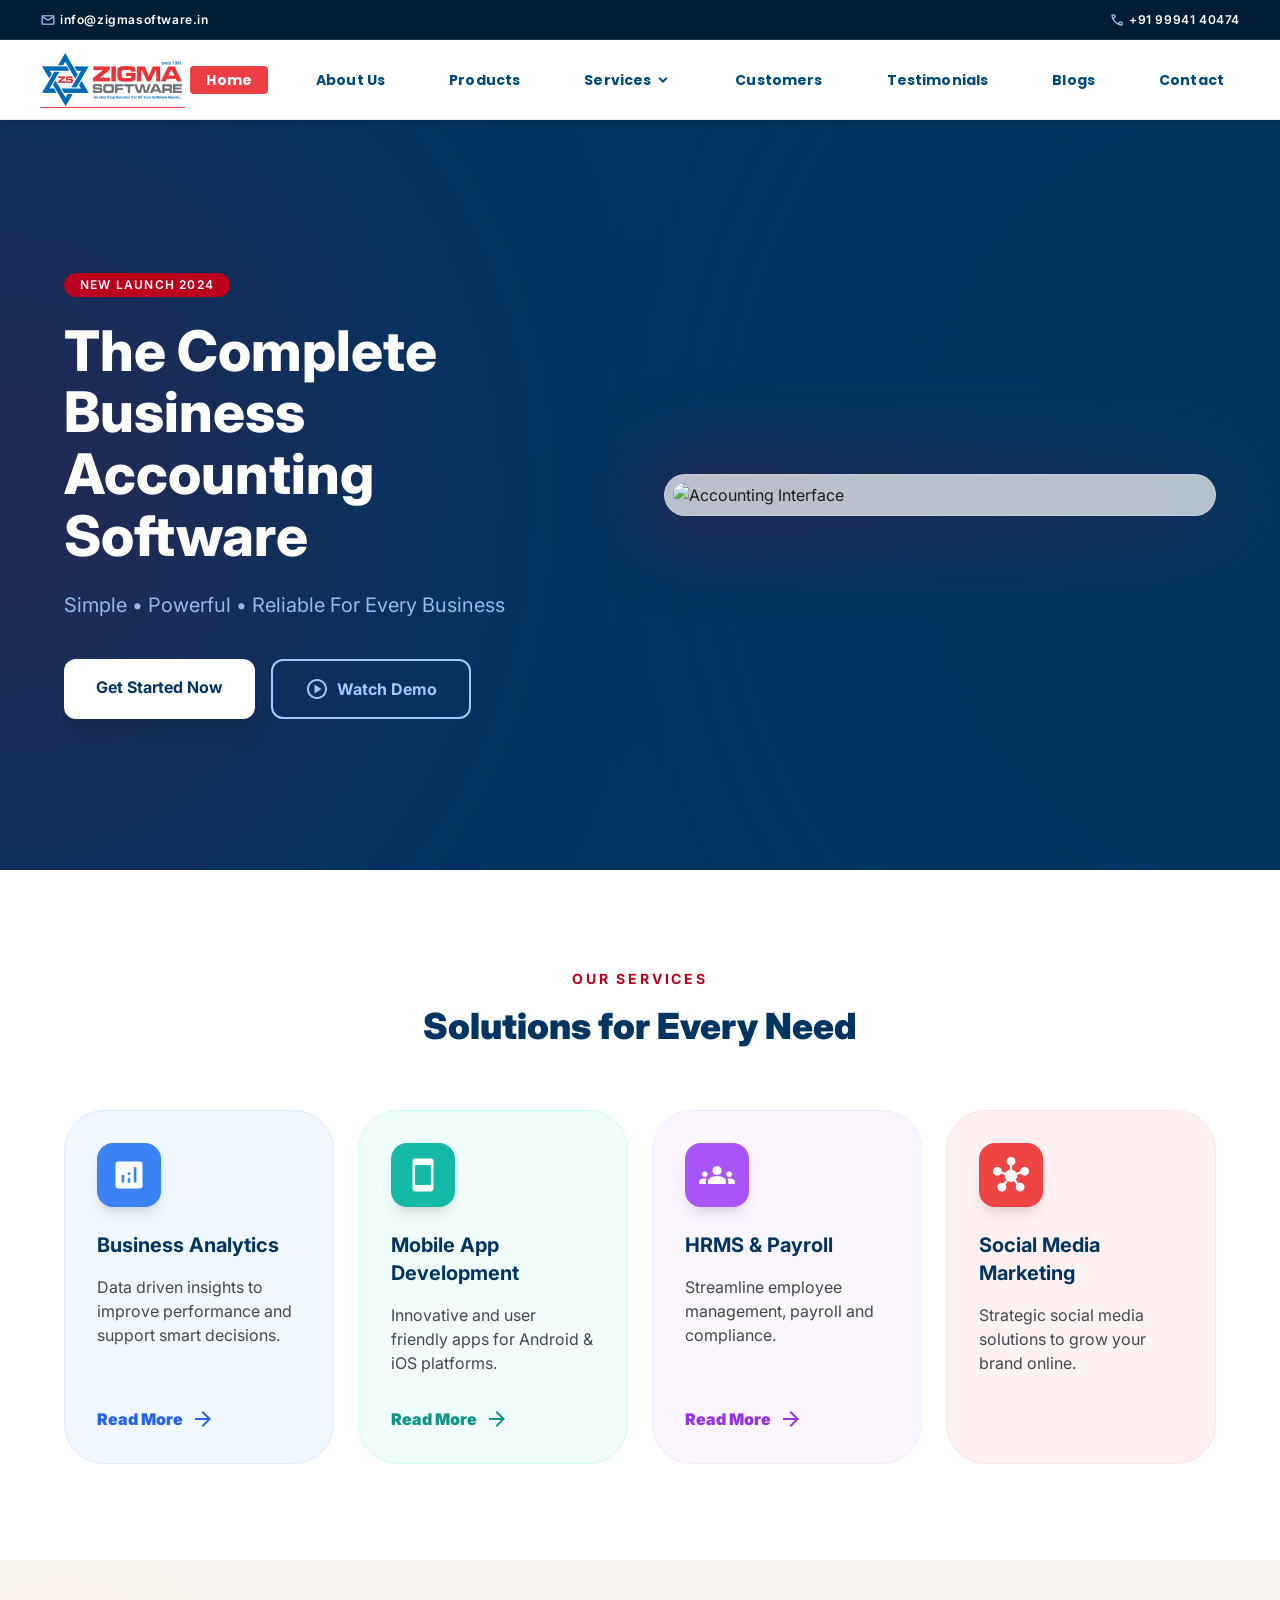
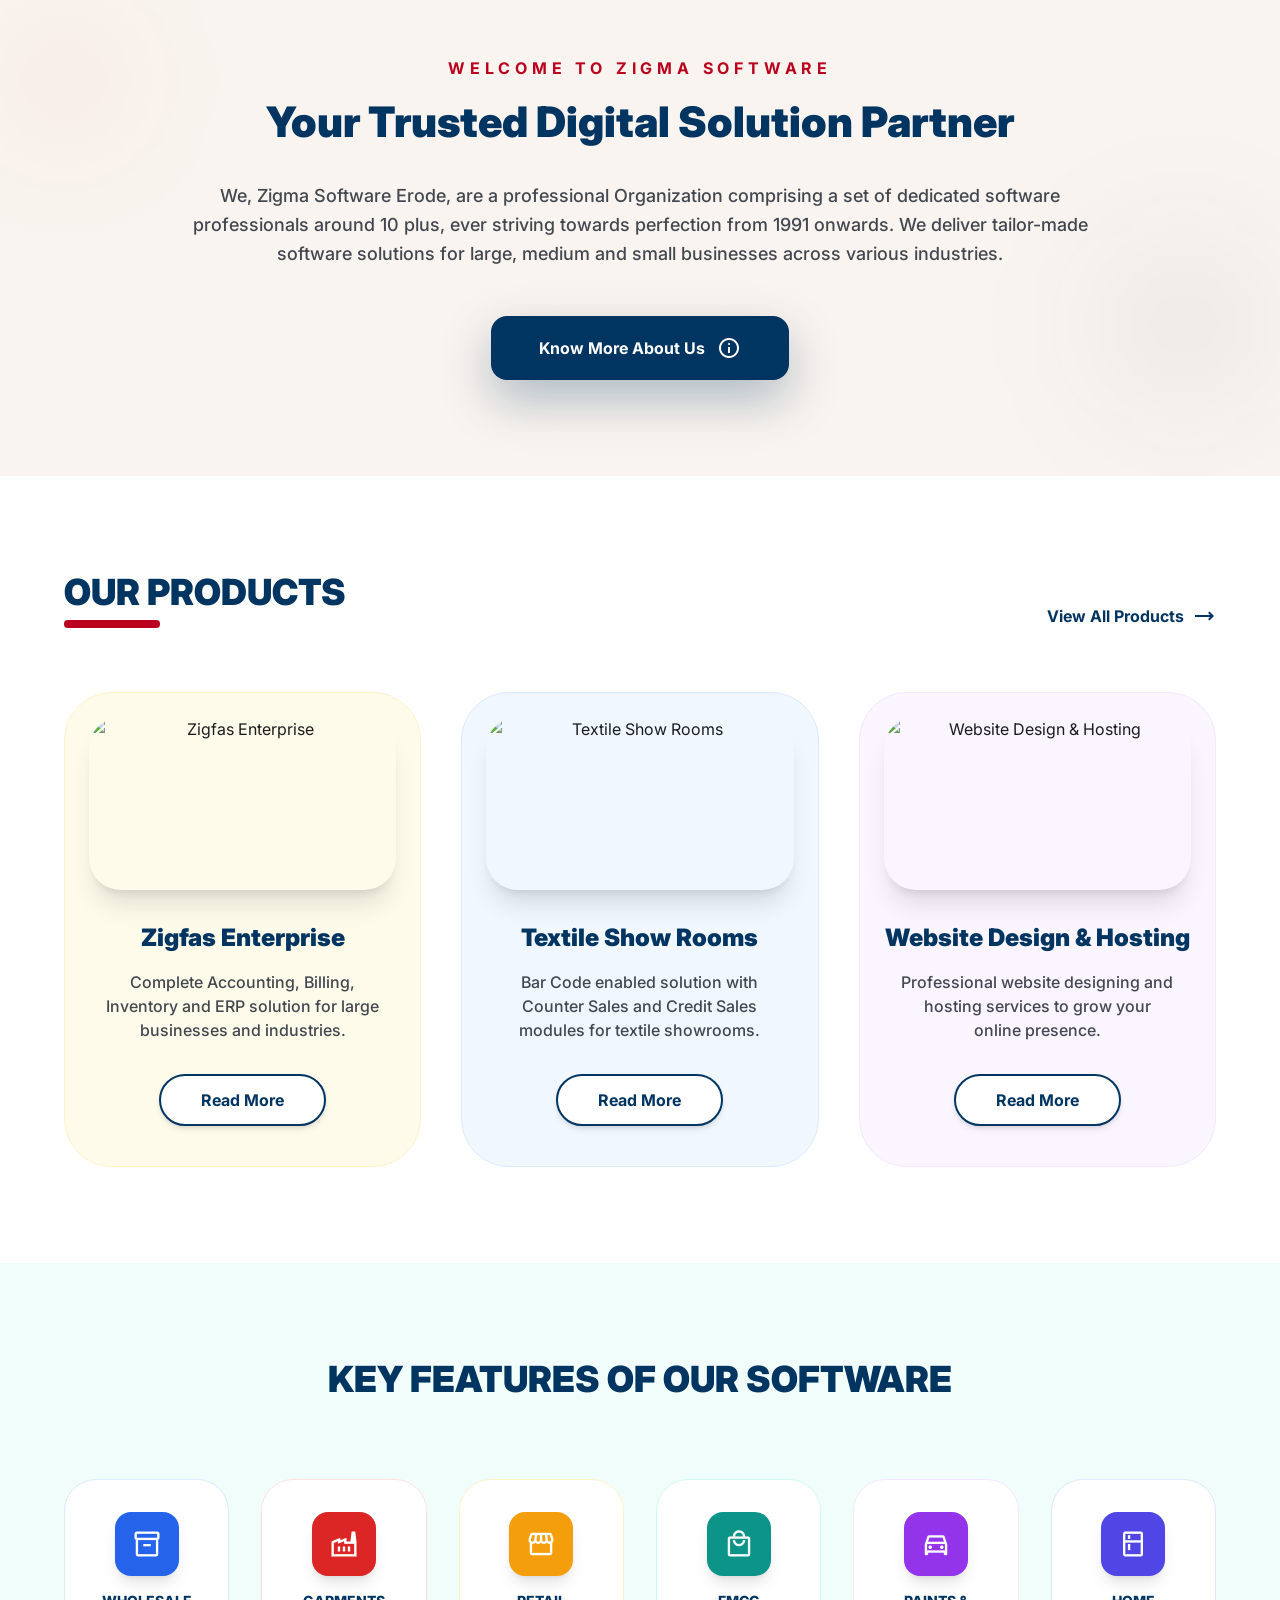
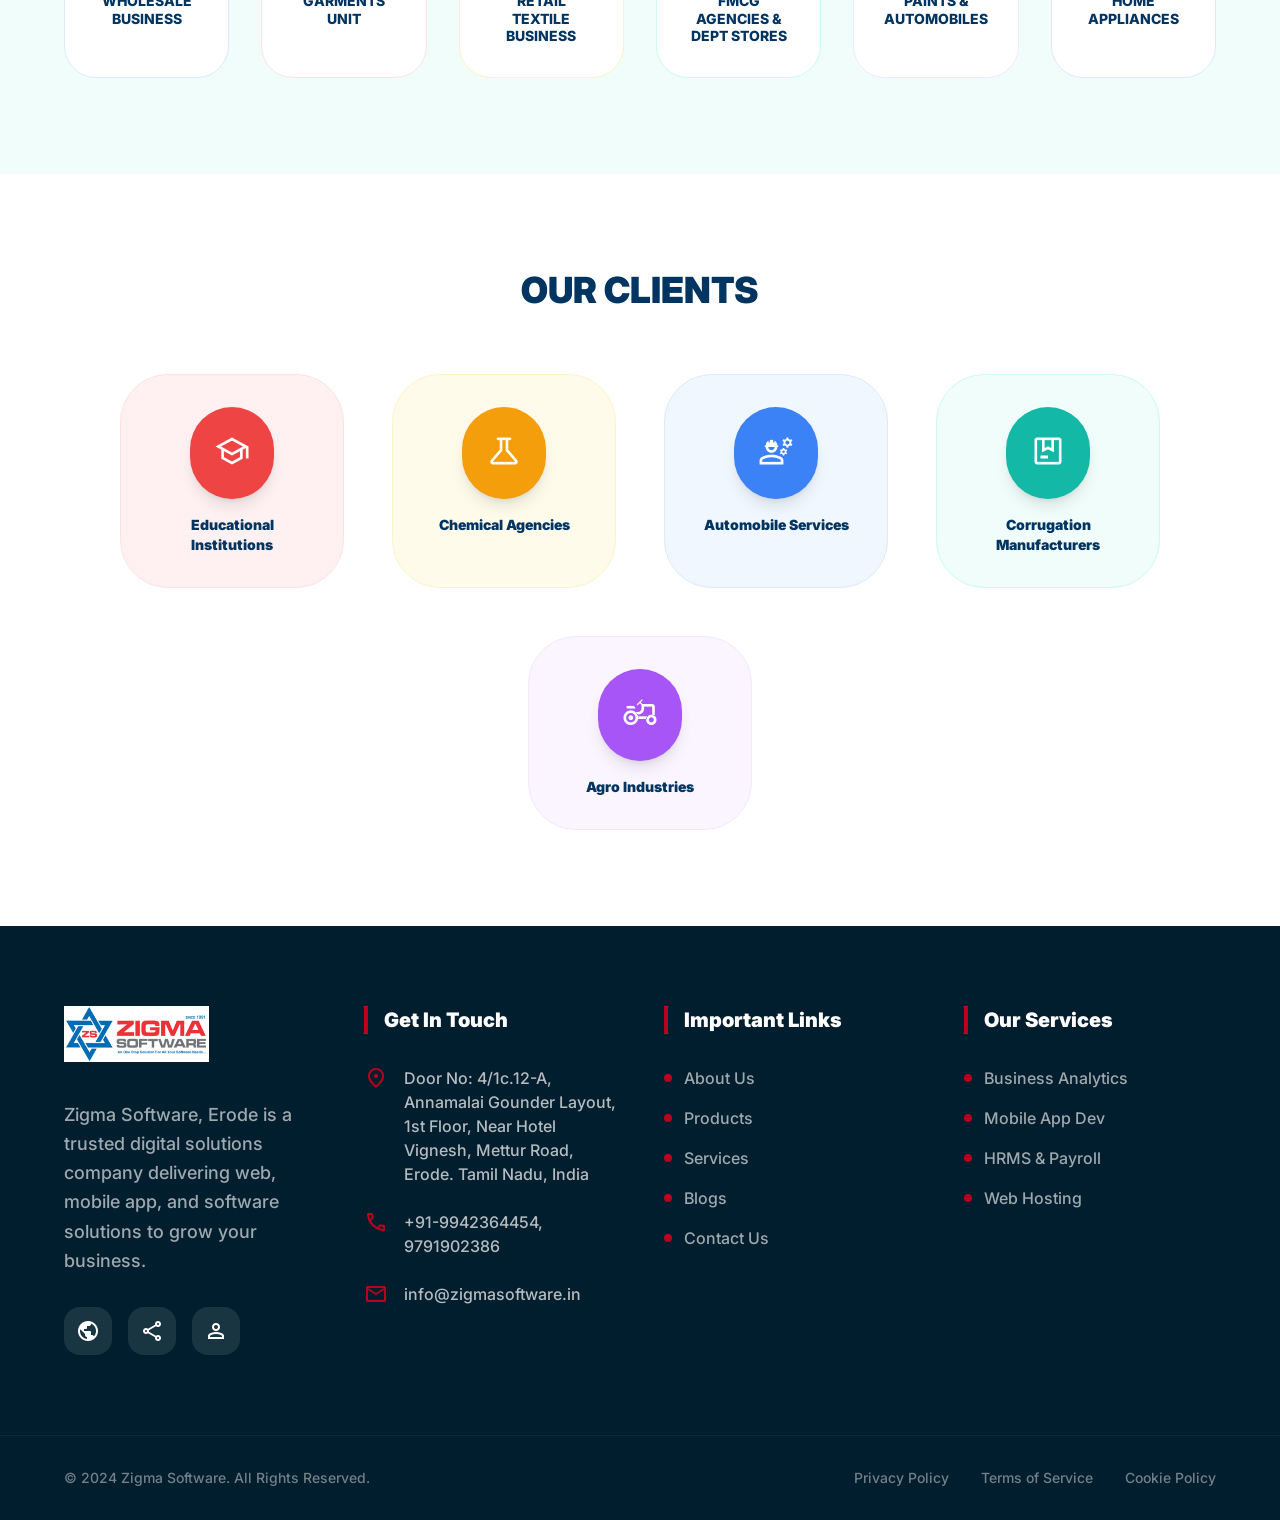
==== commit 787410a8: "Restore index.html to 5632a54 (user requested layout)" ====
--- a/index.html
+++ b/index.html
@@ -1,150 +1,238 @@
-<!DOCTYPE html>
-
-<html class="dark" lang="en"><head>
-<meta charset="utf-8"/>
-<meta content="width=device-width, initial-scale=1.0" name="viewport"/>
-<title>Zigma Software | Premium Enterprise Solutions</title>
-<!-- Google Fonts -->
-<link href="https://fonts.googleapis.com/css2?family=Plus+Jakarta+Sans:wght@400;500;600;700&amp;family=Inter:wght@400;500;600&amp;family=Geist:wght@400;500;600&amp;display=swap" rel="stylesheet"/>
-<!-- Material Symbols -->
-<link href="https://fonts.googleapis.com/css2?family=Material+Symbols+Outlined:wght,FILL@100..700,0..1&amp;display=swap" rel="stylesheet"/>
-<script src="https://cdn.tailwindcss.com?plugins=forms,container-queries"></script>
+<!DOCTYPE html><html class="scroll-smooth" lang="en" style=""><head>
+<meta charset="utf-8">
+<meta content="width=device-width, initial-scale=1.0" name="viewport">
+<title>ZIGMA SOFTWARE | Your Trusted Digital Solution Partner</title>
+<script src="assets/js/tailwind.js"></script>
+<link href="https://fonts.googleapis.com/css2?family=Inter:wght@400;500;600;700;800&amp;family=Poppins:wght@400;500;600;700;800&amp;display=swap" rel="stylesheet"/>
+<link href="https://fonts.googleapis.com/css2?family=Material+Symbols+Outlined:wght,FILL@100..700,0..1&amp;display=swap" rel="stylesheet">
 <script id="tailwind-config">
-      tailwind.config = {
-        darkMode: "class",
-        theme: {
-          extend: {
-            "colors": {
-                "outline-variant": "#404751",
-                "primary-fixed": "#d0e4ff",
-                "on-tertiary-container": "#efedff",
-                "surface-container-high": "#222a3d",
-                "surface": "#0b1326",
-                "surface-container": "#171f33",
-                "on-secondary-fixed-variant": "#930016",
-                "on-error": "#690005",
-                "on-tertiary": "#1b247f",
-                "on-tertiary-fixed-variant": "#343d96",
-                "on-primary-fixed-variant": "#00497b",
-                "surface-variant": "#2d3449",
-                "surface-bright": "#31394d",
-                "secondary-fixed-dim": "#ffb3ae",
-                "on-tertiary-fixed": "#000767",
-                "inverse-primary": "#0062a1",
-                "secondary-fixed": "#ffdad7",
-                "surface-container-lowest": "#060e20",
-                "secondary-container": "#a9011b",
-                "on-surface": "#dae2fd",
-                "tertiary-fixed-dim": "#bdc2ff",
-                "tertiary-fixed": "#e0e0ff",
-                "on-surface-variant": "#c0c7d2",
-                "outline": "#8a919c",
-                "surface-tint": "#9ccaff",
-                "surface-container-highest": "#2d3449",
-                "error": "#ffb4ab",
-                "on-primary-container": "#e6f0ff",
-                "on-error-container": "#ffdad6",
-                "inverse-on-surface": "#283044",
-                "primary": "#005791",
-                "on-primary-fixed": "#001d35",
-                "tertiary": "#bdc2ff",
-                "secondary": "#ffb3ae",
-                "background": "#0b1326",
-                "tertiary-container": "#5b64be",
-                "surface-container-low": "#131b2e",
-                "inverse-surface": "#dae2fd",
-                "on-secondary": "#68000c",
-                "primary-fixed-dim": "#9ccaff",
-                "on-background": "#dae2fd",
-                "on-primary": "#003257",
-                "on-secondary-fixed": "#410005",
-                "primary-container": "#0670b7",
-                "error-container": "#93000a"
-            },
-            "borderRadius": {
-                "DEFAULT": "0.25rem",
-                "lg": "0.5rem",
-                "xl": "20px",
-                "full": "9999px"
-            },
-            "spacing": {
-                      "base": "8px",
-                      "container-margin-desktop": "40px",
-                      "container-margin-mobile": "16px",
-                      "container-max": "1440px",
-                      "gutter": "24px",
-                      "lg": "24px",
-                      "md": "16px",
-                      "sm": "12px",
-                      "xl": "32px",
-                      "xs": "4px",
-                      "xxl": "64px"
-              },
-            "fontFamily": {
-                "label-md": ["Geist"],
-                "label-sm": ["Geist"],
-                "headline-md": ["Plus Jakarta Sans"],
-                "headline-lg": ["Plus Jakarta Sans"],
-                "display-lg": ["Plus Jakarta Sans"],
-                "body-md": ["Inter"],
-                "body-lg": ["Inter"]
-            }
-          }
+        tailwind.config = {
+        "darkMode": "class",
+        "theme": {
+                "extend": {
+                        "colors": {
+                                "surface": "#f9f9fc",
+                                "on-tertiary-fixed": "#001e2d",
+                                "surface-dim": "#dadadc",
+                                "on-secondary-container": "#fffbff",
+                                "outline-variant": "#c2c6d1",
+                                "primary-fixed-dim": "#a3c9ff",
+                                "surface-container-lowest": "#ffffff",
+                                "tertiary-fixed": "#c6e7ff",
+                                "surface-container-high": "#e8e8ea",
+                                "on-secondary": "#ffffff",
+                                "on-error": "#ffffff",
+                                "surface-bright": "#f9f9fc",
+                                "primary-fixed": "#d3e4ff",
+                                "secondary-fixed-dim": "#ffb3ae",
+                                "outline": "#727781",
+                                "on-primary-fixed-variant": "#004882",
+                                "on-primary-fixed": "#001c38",
+                                "on-background": "#1a1c1e",
+                                "background": "#f9f9fc",
+                                "on-secondary-fixed-variant": "#930015",
+                                "secondary-fixed": "#ffdad7",
+                                "surface-variant": "#e2e2e5",
+                                "surface-container-low": "#f3f3f6",
+                                "secondary": "#bb001e",
+                                "primary": "#003461",
+                                "error": "#ba1a1a",
+                                "primary-container": "#004b87",
+                                "surface-container-highest": "#e2e2e5",
+                                "inverse-surface": "#2f3133",
+                                "inverse-primary": "#a3c9ff",
+                                "on-tertiary": "#ffffff",
+                                "error-container": "#ffdad6",
+                                "tertiary-container": "#004f6f",
+                                "surface-tint": "#27609d",
+                                "on-surface": "#1a1c1e",
+                                "on-secondary-fixed": "#410004",
+                                "on-tertiary-container": "#55c4ff",
+                                "on-primary-container": "#8abcff",
+                                "on-error-container": "#93000a",
+                                "tertiary": "#00374f",
+                                "surface-container": "#eeeef0",
+                                "on-tertiary-fixed-variant": "#004c6b",
+                                "tertiary-fixed-dim": "#82cfff",
+                                "on-surface-variant": "#424750",
+                                "on-primary": "#ffffff",
+                                "secondary-container": "#e32130",
+                                "inverse-on-surface": "#f0f0f3"
+                        },
+                        "borderRadius": {
+                                "DEFAULT": "0.25rem",
+                                "lg": "0.5rem",
+                                "xl": "0.75rem",
+                                "full": "9999px"
+                        },
+                        "spacing": {
+                                "gutter": "24px",
+                                "margin-desktop": "64px",
+                                "margin-mobile": "16px",
+                                "base": "8px",
+                                "container-max": "1280px",
+                                "container-margin-desktop": "40px",
+                                "container-margin-mobile": "16px",
+                                "xs": "4px",
+                                "sm": "12px",
+                                "md": "16px",
+                                "lg": "24px",
+                                "xl": "32px"
+                        },
+                        "fontFamily": {
+                                "poppins": [
+                                        "Poppins",
+                                        "sans-serif"
+                                ],
+                                "label-sm": [
+                                        "Inter"
+                                ],
+                                "display-lg": [
+                                        "Inter"
+                                ],
+                                "body-md": [
+                                        "Inter"
+                                ],
+                                "title-md": [
+                                        "Inter"
+                                ],
+                                "body-lg": [
+                                        "Inter"
+                                ],
+                                "headline-lg-mobile": [
+                                        "Inter"
+                                ],
+                                "headline-lg": [
+                                        "Inter"
+                                ]
+                        },
+                        "fontSize": {
+                                "label-sm": [
+                                        "12px",
+                                        {
+                                                "lineHeight": "1",
+                                                "letterSpacing": "0.05em",
+                                                "fontWeight": "600"
+                                        }
+                                ],
+                                "display-lg": [
+                                        "48px",
+                                        {
+                                                "lineHeight": "1.1",
+                                                "letterSpacing": "-0.02em",
+                                                "fontWeight": "800"
+                                        }
+                                ],
+                                "body-md": [
+                                        "16px",
+                                        {
+                                                "lineHeight": "1.6",
+                                                "fontWeight": "400"
+                                        }
+                                ],
+                                "title-md": [
+                                        "20px",
+                                        {
+                                                "lineHeight": "1.4",
+                                                "fontWeight": "600"
+                                        }
+                                ],
+                                "body-lg": [
+                                        "18px",
+                                        {
+                                                "lineHeight": "1.6",
+                                                "fontWeight": "400"
+                                        }
+                                ],
+                                "headline-lg-mobile": [
+                                        "24px",
+                                        {
+                                                "lineHeight": "1.2",
+                                                "fontWeight": "700"
+                                        }
+                                ],
+                                "headline-lg": [
+                                        "32px",
+                                        {
+                                                "lineHeight": "1.2",
+                                                "fontWeight": "700"
+                                        }
+                                ],
+                                "label-md": [
+                                        "14px",
+                                        {
+                                                "lineHeight": "20px",
+                                                "letterSpacing": "0.01em",
+                                                "fontWeight": "500"
+                                        }
+                                ],
+                                "headline-md": [
+                                        "24px",
+                                        {
+                                                "lineHeight": "32px",
+                                                "fontWeight": "600"
+                                        }
+                                ],
+                                "title-lg": [
+                                        "20px",
+                                        {
+                                                "lineHeight": "28px",
+                                                "fontWeight": "600"
+                                        }
+                                ]
+                        }
+                }
         }
-      }
+}
     </script>
 <style>
         .glass-card {
-            background: rgba(17, 24, 39, 0.4);
-            backdrop-filter: blur(20px);
-            -webkit-backdrop-filter: blur(20px);
-            border: 1px solid rgba(255, 255, 255, 0.1);
+            background: rgba(255, 255, 255, 0.7);
+            backdrop-filter: blur(12px);
+            border: 1px solid rgba(255, 255, 255, 0.3);
+            box-shadow: 0 8px 32px 0 rgba(31, 38, 135, 0.07);
+        }
+        .shimmer-btn {
             position: relative;
             overflow: hidden;
         }
-        .glass-card::before {
-            content: "";
+        .shimmer-btn::after {
+            content: '';
             position: absolute;
-            top: 0; left: 0; right: 0; bottom: 0;
-            background: url("https://www.transparenttextures.com/patterns/carbon-fibre.png");
-            opacity: 0.02;
-            pointer-events: none;
+            top: -50%;
+            left: -50%;
+            width: 200%;
+            height: 200%;
+            background: linear-gradient(45deg, transparent, rgba(255,255,255,0.2), transparent);
+            transform: rotate(45deg);
+            transition: 0.5s;
         }
-        .shimmer:hover {
-            background: linear-gradient(90deg, transparent, rgba(255,255,255,0.05), transparent);
-            background-size: 200% 100%;
-            animation: shimmer 1.5s infinite;
+        .shimmer-btn:hover::after {
+            left: 100%;
+            top: 100%;
         }
-        @keyframes shimmer {
-            0% { background-position: -200% 0; }
-            100% { background-position: 200% 0; }
+        .vibrant-card {
+            transition: all 0.4s cubic-bezier(0.175, 0.885, 0.32, 1.275);
         }
-        .fade-up {
-            opacity: 0;
-            transform: translateY(20px);
-            transition: all 0.6s ease-out;
+        .vibrant-card:hover {
+            transform: scale(1.03) translateY(-10px);
+            box-shadow: 0 25px 50px -12px rgba(0, 0, 0, 0.15);
         }
-        .fade-up.visible {
-            opacity: 1;
-            transform: translateY(0);
-        }
-        .carousel-track {
-            display: flex;
-            width: calc(250px * 10);
-            animation: scroll 20s linear infinite;
-        }
-        @keyframes scroll {
-            0% { transform: translateX(0); }
-            100% { transform: translateX(calc(-250px * 5)); }
-        }
+        .color-bg-blue { background-color: #f0f7ff; }
+        .color-bg-blue:hover { background-color: #dbeafe; }
+        .color-bg-red { background-color: #fff1f2; }
+        .color-bg-red:hover { background-color: #ffe4e6; }
+        .color-bg-teal { background-color: #f0fdfa; }
+        .color-bg-teal:hover { background-color: #ccfbf1; }
+        .color-bg-purple { background-color: #faf5ff; }
+        .color-bg-purple:hover { background-color: #f3e8ff; }
+        .color-bg-amber { background-color: #fffbeb; }
+        .color-bg-amber:hover { background-color: #fef3c7; }
+        .color-bg-indigo { background-color: #eef2ff; }
+        .color-bg-indigo:hover { background-color: #e0e7ff; }
     </style>
-<style>
-    body {
-      min-height: max(884px, 100dvh);
-    }
-  </style>
-  </head>
-<body class="bg-surface text-on-surface selection:bg-primary selection:text-on-primary">
+</head>
+<body class="bg-surface font-body-md text-on-surface selection:bg-primary selection:text-white">
 <!-- Top Contact Bar -->
 <div class="hidden md:flex bg-[#001D35] text-white h-10 px-container-margin-desktop items-center justify-between text-label-sm font-label-sm relative z-50 border-b border-white/10">
 <div class="flex items-center gap-md">
@@ -154,38 +242,38 @@
 <span class="flex items-center gap-xs"><span class="material-symbols-outlined text-[16px] text-primary-fixed-dim">call</span> +91 99941 40474</span>
 </div>
 </div>
+
 <!-- Navigation Header -->
-<nav class="sticky top-0 w-full z-50 bg-[#00497b] shadow-md border-b border-white/10 h-20 flex items-center" id="main-nav">
+<nav class="sticky top-0 w-full z-50 bg-white shadow-md border-b border-gray-200/80 h-20 flex items-center" id="main-nav">
 <div class="max-w-[1280px] mx-auto w-full px-container-margin-desktop flex items-center justify-between h-full">
-<a href="index.html" class="flex items-center gap-base cursor-pointer">
-<span class="material-symbols-outlined text-white text-[32px]">terminal</span>
-<span class="font-poppins font-bold text-headline-md text-white tracking-tight">Zigma Software</span>
+<a href="index.html" class="flex items-center gap-base cursor-pointer shrink-0">
+<img src="assets/images/logo.png" alt="Zigma Software Logo" class="h-14 w-auto object-contain">
 </a>
-<div class="hidden lg:flex items-center gap-xl font-poppins text-label-md h-full">
-<a class="text-white hover:text-secondary transition-colors" href="index.html">Home</a>
-<a class="text-white hover:text-secondary transition-colors" href="about.html">About Us</a>
-<a class="text-white hover:text-secondary transition-colors" href="products.html">Products</a>
+<div class="hidden lg:flex items-center gap-md xl:gap-xl font-poppins text-label-md h-full">
+<a class="text-[#00497b] hover:text-[#EC3F43] transition-all duration-200 px-md py-xs rounded font-bold bg-transparent whitespace-nowrap" href="index.html">Home</a>
+<a class="text-[#00497b] hover:text-[#EC3F43] transition-all duration-200 px-md py-xs rounded font-bold bg-transparent whitespace-nowrap" href="about.html">About Us</a>
+<a class="text-[#00497b] hover:text-[#EC3F43] transition-all duration-200 px-md py-xs rounded font-bold bg-transparent whitespace-nowrap" href="products.html">Products</a>
 <!-- Services Dropdown container -->
 <div class="relative group h-full flex items-center">
-  <button class="text-white hover:text-secondary font-semibold flex items-center gap-xs focus:outline-none">
+  <button class="text-[#00497b] hover:text-[#EC3F43] transition-all duration-200 px-md py-xs rounded font-bold bg-transparent flex items-center gap-xs focus:outline-none whitespace-nowrap">
     <span>Services</span>
     <span class="material-symbols-outlined text-[16px] transition-transform duration-200 group-hover:rotate-180 font-bold">expand_more</span>
   </button>
   <!-- Dropdown Menu -->
   <div class="absolute top-full left-0 w-64 rounded-md shadow-lg bg-white ring-1 ring-black ring-opacity-5 opacity-0 invisible group-hover:opacity-100 group-hover:visible transition-all duration-200 z-50 py-1 text-left">
-    <a href="web-development.html" class="block px-4 py-2.5 text-sm text-gray-700 hover:bg-gray-100 hover:text-primary" role="menuitem">Web Design & Development</a>
-    <a href="mobile-development.html" class="block px-4 py-2.5 text-sm text-gray-700 hover:bg-gray-100 hover:text-primary" role="menuitem">Mobile App Development</a>
-    <a href="seo-services.html" class="block px-4 py-2.5 text-sm text-gray-700 hover:bg-gray-100 hover:text-primary" role="menuitem">SEO Services</a>
-    <a href="social-marketing.html" class="block px-4 py-2.5 text-sm text-gray-700 hover:bg-gray-100 hover:text-primary" role="menuitem">Social Media Marketing</a>
-    <a href="software-support.html" class="block px-4 py-2.5 text-sm text-gray-700 hover:bg-gray-100 hover:text-primary" role="menuitem">Software Support</a>
+    <a href="web-development.html" class="block px-4 py-2.5 text-sm text-gray-700 hover:bg-gray-100 hover:text-primary whitespace-nowrap" role="menuitem">Web Design & Development</a>
+    <a href="mobile-development.html" class="block px-4 py-2.5 text-sm text-gray-700 hover:bg-gray-100 hover:text-primary whitespace-nowrap" role="menuitem">Mobile App Development</a>
+    <a href="seo-services.html" class="block px-4 py-2.5 text-sm text-gray-700 hover:bg-gray-100 hover:text-primary whitespace-nowrap" role="menuitem">SEO Services</a>
+    <!-- Social Media Marketing removed -->
+    <a href="software-support.html" class="block px-4 py-2.5 text-sm text-gray-700 hover:bg-gray-100 hover:text-primary whitespace-nowrap" role="menuitem">Software Support</a>
   </div>
 </div>
-<a class="text-white hover:text-secondary transition-colors" href="customer.html">Customers</a>
-<a class="text-white hover:text-secondary transition-colors" href="testimonials.html">Testimonials</a>
-<a class="text-white hover:text-secondary transition-colors" href="blog.html">Blogs</a>
-<a href="contact.html" class="bg-[#EC3F43] text-white px-md py-xs rounded font-bold hover:brightness-110 transition-all">Contact</a>
-</div>
-<button class="lg:hidden text-white" id="mobile-menu-toggle">
+<a class="text-[#00497b] hover:text-[#EC3F43] transition-all duration-200 px-md py-xs rounded font-bold bg-transparent whitespace-nowrap" href="customer.html">Customers</a>
+<a class="text-[#00497b] hover:text-[#EC3F43] transition-all duration-200 px-md py-xs rounded font-bold bg-transparent whitespace-nowrap" href="testimonials.html">Testimonials</a>
+<a class="text-[#00497b] hover:text-[#EC3F43] transition-all duration-200 px-md py-xs rounded font-bold bg-transparent whitespace-nowrap" href="blog.html">Blogs</a>
+<a href="contact.html" class="text-[#00497b] hover:text-[#EC3F43] transition-all duration-200 px-md py-xs rounded font-bold bg-transparent whitespace-nowrap">Contact</a>
+</div>
+<button class="lg:hidden text-[#00497b]" id="mobile-menu-toggle">
 <span class="material-symbols-outlined">menu</span>
 </button>
 </div>
@@ -204,7 +292,7 @@
   <a class="text-white hover:text-secondary text-base transition-colors" href="web-development.html">Web Design & Development</a>
   <a class="text-white hover:text-secondary text-base transition-colors" href="mobile-development.html">Mobile App Development</a>
   <a class="text-white hover:text-secondary text-base transition-colors" href="seo-services.html">SEO Services</a>
-  <a class="text-white hover:text-secondary text-base transition-colors" href="social-marketing.html">Social Media Marketing</a>
+    <!-- Social Media Marketing removed -->
   <a class="text-white hover:text-secondary text-base transition-colors" href="software-support.html">Software Support</a>
 </div>
 <a class="hover:text-secondary transition-colors" href="customer.html">Customers</a>
@@ -212,273 +300,408 @@
 <a class="hover:text-secondary transition-colors" href="blog.html">Blogs</a>
 <a href="contact.html" class="bg-[#EC3F43] text-white px-xl py-md rounded-full font-semibold hover:brightness-110 transition-all mt-md">Contact</a>
 </div>
+
 <main>
-<!-- Hero Slider (Conceptual implementation with focus on visual) -->
-<section class="relative h-[751px] w-full overflow-hidden bg-surface-container-lowest">
-<div class="absolute inset-0 z-0">
-<img class="w-full h-full object-cover opacity-60" data-alt="A sprawling, high-tech command center with large-scale digital displays glowing in a deep blue and dark navy palette. The lighting is low and moody, reflecting off polished surfaces and frosted glass partitions. This professional enterprise environment features soft, cinematic focus on futuristic data visualization charts. The atmosphere is authoritative, sleek, and high-performance, embodying modern corporate digital craftsmanship." src="https://lh3.googleusercontent.com/aida/[base64]"/>
-<div class="absolute inset-0 bg-gradient-to-r from-surface via-surface/60 to-transparent"></div>
-</div>
-<div class="relative z-10 max-w-7xl mx-auto h-full flex items-center px-xl">
-<div class="max-w-2xl space-y-lg">
-<h1 class="font-display-lg text-display-lg text-on-surface leading-tight">Empowering Enterprise Evolution Through Intelligence.</h1>
-<p class="font-body-lg text-body-lg text-on-surface-variant max-w-lg">Advanced HRMS, Business Analytics, and App Development frameworks designed for high-performance C-suite teams.</p>
-<div class="flex gap-md pt-lg">
-<a href="products.html" class="bg-primary-container text-on-primary-container px-xl py-md rounded-xl font-label-md text-label-md flex items-center gap-2 hover:shadow-lg hover:shadow-primary/20 transition-all">Explore Products <span class="material-symbols-outlined">arrow_forward</span></a>
-<a href="contact.html" class="glass-card px-xl py-md rounded-xl font-label-md text-label-md text-on-surface hover:bg-white/10 transition-all flex items-center">Contact Us</a>
+<!-- Hero Section -->
+<section class="relative min-h-[750px] flex items-center overflow-hidden bg-[#003461]">
+<div class="absolute inset-0 opacity-20 transition-all duration-1000 opacity-100 translate-y-0">
+<div class="absolute top-0 -left-1/4 w-1/2 h-full bg-secondary blur-[150px] rounded-full"></div>
+<div class="absolute bottom-0 -right-1/4 w-1/2 h-full bg-tertiary blur-[150px] rounded-full"></div>
+</div>
+<div class="relative z-10 grid md:grid-cols-2 items-center gap-12 px-margin-desktop max-w-container-max mx-auto py-20 transition-all duration-1000 opacity-100 translate-y-0">
+<div class="space-y-6 text-white">
+<div class="inline-flex items-center gap-2 px-4 py-1.5 rounded-full bg-secondary text-white text-label-sm font-label-sm uppercase tracking-widest animate-pulse">
+                    New Launch 2024
+                </div>
+<h1 class="font-display-lg text-[56px] text-white leading-[1.1] font-extrabold">The Complete Business Accounting Software</h1>
+<p class="font-body-lg text-xl text-primary-fixed-dim max-w-lg opacity-90">Simple • Powerful • Reliable For Every Business</p>
+<div class="flex flex-wrap gap-4 pt-4">
+<a href="contact.html" class="px-8 py-4 bg-white text-primary font-bold rounded-xl hover:bg-secondary hover:text-white transition-all transform hover:-translate-y-1 shadow-xl text-center inline-block">Get Started Now</a>
+<button class="px-8 py-4 bg-transparent border-2 border-primary-fixed-dim text-primary-fixed-dim font-bold rounded-xl hover:bg-primary-fixed-dim/10 transition-all flex items-center gap-2">
+<span class="material-symbols-outlined">play_circle</span> Watch Demo
+                    </button>
+</div>
+</div>
+<div class="relative group">
+<div class="absolute -inset-4 bg-gradient-to-tr from-secondary/40 to-tertiary-container/40 rounded-[2rem] blur-2xl group-hover:opacity-100 transition-opacity"></div>
+<div class="relative glass-card p-2 rounded-[2rem] border border-white/20">
+<img alt="Accounting Interface" class="rounded-[1.8rem] shadow-2xl w-full h-auto" src="https://lh3.googleusercontent.com/aida-public/[base64]">
+</div>
+</div>
+</div>
+</section>
+<!-- Services Grid (Vibrant Desktop) -->
+<section class="py-24 bg-white">
+<div class="px-margin-desktop max-w-container-max mx-auto transition-all duration-1000 opacity-100 translate-y-0">
+<div class="text-center mb-16">
+<span class="text-secondary font-bold tracking-[0.2em] uppercase text-sm">Our Services</span>
+<h2 class="text-4xl font-black text-primary mt-4">Solutions for Every Need</h2>
+</div>
+<div class="grid grid-cols-1 md:grid-cols-4 gap-gutter">
+<!-- Service 1: Blue -->
+<div class="vibrant-card color-bg-blue p-8 rounded-[2.5rem] border border-blue-100 flex flex-col h-full">
+<div class="w-16 h-16 rounded-2xl bg-blue-500 text-white flex items-center justify-center mb-6 shadow-lg">
+<span class="material-symbols-outlined text-4xl" style="font-variation-settings: &quot;FILL&quot; 1;">analytics</span>
+</div>
+<h3 class="font-title-md text-xl text-primary mb-4 font-bold">Business Analytics</h3>
+<p class="text-on-surface-variant mb-8 flex-grow">Data driven insights to improve performance and support smart decisions.</p>
+<a class="inline-flex items-center gap-2 text-blue-600 font-black hover:gap-4 transition-all" href="software-support.html">Read More <span class="material-symbols-outlined">arrow_forward</span></a>
+</div>
+<!-- Service 2: Teal -->
+<div class="vibrant-card color-bg-teal p-8 rounded-[2.5rem] border border-teal-100 flex flex-col h-full">
+<div class="w-16 h-16 rounded-2xl bg-teal-500 text-white flex items-center justify-center mb-6 shadow-lg">
+<span class="material-symbols-outlined text-4xl" style="font-variation-settings: &quot;FILL&quot; 1;">smartphone</span>
+</div>
+<h3 class="font-title-md text-xl text-primary mb-4 font-bold">Mobile App Development</h3>
+<p class="text-on-surface-variant mb-8 flex-grow">Innovative and user friendly apps for Android &amp; iOS platforms.</p>
+<a class="inline-flex items-center gap-2 text-teal-600 font-black hover:gap-4 transition-all" href="mobile-development.html">Read More <span class="material-symbols-outlined">arrow_forward</span></a>
+</div>
+<!-- Service 3: Purple -->
+<div class="vibrant-card color-bg-purple p-8 rounded-[2.5rem] border border-purple-100 flex flex-col h-full">
+<div class="w-16 h-16 rounded-2xl bg-purple-500 text-white flex items-center justify-center mb-6 shadow-lg">
+<span class="material-symbols-outlined text-4xl" style="font-variation-settings: &quot;FILL&quot; 1;">groups</span>
+</div>
+<h3 class="font-title-md text-xl text-primary mb-4 font-bold">HRMS &amp; Payroll</h3>
+<p class="text-on-surface-variant mb-8 flex-grow">Streamline employee management, payroll and compliance.</p>
+<a class="inline-flex items-center gap-2 text-purple-600 font-black hover:gap-4 transition-all" href="software-support.html">Read More <span class="material-symbols-outlined">arrow_forward</span></a>
+</div>
+<!-- Service 4: Red -->
+<div class="vibrant-card color-bg-red p-8 rounded-[2.5rem] border border-red-100 flex flex-col h-full">
+<div class="w-16 h-16 rounded-2xl bg-red-500 text-white flex items-center justify-center mb-6 shadow-lg">
+<span class="material-symbols-outlined text-4xl" style="font-variation-settings: &quot;FILL&quot; 1;">hub</span>
+</div>
+<h3 class="font-title-md text-xl text-primary mb-4 font-bold">Social Media Marketing</h3>
+<p class="text-on-surface-variant mb-8 flex-grow">Strategic social media solutions to grow your brand online.</p>
+<!-- Read More (Social Marketing) removed -->
 </div>
 </div>
 </div>
 </section>
 <!-- Welcome Section -->
-<section class="py-xxl px-xl max-w-7xl mx-auto overflow-hidden">
-<div class="grid md:grid-cols-2 gap-xxl items-center">
-<div class="fade-up">
-<span class="text-primary font-label-sm text-label-sm uppercase tracking-widest mb-base block">Welcome to Zigma</span>
-<h2 class="font-headline-lg text-headline-lg mt-sm mb-lg">Precision Engineering for the Global Modern Enterprise</h2>
-<p class="font-body-md text-body-md text-on-surface-variant mb-md">At Zigma Software, we bridge the gap between luxury digital craftsmanship and functional utility. Our mission is to provide high-level overview data and architectural glass-like UI for the world's most demanding executives.</p>
-<p class="font-body-md text-body-md text-on-surface-variant">We don't just build software; we build the spatial digital infrastructure that scales with your ambition.</p>
-</div>
-<div class="relative group fade-up">
-<div class="absolute -inset-4 bg-primary/10 rounded-xl blur-2xl group-hover:bg-primary/20 transition-all"></div>
-<img class="relative z-10 rounded-xl shadow-2xl transition-transform group-hover:scale-[1.02] duration-500" data-alt="A sophisticated corporate board room with floor-to-ceiling glass windows overlooking a modern city skyline at dusk. The interior is minimal with premium materials like dark wood, leather, and brushed steel. The lighting is warm and directional, highlighting the clean architectural lines. This setting evokes a sense of authority, transparency, and clarity, perfectly matching a professional enterprise brand aesthetic." src="https://lh3.googleusercontent.com/aida/[base64]"/>
-</div>
+<section class="py-24 bg-amber-500/5 overflow-hidden">
+<div class="px-margin-desktop max-w-container-max mx-auto text-center relative transition-all duration-1000 opacity-100 translate-y-0">
+<div class="absolute -top-10 left-0 w-32 h-32 bg-secondary/5 rounded-full blur-3xl"></div>
+<div class="absolute -bottom-10 right-0 w-48 h-48 bg-primary/5 rounded-full blur-3xl"></div>
+<span class="text-secondary font-bold tracking-[0.3em] uppercase mb-4 block">WELCOME TO ZIGMA SOFTWARE</span>
+<h2 class="text-[42px] font-black text-primary mb-8 max-w-3xl mx-auto leading-tight">Your Trusted Digital Solution Partner</h2>
+<p class="text-lg text-on-surface-variant max-w-4xl mx-auto mb-12 leading-relaxed font-medium">
+                We, Zigma Software Erode, are a professional Organization comprising a set of dedicated software professionals around 10 plus, ever striving towards perfection from 1991 onwards. We deliver tailor-made software solutions for large, medium and small businesses across various industries.
+            </p>
+<a href="about.html" class="px-12 py-5 bg-primary text-white font-bold rounded-2xl hover:bg-secondary transition-all shadow-[0_20px_50px_rgba(0,52,97,0.3)] flex items-center gap-3 mx-auto transform hover:-translate-y-1 w-fit">
+                Know More About Us
+                <span class="material-symbols-outlined">info</span>
+</a>
 </div>
 </section>
-<!-- Services -->
-<section class="py-xxl bg-surface-container-low">
-<div class="max-w-7xl mx-auto px-xl">
-<div class="text-center mb-xxl fade-up">
-<h2 class="font-headline-lg text-headline-lg mb-sm">Integrated Digital Solutions</h2>
-<p class="text-on-surface-variant font-body-md max-w-2xl mx-auto">Luxury performance meets enterprise-grade scalability across our core service pillars.</p>
-</div>
-<div class="grid md:grid-cols-4 gap-lg">
-<!-- Card 1 -->
-<div class="glass-card rounded-xl group hover:-translate-y-2 transition-all duration-300">
-<div class="h-48 overflow-hidden">
-<img class="w-full h-full object-cover group-hover:scale-110 transition-transform duration-500" data-alt="A sharp, detailed close-up of a high-performance analytics dashboard showing clean data visualizations, line charts, and bar graphs on a dark glass interface. The primary colors are deep blue and electric blue accents. The lighting is crisp and modern, focusing on the precision of the data points and the sleek digital typography, suggesting clarity through depth and sophisticated insight." src="https://lh3.googleusercontent.com/aida/[base64]"/>
-</div>
-<div class="p-lg">
-<h3 class="font-headline-md text-headline-md mb-sm">Web Development</h3>
-<p class="text-on-surface-variant font-body-md text-sm mb-lg">Precision-engineered digital portals and websites leveraging modern high-performance stacks.</p>
-<a href="web-development.html" class="text-primary font-label-md text-label-md flex items-center gap-2 group/btn">Read More <span class="material-symbols-outlined text-sm group-hover/btn:translate-x-1 transition-transform">arrow_forward</span></a>
-</div>
-</div>
-<!-- Card 2 -->
-<div class="glass-card rounded-xl group hover:-translate-y-2 transition-all duration-300">
-<div class="h-48 overflow-hidden">
-<img class="w-full h-full object-cover group-hover:scale-110 transition-transform duration-500" data-alt="A hand holding a high-end mobile smartphone displaying a sophisticated user interface with glassmorphic design elements. The setting is a minimalist, brightly lit studio with soft shadows. The screen shows a clean app layout with blue and white color schemes. The image emphasizes the craftsmanship and tactile premium quality of mobile application development." src="https://lh3.googleusercontent.com/aida/[base64]"/>
-</div>
-<div class="p-lg">
-<h3 class="font-headline-md text-headline-md mb-sm">Mobile App Dev</h3>
-<p class="text-on-surface-variant font-body-md text-sm mb-lg">Native-tier experiences crafted for iOS and Android ecosystems.</p>
-<a href="mobile-development.html" class="text-primary font-label-md text-label-md flex items-center gap-2 group/btn">Read More <span class="material-symbols-outlined text-sm group-hover/btn:translate-x-1 transition-transform">arrow_forward</span></a>
-</div>
-</div>
-<!-- Card 3 -->
-<div class="glass-card rounded-xl group hover:-translate-y-2 transition-all duration-300">
-<div class="h-48 overflow-hidden">
-<img class="w-full h-full object-cover group-hover:scale-110 transition-transform duration-500" data-alt="A professional business team collaborating in a modern open-office environment. The scene is bright and airy with high-key lighting. The focus is on a collaborative work session with high-tech screens showing workforce management software. The color palette is composed of neutrals with vibrant red accents, symbolizing high-energy HR operations and professional harmony." src="https://lh3.googleusercontent.com/aida/[base64]"/>
-</div>
-<div class="p-lg">
-<h3 class="font-headline-md text-headline-md mb-sm">Software Support</h3>
-<p class="text-on-surface-variant font-body-md text-sm mb-lg">Seamless deployment, cloud configuration, and multi-tiered support SLAs.</p>
-<a href="software-support.html" class="text-primary font-label-md text-label-md flex items-center gap-2 group/btn">Read More <span class="material-symbols-outlined text-sm group-hover/btn:translate-x-1 transition-transform">arrow_forward</span></a>
-</div>
-</div>
-<!-- Card 4 -->
-<div class="glass-card rounded-xl group hover:-translate-y-2 transition-all duration-300">
-<div class="h-48 overflow-hidden">
-<img class="w-full h-full object-cover group-hover:scale-110 transition-transform duration-500" data-alt="A high-concept digital marketing graphic representing social connectivity and data flows. Translucent nodes and lines of light intersect on a dark, reflective surface. The lighting features soft glows in red and blue. The visual style is abstract yet technological, representing a sophisticated social media marketing strategy built on real-time data and connectivity." src="https://lh3.googleusercontent.com/aida/[base64]"/>
-</div>
-<div class="p-lg">
-<h3 class="font-headline-md text-headline-md mb-sm">Digital Marketing</h3>
-<p class="text-on-surface-variant font-body-md text-sm mb-lg">Hyper-targeted social presence and enterprise SEO to amplify authority.</p>
-<a href="seo-services.html" class="text-primary font-label-md text-label-md flex items-center gap-2 group/btn">Read More <span class="material-symbols-outlined text-sm group-hover/btn:translate-x-1 transition-transform">arrow_forward</span></a>
-</div>
+<!-- Products Grid (Vibrant Desktop) -->
+<section class="py-24 bg-white">
+<div class="px-margin-desktop max-w-container-max mx-auto transition-all duration-1000 opacity-100 translate-y-0">
+<div class="flex justify-between items-end mb-16">
+<div>
+<h2 class="text-4xl font-black text-primary mb-2">OUR PRODUCTS</h2>
+<div class="w-24 h-2 bg-secondary rounded-full"></div>
+</div>
+<a href="products.html" class="flex items-center gap-2 text-primary font-bold group hover:text-secondary transition-colors">
+                    View All Products <span class="material-symbols-outlined group-hover:translate-x-2 transition-transform">trending_flat</span>
+</a>
+</div>
+<div class="grid grid-cols-1 md:grid-cols-3 gap-10">
+<!-- Product 1: Amber Tint -->
+<div class="vibrant-card color-bg-amber rounded-[3rem] p-6 flex flex-col items-center text-center border border-amber-100">
+<div class="w-full aspect-video rounded-[2rem] overflow-hidden mb-8 relative shadow-xl">
+<img alt="Zigfas Enterprise" class="w-full h-full object-cover" src="https://lh3.googleusercontent.com/aida-public/[base64]">
+</div>
+<h4 class="text-2xl font-black text-primary mb-4">Zigfas Enterprise</h4>
+<p class="text-on-surface-variant px-4 mb-8 font-medium">Complete Accounting, Billing, Inventory and ERP solution for large businesses and industries.</p>
+<a class="px-10 py-3 bg-white text-primary border-2 border-primary rounded-full font-bold hover:bg-primary hover:text-white transition-all shadow-md mt-auto mb-4" href="products.html">Read More</a>
+</div>
+<!-- Product 2: Blue Tint -->
+<div class="vibrant-card color-bg-blue rounded-[3rem] p-6 flex flex-col items-center text-center border border-blue-100">
+<div class="w-full aspect-video rounded-[2rem] overflow-hidden mb-8 relative shadow-xl">
+<img alt="Textile Show Rooms" class="w-full h-full object-cover" src="https://lh3.googleusercontent.com/aida-public/[base64]">
+</div>
+<h4 class="text-2xl font-black text-primary mb-4">Textile Show Rooms</h4>
+<p class="text-on-surface-variant px-4 mb-8 font-medium">Bar Code enabled solution with Counter Sales and Credit Sales modules for textile showrooms.</p>
+<a class="px-10 py-3 bg-white text-primary border-2 border-primary rounded-full font-bold hover:bg-primary hover:text-white transition-all shadow-md mt-auto mb-4" href="products.html">Read More</a>
+</div>
+<!-- Product 3: Purple Tint -->
+<div class="vibrant-card color-bg-purple rounded-[3rem] p-6 flex flex-col items-center text-center border border-purple-100">
+<div class="w-full aspect-video rounded-[2rem] overflow-hidden mb-8 relative shadow-xl">
+<img alt="Website Design &amp; Hosting" class="w-full h-full object-cover" src="https://lh3.googleusercontent.com/aida-public/[base64]">
+</div>
+<h4 class="text-2xl font-black text-primary mb-4">Website Design &amp; Hosting</h4>
+<p class="text-on-surface-variant px-4 mb-8 font-medium">Professional website designing and hosting services to grow your online presence.</p>
+<a class="px-10 py-3 bg-white text-primary border-2 border-primary rounded-full font-bold hover:bg-primary hover:text-white transition-all shadow-md mt-auto mb-4" href="web-development.html">Read More</a>
 </div>
 </div>
 </div>
 </section>
-<!-- Why Choose Us (Bento Grid) -->
-<section class="py-xxl max-w-7xl mx-auto px-xl">
-<div class="text-center mb-xxl fade-up">
-<h2 class="font-headline-lg text-headline-lg mb-sm">Why Global Leaders Choose Zigma</h2>
-</div>
-<div class="grid md:grid-cols-6 md:grid-rows-2 gap-md h-auto md:h-[600px]">
-<div class="md:col-span-3 glass-card p-lg rounded-xl flex flex-col justify-end group transition-all duration-500 hover:shadow-[0_0_30px_rgba(156,202,255,0.1)]">
-<span class="material-symbols-outlined text-4xl text-primary mb-md">analytics</span>
-<h4 class="font-headline-md text-headline-md mb-sm">Executive Analytics</h4>
-<p class="text-on-surface-variant font-body-md">Precision reporting for stakeholders who demand clarity.</p>
-</div>
-<div class="md:col-span-3 glass-card p-lg rounded-xl flex flex-col justify-end group transition-all duration-500 hover:shadow-[0_0_30px_rgba(255,179,174,0.1)]">
-<span class="material-symbols-outlined text-4xl text-secondary mb-md">webhook</span>
-<h4 class="font-headline-md text-headline-md mb-sm">Scalable Web Dev</h4>
-<p class="text-on-surface-variant font-body-md">Built on modern stacks like React and Node for future-proof growth.</p>
-</div>
-<div class="md:col-span-2 glass-card p-lg rounded-xl flex flex-col justify-end group hover:shadow-lg transition-all">
-<span class="material-symbols-outlined text-3xl text-primary mb-sm">search</span>
-<h4 class="font-headline-md text-headline-md mb-xs">Premium SEO</h4>
-<p class="text-on-surface-variant text-sm">Market authority through organic growth.</p>
-</div>
-<div class="md:col-span-2 glass-card p-lg rounded-xl flex flex-col justify-end group hover:shadow-lg transition-all">
-<span class="material-symbols-outlined text-3xl text-secondary mb-sm">share</span>
-<h4 class="font-headline-md text-headline-md mb-xs">Elite SMM</h4>
-<p class="text-on-surface-variant text-sm">Targeted impact on your core audience.</p>
-</div>
-<div class="md:col-span-2 glass-card p-lg rounded-xl flex flex-col justify-end group hover:shadow-lg transition-all">
-<span class="material-symbols-outlined text-3xl text-primary mb-sm">smartphone</span>
-<h4 class="font-headline-md text-headline-md mb-xs">App Ecosystems</h4>
-<p class="text-on-surface-variant text-sm">Seamless multi-platform experiences.</p>
+<!-- Key Features Section (6 Column Grid) -->
+<section class="py-24 bg-teal-50"><div class="px-margin-desktop max-w-container-max mx-auto transition-all duration-1000 opacity-100 translate-y-0">
+<h2 class="text-4xl font-black text-primary mb-20 text-center">KEY FEATURES OF OUR SOFTWARE</h2>
+<div class="grid grid-cols-2 lg:grid-cols-6 gap-8">
+<!-- Feature 1: Blue -->
+<div class="vibrant-card bg-white p-8 rounded-[2rem] border border-blue-100 text-center flex flex-col items-center">
+<div class="w-16 h-16 rounded-2xl bg-blue-600 text-white flex items-center justify-center mb-4 shadow-lg">
+<span class="material-symbols-outlined text-3xl">inventory_2</span>
+</div>
+<span class="text-primary font-extrabold text-sm uppercase leading-tight">Wholesale Business</span>
+</div>
+<!-- Feature 2: Red -->
+<div class="vibrant-card bg-white p-8 rounded-[2rem] border border-red-100 text-center flex flex-col items-center">
+<div class="w-16 h-16 rounded-2xl bg-red-600 text-white flex items-center justify-center mb-4 shadow-lg">
+<span class="material-symbols-outlined text-3xl">factory</span>
+</div>
+<span class="text-primary font-extrabold text-sm uppercase leading-tight">Garments Unit</span>
+</div>
+<!-- Feature 3: Amber -->
+<div class="vibrant-card bg-white p-8 rounded-[2rem] border border-amber-100 text-center flex flex-col items-center">
+<div class="w-16 h-16 rounded-2xl bg-amber-500 text-white flex items-center justify-center mb-4 shadow-lg">
+<span class="material-symbols-outlined text-3xl">storefront</span>
+</div>
+<span class="text-primary font-extrabold text-sm uppercase leading-tight">Retail Textile Business</span>
+</div>
+<!-- Feature 4: Teal -->
+<div class="vibrant-card bg-white p-8 rounded-[2rem] border border-teal-100 text-center flex flex-col items-center">
+<div class="w-16 h-16 rounded-2xl bg-teal-600 text-white flex items-center justify-center mb-4 shadow-lg">
+<span class="material-symbols-outlined text-3xl">local_mall</span>
+</div>
+<span class="text-primary font-extrabold text-sm uppercase leading-tight">FMCG Agencies &amp; Dept Stores</span>
+</div>
+<!-- Feature 5: Purple -->
+<div class="vibrant-card bg-white p-8 rounded-[2rem] border border-purple-100 text-center flex flex-col items-center">
+<div class="w-16 h-16 rounded-2xl bg-purple-600 text-white flex items-center justify-center mb-4 shadow-lg">
+<span class="material-symbols-outlined text-3xl">directions_car</span>
+</div>
+<span class="text-primary font-extrabold text-sm uppercase leading-tight">Paints &amp; Automobiles</span>
+</div>
+<!-- Feature 6: Indigo -->
+<div class="vibrant-card bg-white p-8 rounded-[2rem] border border-indigo-100 text-center flex flex-col items-center">
+<div class="w-16 h-16 rounded-2xl bg-indigo-600 text-white flex items-center justify-center mb-4 shadow-lg">
+<span class="material-symbols-outlined text-3xl">kitchen</span>
+</div>
+<span class="text-primary font-extrabold text-sm uppercase leading-tight">Home Appliances</span>
+</div>
+</div>
+</div></section>
+<!-- Our Clients (Colorful Circles) -->
+<section class="py-24 bg-white">
+<div class="px-margin-desktop max-w-container-max mx-auto transition-all duration-1000 opacity-100 translate-y-0">
+<h2 class="text-4xl font-black text-primary mb-16 text-center">OUR CLIENTS</h2>
+<div class="flex flex-wrap justify-center gap-12">
+<!-- Client 1: Educational -->
+<div class="vibrant-card color-bg-red p-8 rounded-[3rem] border border-red-100 flex flex-col items-center w-56">
+<div class="p-6 bg-red-500 rounded-full shadow-lg text-white mb-4">
+<span class="material-symbols-outlined text-4xl">school</span>
+</div>
+<span class="text-primary font-black text-center text-sm">Educational Institutions</span>
+</div>
+<!-- Client 2: Chemical -->
+<div class="vibrant-card color-bg-amber p-8 rounded-[3rem] border border-amber-100 flex flex-col items-center w-56">
+<div class="p-6 bg-amber-500 rounded-full shadow-lg text-white mb-4">
+<span class="material-symbols-outlined text-4xl">science</span>
+</div>
+<span class="text-primary font-black text-center text-sm">Chemical Agencies</span>
+</div>
+<!-- Client 3: Automobile -->
+<div class="vibrant-card color-bg-blue p-8 rounded-[3rem] border border-blue-100 flex flex-col items-center w-56">
+<div class="p-6 bg-blue-500 rounded-full shadow-lg text-white mb-4">
+<span class="material-symbols-outlined text-4xl">engineering</span>
+</div>
+<span class="text-primary font-black text-center text-sm">Automobile Services</span>
+</div>
+<!-- Client 4: Box -->
+<div class="vibrant-card color-bg-teal p-8 rounded-[3rem] border border-teal-100 flex flex-col items-center w-56">
+<div class="p-6 bg-teal-500 rounded-full shadow-lg text-white mb-4">
+<span class="material-symbols-outlined text-4xl">package</span>
+</div>
+<span class="text-primary font-black text-center text-sm">Corrugation Manufacturers</span>
+</div>
+<!-- Client 5: Agro -->
+<div class="vibrant-card color-bg-purple p-8 rounded-[3rem] border border-purple-100 flex flex-col items-center w-56">
+<div class="p-6 bg-purple-500 rounded-full shadow-lg text-white mb-4">
+<span class="material-symbols-outlined text-4xl">agriculture</span>
+</div>
+<span class="text-primary font-black text-center text-sm">Agro Industries</span>
+</div>
 </div>
 </div>
 </section>
-<!-- Partner Carousel -->
-<section class="py-xl bg-surface-container overflow-hidden">
-<div class="carousel-track">
-<!-- Logos (Simulated) -->
-<div class="w-[250px] flex items-center justify-center opacity-30 grayscale hover:grayscale-0 hover:opacity-100 transition-all cursor-pointer"><span class="font-bold text-headline-md">CHANNEL.ONE</span></div>
-<div class="w-[250px] flex items-center justify-center opacity-30 grayscale hover:grayscale-0 hover:opacity-100 transition-all cursor-pointer"><span class="font-bold text-headline-md">TECHFLOW</span></div>
-<div class="w-[250px] flex items-center justify-center opacity-30 grayscale hover:grayscale-0 hover:opacity-100 transition-all cursor-pointer"><span class="font-bold text-headline-md">NEXUS.CORP</span></div>
-<div class="w-[250px] flex items-center justify-center opacity-30 grayscale hover:grayscale-0 hover:opacity-100 transition-all cursor-pointer"><span class="font-bold text-headline-md">GLOBAL.IQ</span></div>
-<div class="w-[250px] flex items-center justify-center opacity-30 grayscale hover:grayscale-0 hover:opacity-100 transition-all cursor-pointer"><span class="font-bold text-headline-md">PRIME.SOL</span></div>
-<!-- Duplicate for seamless loop -->
-<div class="w-[250px] flex items-center justify-center opacity-30 grayscale hover:grayscale-0 hover:opacity-100 transition-all cursor-pointer"><span class="font-bold text-headline-md">CHANNEL.ONE</span></div>
-<div class="w-[250px] flex items-center justify-center opacity-30 grayscale hover:grayscale-0 hover:opacity-100 transition-all cursor-pointer"><span class="font-bold text-headline-md">TECHFLOW</span></div>
-<div class="w-[250px] flex items-center justify-center opacity-30 grayscale hover:grayscale-0 hover:opacity-100 transition-all cursor-pointer"><span class="font-bold text-headline-md">NEXUS.CORP</span></div>
-<div class="w-[250px] flex items-center justify-center opacity-30 grayscale hover:grayscale-0 hover:opacity-100 transition-all cursor-pointer"><span class="font-bold text-headline-md">GLOBAL.IQ</span></div>
-<div class="w-[250px] flex items-center justify-center opacity-30 grayscale hover:grayscale-0 hover:opacity-100 transition-all cursor-pointer"><span class="font-bold text-headline-md">PRIME.SOL</span></div>
-</div>
-</section>
-<!-- Key Features (Zoom Grid) -->
-<section class="py-xxl px-xl max-w-7xl mx-auto">
-<div class="text-center mb-xxl fade-up">
-<h2 class="font-headline-lg text-headline-lg mb-sm">Architecture of Excellence</h2>
-</div>
-<div class="grid md:grid-cols-3 gap-lg">
-<div class="relative rounded-xl overflow-hidden group h-80">
-<img class="w-full h-full object-cover transition-transform duration-700 group-hover:scale-110" data-alt="A macro shot of a server rack with blinking green and blue LEDs, representing high-tier cybersecurity and technical infrastructure. The shallow depth of field creates a sense of immense complexity and digital depth. The environment is dark and cold, emphasizing the cooling systems and the high-tech, reliable nature of enterprise-grade cloud servers." src="https://lh3.googleusercontent.com/aida/[base64]"/>
-<div class="absolute inset-0 bg-gradient-to-t from-black/80 to-transparent flex flex-col justify-end p-lg">
-<h4 class="text-white font-headline-md text-headline-md">Secured Core</h4>
-<p class="text-white/70 text-sm">Enterprise-grade security protocols.</p>
-</div>
-</div>
-<div class="relative rounded-xl overflow-hidden group h-80">
-<img class="w-full h-full object-cover transition-transform duration-700 group-hover:scale-110" data-alt="A stylized overhead shot of high-tech computer chips and circuit boards glowing with inner electrical energy. The lighting is low-key, with vibrant blue and neon light trails following the physical paths on the hardware. This visual represents technical superiority and the raw power of customized enterprise software engines." src="https://lh3.googleusercontent.com/aida/[base64]"/>
-<div class="absolute inset-0 bg-gradient-to-t from-black/80 to-transparent flex flex-col justify-end p-lg">
-<h4 class="text-white font-headline-md text-headline-md">Custom Engines</h4>
-<p class="text-white/70 text-sm">Tailored logic for specific workflows.</p>
-</div>
-</div>
-<div class="relative rounded-xl overflow-hidden group h-80">
-<img class="w-full h-full object-cover transition-transform duration-700 group-hover:scale-110" data-alt="A global digital map representing worldwide connectivity and data distribution. Glowing lines connect major city hubs on a dark, futuristic globe. The lighting is cinematic with a blue atmospheric glow. This imagery symbolizes the global reach and seamless integration of a world-class enterprise solution across multiple continents." src="https://lh3.googleusercontent.com/aida/[base64]"/>
-<div class="absolute inset-0 bg-gradient-to-t from-black/80 to-transparent flex flex-col justify-end p-lg">
-<h4 class="text-white font-headline-md text-headline-md">Global Scale</h4>
-<p class="text-white/70 text-sm">Deployable across multiple territories.</p>
-</div>
-</div>
-</div>
-</section>
-<!-- CTA Banner -->
-<section class="py-xxl px-xl">
-<div class="max-w-7xl mx-auto rounded-xl bg-gradient-to-r from-primary-container to-surface-container-high overflow-hidden relative">
-<div class="absolute top-0 right-0 w-1/2 h-full hidden md:block opacity-20">
-<span class="material-symbols-outlined text-[300px] absolute -right-10 -top-10 text-white/10 rotate-12">rocket_launch</span>
-</div>
-<div class="p-xxl relative z-10 max-w-2xl">
-<h2 class="font-display-lg text-display-lg text-white mb-lg">Ready to Transform Your Business?</h2>
-<p class="text-white/80 font-body-lg mb-xl">Join hundreds of industry leaders who have achieved clarity through Zigma's advanced digital ecosystems.</p>
-<div class="flex gap-md">
-<a href="contact.html" class="bg-white text-primary-container px-xl py-md rounded-lg font-bold hover:bg-on-primary-container transition-colors flex items-center">Get Started Now</a>
-<a href="contact.html" class="border border-white/30 text-white px-xl py-md rounded-lg font-bold hover:bg-white/10 transition-colors flex items-center">Book a Demo</a>
-</div>
-</div>
-</div>
-</section>
+
+
 </main>
 <!-- Footer -->
-<footer class="bg-inverse-surface dark:bg-surface-container-lowest text-on-primary dark:text-on-surface w-full rounded-t-xl border-t-4 border-primary mt-xxl">
-<div class="grid grid-cols-1 md:grid-cols-4 gap-lg px-xl py-xl max-w-7xl mx-auto">
-<div class="space-y-md">
-<div class="flex items-center gap-3">
-<span class="material-symbols-outlined text-primary text-[32px]">terminal</span>
-<span class="font-headline-md text-headline-md font-bold text-on-primary">Zigma Software</span>
-</div>
-<p class="text-surface-variant/80 font-body-md leading-relaxed">Defining the next era of enterprise software with luxury digital craftsmanship and precision engineering.</p>
-<div class="flex gap-md">
-<a class="text-surface-variant/80 hover:text-secondary-fixed transition-all" href="#"><span class="material-symbols-outlined">public</span></a>
-<a class="text-surface-variant/80 hover:text-secondary-fixed transition-all" href="#"><span class="material-symbols-outlined">groups</span></a>
-<a class="text-surface-variant/80 hover:text-secondary-fixed transition-all" href="#"><span class="material-symbols-outlined">hub</span></a>
+<footer class="bg-[#001e2d] pt-20 pb-8 text-on-tertiary">
+<div class="grid grid-cols-1 md:grid-cols-4 gap-12 px-margin-desktop max-w-container-max mx-auto mb-20">
+<div class="space-y-8">
+<a href="index.html" class="inline-block"><img src="assets/images/logo.png" alt="Zigma Software Logo" class="h-14 w-auto"></a>
+<p class="text-surface-variant/70 text-lg leading-relaxed font-medium">
+                Zigma Software, Erode is a trusted digital solutions company delivering web, mobile app, and software solutions to grow your business.
+            </p>
+<div class="flex gap-4">
+<a class="w-12 h-12 rounded-2xl bg-white/10 flex items-center justify-center hover:bg-secondary hover:text-white transition-all text-white" href="#">
+<span class="material-symbols-outlined">public</span>
+</a>
+<a class="w-12 h-12 rounded-2xl bg-white/10 flex items-center justify-center hover:bg-secondary hover:text-white transition-all text-white" href="#">
+<span class="material-symbols-outlined">share</span>
+</a>
+<a class="w-12 h-12 rounded-2xl bg-white/10 flex items-center justify-center hover:bg-secondary hover:text-white transition-all text-white" href="#">
+<span class="material-symbols-outlined">person</span>
+</a>
 </div>
 </div>
 <div>
-<h5 class="font-bold mb-lg">Services</h5>
-<ul class="space-y-sm font-body-md text-surface-variant/80">
-<li><a class="hover:text-white transition-colors" href="web-development.html">Web Design & Development</a></li>
-<li><a class="hover:text-white transition-colors" href="mobile-development.html">Mobile App Development</a></li>
-<li><a class="hover:text-white transition-colors" href="seo-services.html">SEO Services</a></li>
-<li><a class="hover:text-white transition-colors" href="social-marketing.html">Social Media Marketing</a></li>
-<li><a class="hover:text-white transition-colors" href="software-support.html">Software Support</a></li>
+<h4 class="text-xl font-black text-white mb-8 border-l-4 border-secondary pl-4">Get In Touch</h4>
+<ul class="space-y-6 text-surface-variant/80 font-medium">
+<li class="flex gap-4">
+<span class="material-symbols-outlined text-secondary shrink-0">location_on</span>
+<span class="">Door No: 4/1c.12-A, Annamalai Gounder Layout, 1st Floor, Near Hotel Vignesh, Mettur Road, Erode. Tamil Nadu, India</span>
+</li>
+<li class="flex gap-4">
+<span class="material-symbols-outlined text-secondary shrink-0">phone</span>
+<span class="">+91-9942364454, 9791902386</span>
+</li>
+<li class="flex gap-4">
+<span class="material-symbols-outlined text-secondary shrink-0">mail</span>
+<span class="">info@zigmasoftware.in</span>
+</li>
 </ul>
 </div>
 <div>
-<h5 class="font-bold mb-lg">Company</h5>
-<ul class="space-y-sm font-body-md text-surface-variant/80">
-<li><a class="hover:text-white transition-colors" href="about.html">About Us</a></li>
-<li><a class="hover:text-white transition-colors" href="customer.html">Our Customers</a></li>
-<li><a class="hover:text-white transition-colors" href="testimonials.html">Testimonials</a></li>
-<li><a class="hover:text-white transition-colors" href="blog.html">Blogs</a></li>
-<li><a class="hover:text-white transition-colors" href="contact.html">Contact Us</a></li>
+<h4 class="text-xl font-black text-white mb-8 border-l-4 border-secondary pl-4">Important Links</h4>
+<ul class="space-y-4 font-medium">
+<li class=""><a class="text-surface-variant/70 hover:text-white transition-all flex items-center gap-3 group" href="about.html"><span class="w-2 h-2 bg-secondary rounded-full group-hover:w-6 transition-all"></span> About Us</a></li>
+<li class=""><a class="text-surface-variant/70 hover:text-white transition-all flex items-center gap-3 group" href="products.html"><span class="w-2 h-2 bg-secondary rounded-full group-hover:w-6 transition-all"></span> Products</a></li>
+<li class=""><a class="text-surface-variant/70 hover:text-white transition-all flex items-center gap-3 group" href="web-development.html"><span class="w-2 h-2 bg-secondary rounded-full group-hover:w-6 transition-all"></span> Services</a></li>
+<li class=""><a class="text-surface-variant/70 hover:text-white transition-all flex items-center gap-3 group" href="blog.html"><span class="w-2 h-2 bg-secondary rounded-full group-hover:w-6 transition-all"></span> Blogs</a></li>
+<li class=""><a class="text-surface-variant/70 hover:text-white transition-all flex items-center gap-3 group" href="contact.html"><span class="w-2 h-2 bg-secondary rounded-full group-hover:w-6 transition-all"></span> Contact Us</a></li>
 </ul>
 </div>
 <div>
-<h5 class="font-bold mb-lg">Get In Touch</h5>
-<p class="text-surface-variant/80 text-sm mb-md">Door No: 4/1c,12-A, Annamalai Gounder Layout, Near Hotel Vignesh, Mettur Road, Erode - 638011, Tamil Nadu, India.</p>
-<p class="text-surface-variant/80 text-sm mb-xs">Email: info@zigmasoftware.in</p>
-<p class="text-surface-variant/80 text-sm mb-xs">Phone: +91 99941 40474</p>
-</div>
-</div>
-<div class="max-w-7xl mx-auto px-xl py-lg border-t border-outline-variant/10 text-center text-surface-variant/60 font-label-sm text-label-sm">
-            © 2024 Zigma Software. All rights reserved. Precision Software for the Global Elite.
-        </div>
+<h4 class="text-xl font-black text-white mb-8 border-l-4 border-secondary pl-4">Our Services</h4>
+<ul class="space-y-4 font-medium">
+<li class=""><a class="text-surface-variant/70 hover:text-white transition-all flex items-center gap-3 group" href="software-support.html"><span class="w-2 h-2 bg-secondary rounded-full group-hover:w-6 transition-all"></span> Business Analytics</a></li>
+<li class=""><a class="text-surface-variant/70 hover:text-white transition-all flex items-center gap-3 group" href="mobile-development.html"><span class="w-2 h-2 bg-secondary rounded-full group-hover:w-6 transition-all"></span> Mobile App Dev</a></li>
+<li class=""><a class="text-surface-variant/70 hover:text-white transition-all flex items-center gap-3 group" href="software-support.html"><span class="w-2 h-2 bg-secondary rounded-full group-hover:w-6 transition-all"></span> HRMS &amp; Payroll</a></li>
+<!-- Footer link to Social Marketing removed -->
+<li class=""><a class="text-surface-variant/70 hover:text-white transition-all flex items-center gap-3 group" href="web-development.html"><span class="w-2 h-2 bg-secondary rounded-full group-hover:w-6 transition-all"></span> Web Hosting</a></li>
+</ul>
+</div>
+</div>
+<div class="border-t border-white/5 pt-8 px-margin-desktop max-w-container-max mx-auto flex flex-col md:flex-row justify-between items-center gap-6 text-surface-variant/50 text-sm font-medium">
+<p class="">© 2024 Zigma Software. All Rights Reserved.</p>
+<div class="flex gap-8">
+<a class="hover:text-white transition-colors" href="#">Privacy Policy</a>
+<a class="hover:text-white transition-colors" href="#">Terms of Service</a>
+<a class="hover:text-white transition-colors" href="#">Cookie Policy</a>
+</div>
+</div>
 </footer>
 <script>
-        // Micro-interactions and simple intersection observer
-        document.addEventListener('DOMContentLoaded', () => {
-            const mobileMenuToggle = document.getElementById('mobile-menu-toggle');
-            const mobileMenuClose = document.getElementById('mobile-menu-close');
-            const mobileMenu = document.getElementById('mobile-menu');
-
-            if (mobileMenuToggle && mobileMenuClose && mobileMenu) {
-                mobileMenuToggle.addEventListener('click', () => {
-                    mobileMenu.classList.remove('hidden');
-                });
-                mobileMenuClose.addEventListener('click', () => {
-                    mobileMenu.classList.add('hidden');
-                });
+    // Mobile menu toggle logic
+    // Mobile menu toggle and active path highlight logic
+    document.addEventListener('DOMContentLoaded', () => {
+        const mobileMenuToggle = document.getElementById('mobile-menu-toggle');
+        const mobileMenuClose = document.getElementById('mobile-menu-close');
+        const mobileMenu = document.getElementById('mobile-menu');
+ 
+        if (mobileMenuToggle && mobileMenuClose && mobileMenu) {
+            mobileMenuToggle.addEventListener('click', () => {
+                mobileMenu.classList.remove('hidden');
+            });
+            mobileMenuClose.addEventListener('click', () => {
+                mobileMenu.classList.add('hidden');
+            });
+        }
+
+        // Active page detection and highlight
+        const currentPath = window.location.pathname.split('/').pop() || 'index.html';
+        const servicePaths = [
+            'web-development.html',
+            'mobile-development.html',
+            'seo-services.html',
+            /* social-marketing removed */
+            'software-support.html'
+        ];
+
+        // 1. Highlight Desktop Nav Items
+        const desktopLinks = document.querySelectorAll('#main-nav a, #main-nav button');
+        desktopLinks.forEach(link => {
+            let isActive = false;
+            const href = link.getAttribute('href');
+            if (href) {
+                const linkPath = href.split('/').pop();
+                if (linkPath === currentPath) {
+                    isActive = true;
+                } else if ((currentPath === '' || currentPath === '/') && linkPath === 'index.html') {
+                    isActive = true;
+                }
+            } else {
+                // Services dropdown parent button
+                if (link.textContent.trim().toLowerCase().includes('services') && servicePaths.includes(currentPath)) {
+                    isActive = true;
+                }
             }
 
-            const observer = new IntersectionObserver((entries) => {
-                entries.forEach(entry => {
-                    if (entry.isIntersecting) {
-                        entry.target.classList.add('visible');
-                    }
-                });
-            }, { threshold: 0.1 });
-
-            document.querySelectorAll('.fade-up').forEach((el) => observer.observe(el));
-            
-            // Subtle mouse parallax for hero
-            const hero = document.querySelector('section');
-            if (hero) {
-                hero.addEventListener('mousemove', (e) => {
-                    const { clientX, clientY } = e;
-                    const moveX = (clientX - window.innerWidth / 2) * 0.01;
-                    const moveY = (clientY - window.innerHeight / 2) * 0.01;
-                    const img = hero.querySelector('img');
-                    if(img) img.style.transform = `scale(1.1) translate(${moveX}px, ${moveY}px)`;
-                });
+            if (isActive) {
+                link.classList.remove('bg-transparent', 'text-[#00497b]', 'hover:text-[#EC3F43]');
+                link.classList.add('bg-[#EC3F43]', 'text-white', 'hover:brightness-110');
+            } else {
+                link.classList.remove('bg-[#EC3F43]', 'text-white', 'hover:brightness-110');
+                link.classList.add('bg-transparent', 'text-[#00497b]', 'hover:text-[#EC3F43]');
             }
         });
-    </script>
+
+        // 2. Highlight Mobile Nav Items
+        const mobileLinks = document.querySelectorAll('#mobile-menu a');
+        mobileLinks.forEach(link => {
+            let isActive = false;
+            const href = link.getAttribute('href');
+            if (href) {
+                const linkPath = href.split('/').pop();
+                if (linkPath === currentPath) {
+                    isActive = true;
+                } else if ((currentPath === '' || currentPath === '/') && linkPath === 'index.html') {
+                    isActive = true;
+                }
+            }
+
+            if (isActive) {
+                if (link.classList.contains('rounded-full')) {
+                    // Mobile Contact button when active
+                    link.classList.add('bg-[#EC3F43]', 'text-white', 'hover:brightness-110');
+                } else {
+                    // Other mobile items when active
+                    link.classList.add('bg-[#EC3F43]', 'text-white', 'px-6', 'py-2', 'rounded-full', 'hover:brightness-110');
+                    link.classList.remove('hover:text-secondary');
+                }
+            } else {
+                if (link.classList.contains('rounded-full') && href && href.endsWith('contact.html')) {
+                    // Mobile Contact button when inactive (bordered layout)
+                    link.classList.remove('bg-[#EC3F43]', 'hover:brightness-110');
+                    link.classList.add('border', 'border-white/20', 'text-white', 'hover:bg-white/10');
+                } else {
+                    // Other mobile items when inactive
+                    link.classList.remove('bg-[#EC3F43]', 'px-6', 'py-2', 'rounded-full', 'hover:brightness-110');
+                    link.classList.add('hover:text-secondary');
+                }
+            }
+        });
+    });
+
+    const observerOptions = { threshold: 0.1 };
+    const observer = new IntersectionObserver((entries) => {
+        entries.forEach(entry => {
+            if (entry.isIntersecting) {
+                entry.target.classList.add('opacity-100', 'translate-y-0');
+                entry.target.classList.remove('opacity-0', 'translate-y-10');
+            }
+        });
+    }, observerOptions);
+
+    document.querySelectorAll('section > div').forEach(el => {
+        el.classList.add('transition-all', 'duration-1000', 'opacity-0', 'translate-y-10');
+        observer.observe(el);
+    });
+</script>
 </body></html>
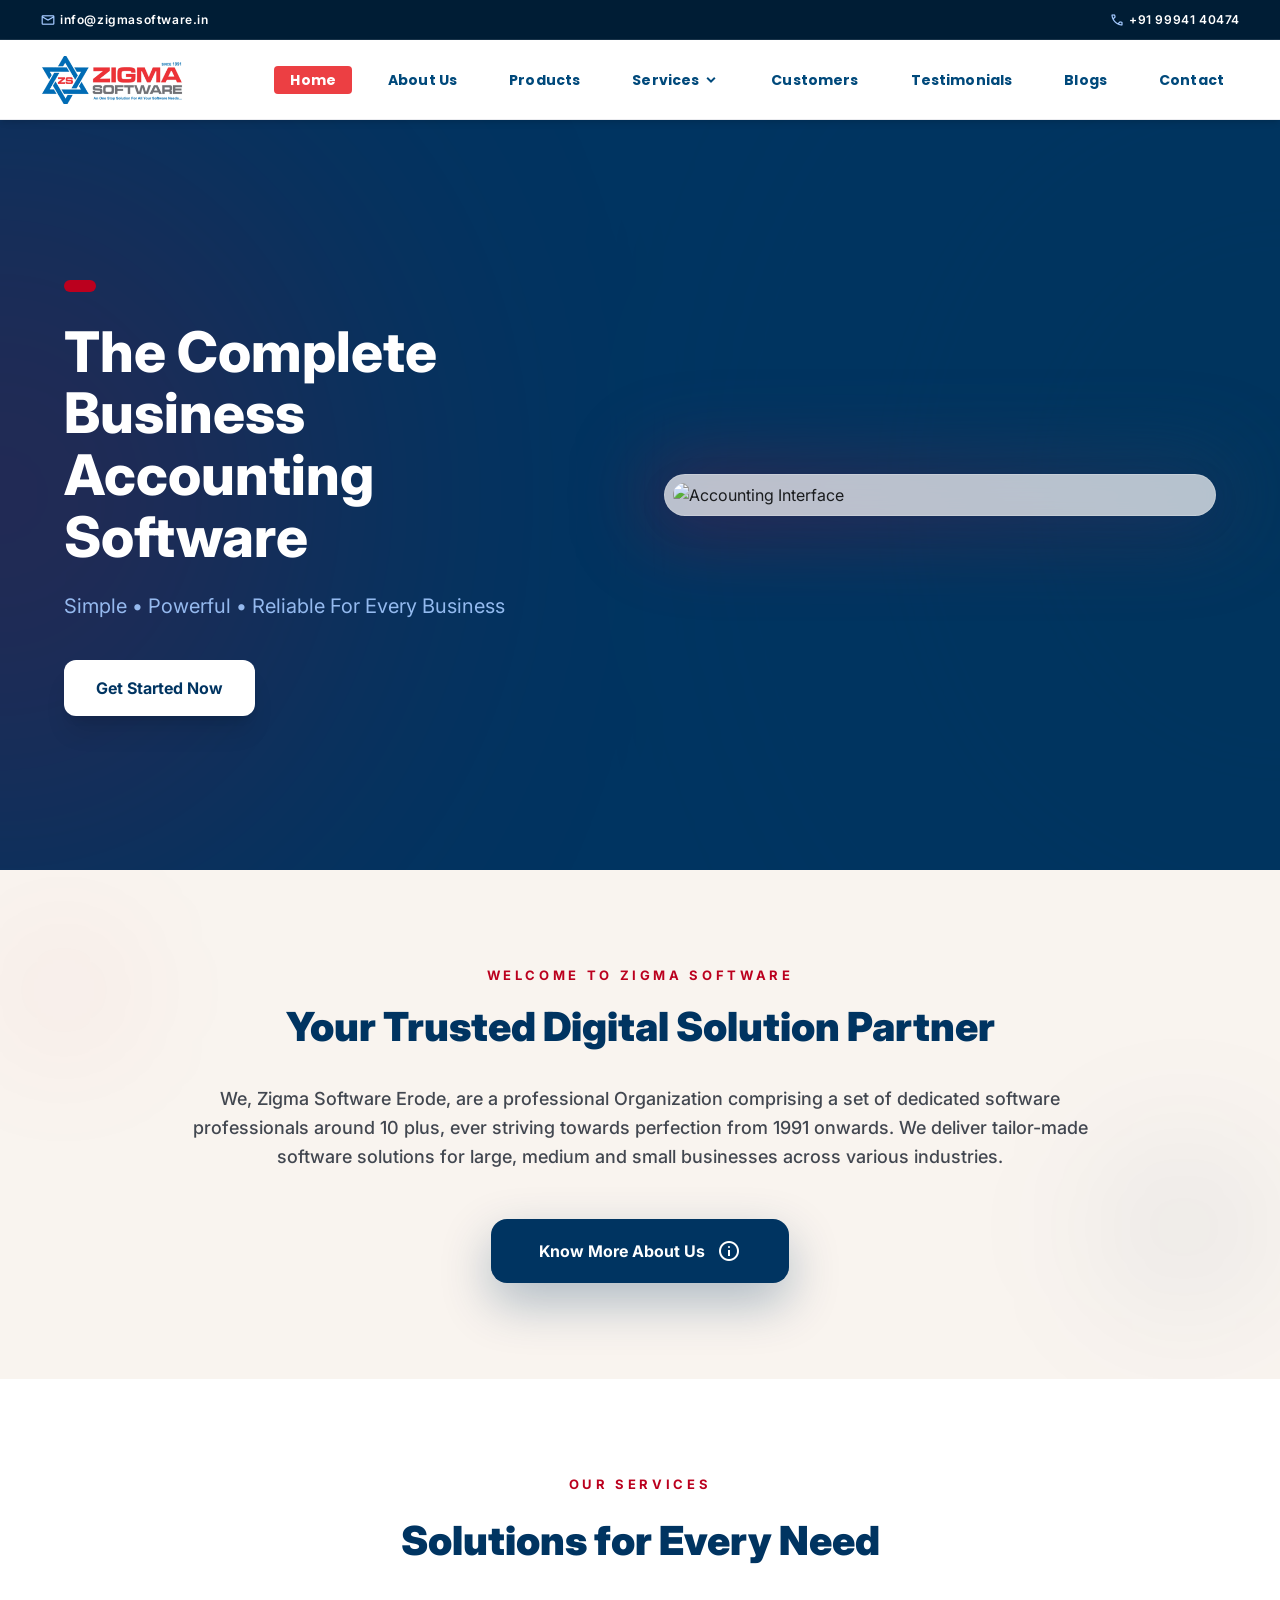
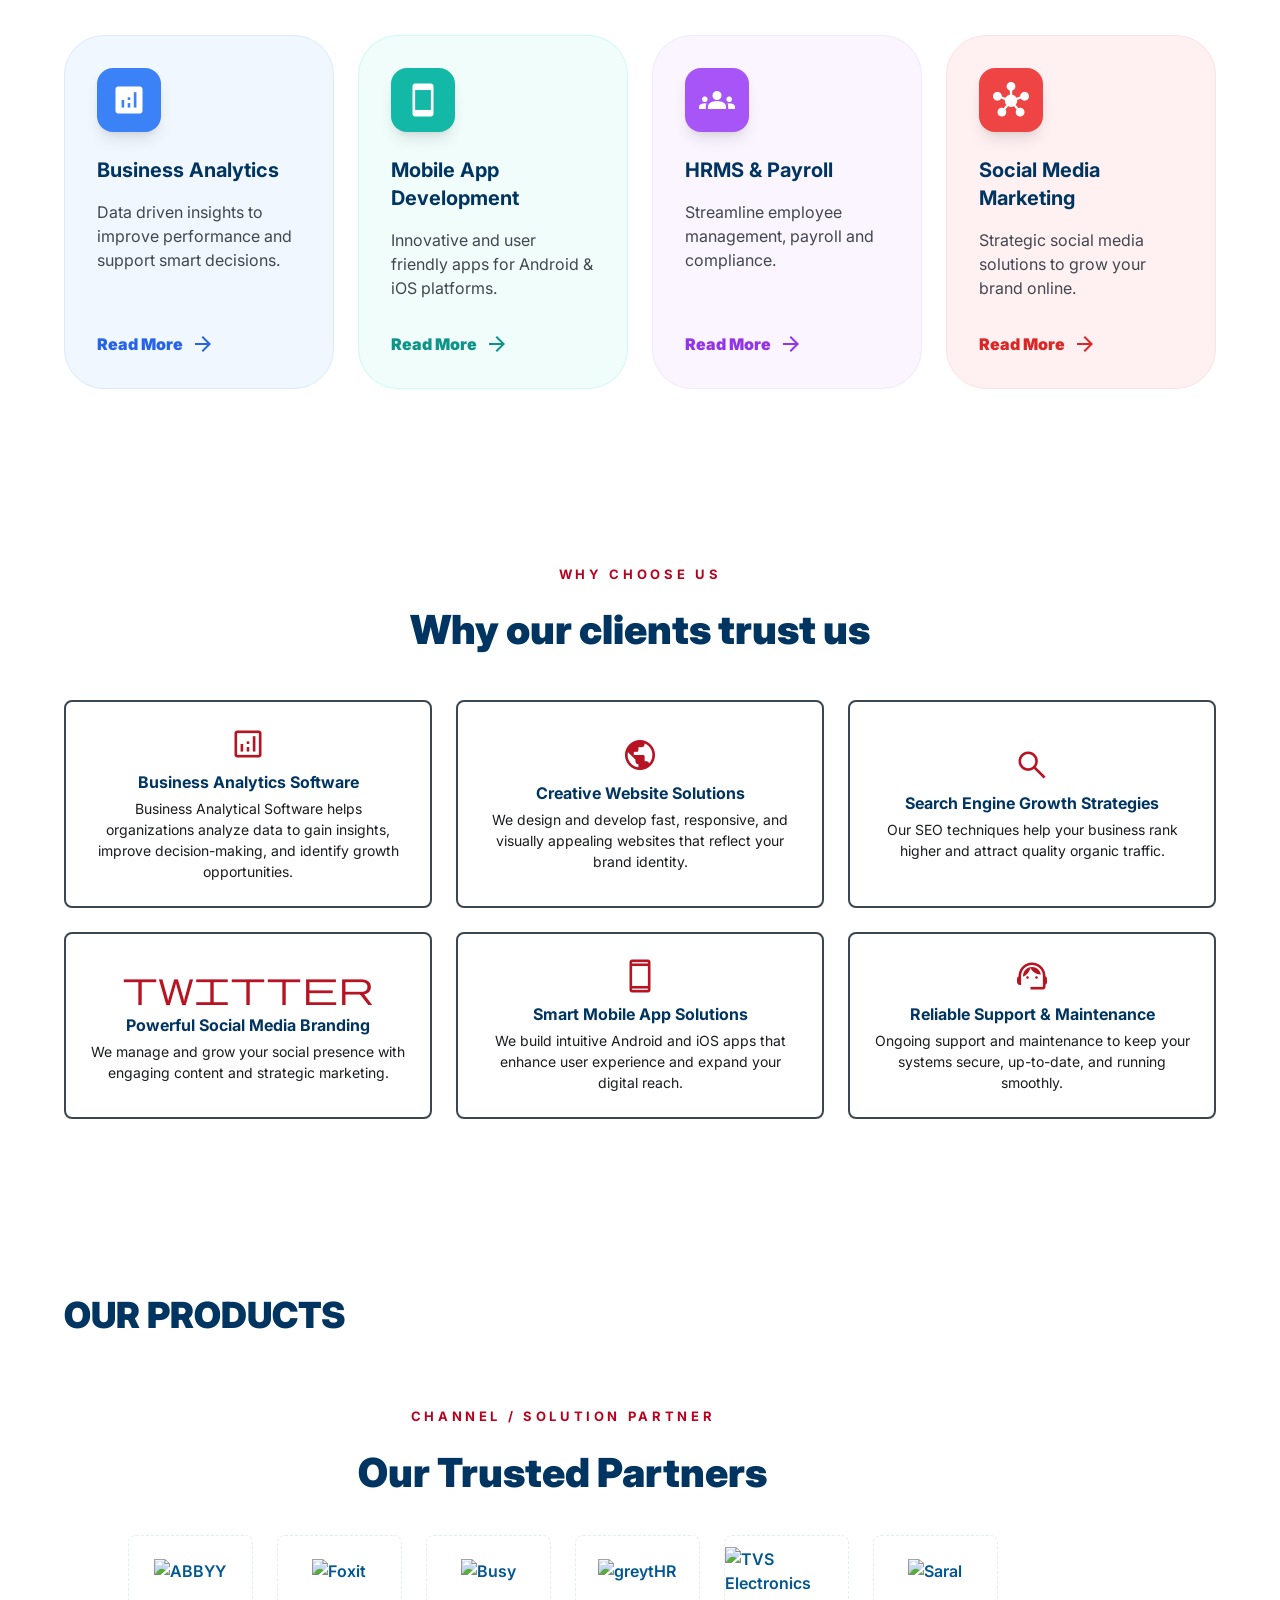
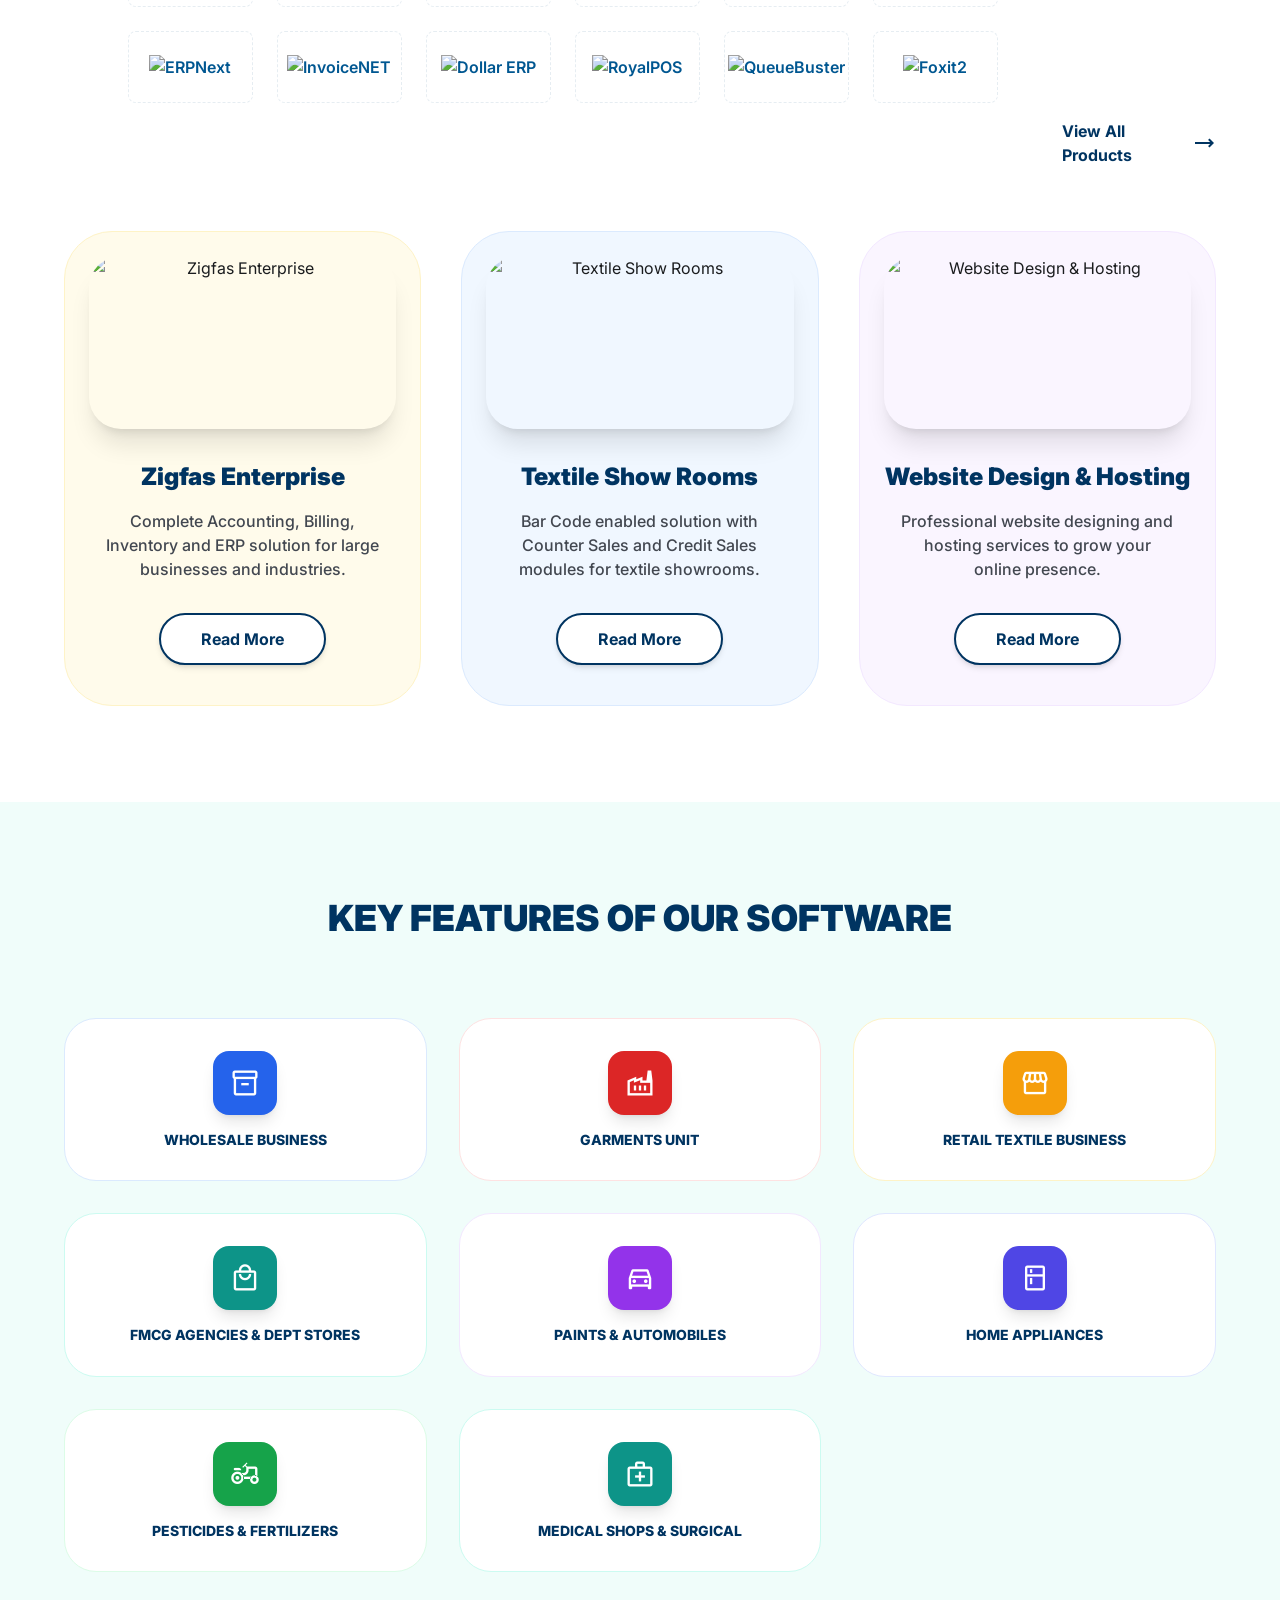
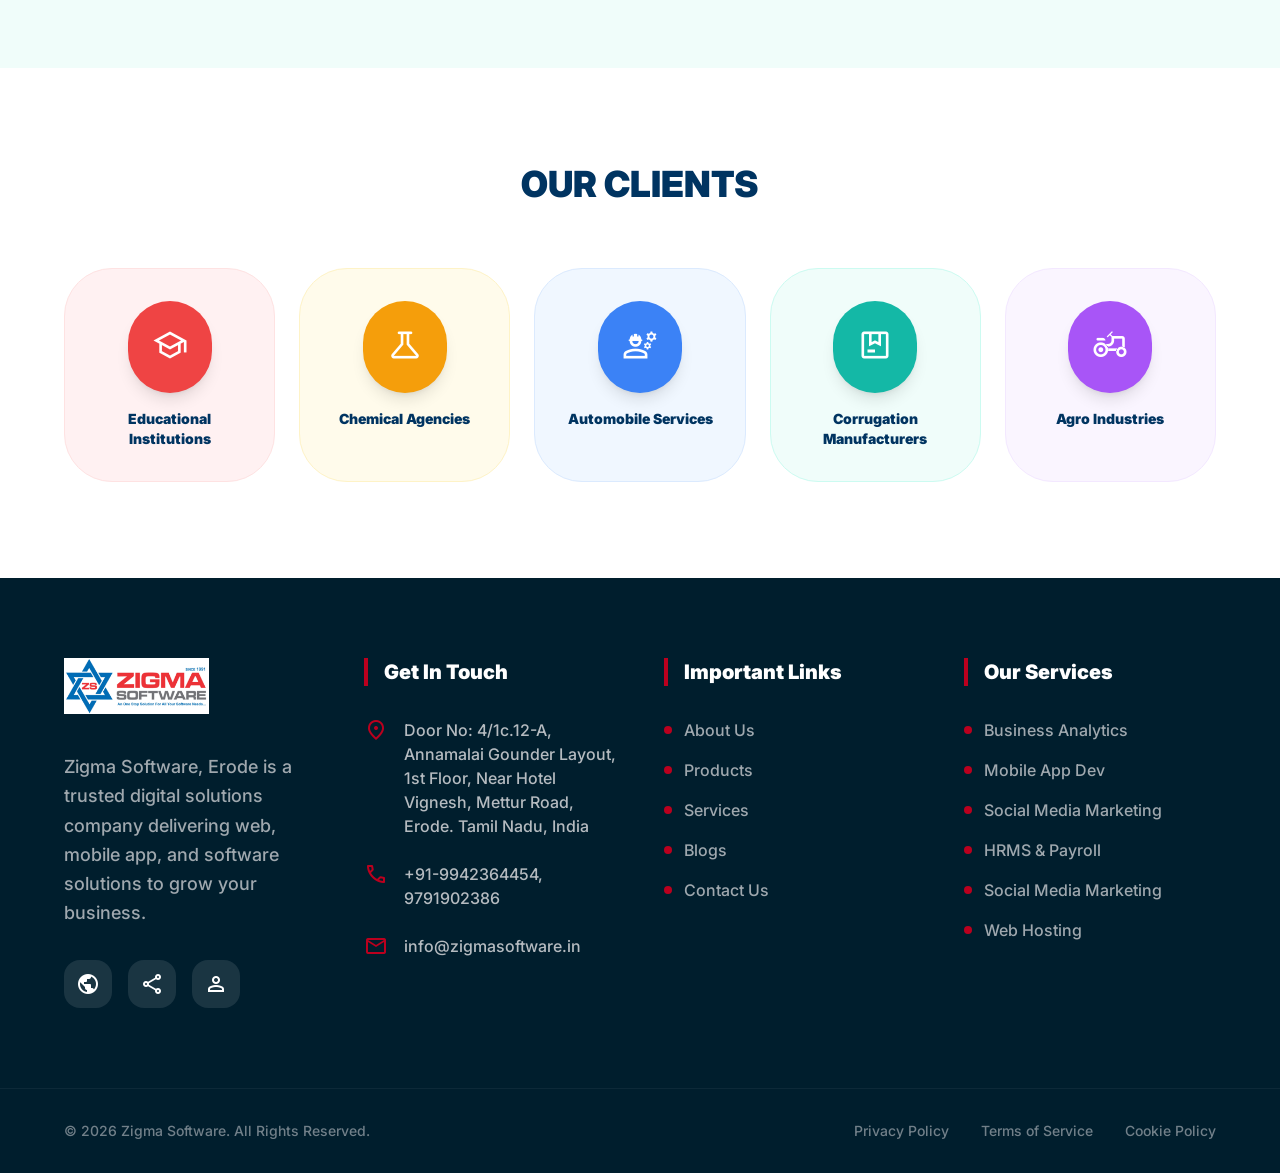
==== commit 4d105bff: "first commit" ====
--- a/index.html
+++ b/index.html
@@ -3,6 +3,7 @@
 <meta content="width=device-width, initial-scale=1.0" name="viewport">
 <title>ZIGMA SOFTWARE | Your Trusted Digital Solution Partner</title>
 <script src="assets/js/tailwind.js"></script>
+<link rel="stylesheet" href="assets/css/style.css">
 <link href="https://fonts.googleapis.com/css2?family=Inter:wght@400;500;600;700;800&amp;family=Poppins:wght@400;500;600;700;800&amp;display=swap" rel="stylesheet"/>
 <link href="https://fonts.googleapis.com/css2?family=Material+Symbols+Outlined:wght,FILL@100..700,0..1&amp;display=swap" rel="stylesheet">
 <script id="tailwind-config">
@@ -230,6 +231,61 @@
         .color-bg-amber:hover { background-color: #fef3c7; }
         .color-bg-indigo { background-color: #eef2ff; }
         .color-bg-indigo:hover { background-color: #e0e7ff; }
+
+        /* Our Clients responsive layout */
+        .clients-container {
+            display: flex;
+            flex-wrap: wrap;
+            justify-content: center;
+            gap: 24px;
+            width: 100%;
+        }
+        
+        .client-card {
+            width: 100%;
+            flex-shrink: 0;
+            box-sizing: border-box;
+        }
+
+        /* Desktop breakpoint (1200px+) */
+        @media (min-width: 1200px) {
+            .client-card {
+                width: calc((100% - 4 * 24px) / 5);
+                max-width: 224px; /* Matches original w-56 */
+            }
+            .clients-container {
+                flex-wrap: nowrap; /* Prevent wrap on desktop */
+            }
+        }
+
+        /* Tablet breakpoint (768px-1199px) */
+        @media (min-width: 768px) and (max-width: 1199px) {
+            .client-card {
+                width: calc((100% - 2 * 24px) / 3);
+                max-width: 224px;
+            }
+        }
+
+        /* Mobile breakpoint (<768px) */
+        @media (min-width: 480px) and (max-width: 767px) {
+            .client-card {
+                width: calc((100% - 16px) / 2);
+                max-width: 224px;
+            }
+            .clients-container {
+                gap: 16px;
+            }
+        }
+
+        @media (max-width: 479px) {
+            .client-card {
+                width: 100%;
+                max-width: 224px;
+            }
+            .clients-container {
+                gap: 16px;
+            }
+        }
     </style>
 </head>
 <body class="bg-surface font-body-md text-on-surface selection:bg-primary selection:text-white">
@@ -247,9 +303,11 @@
 <nav class="sticky top-0 w-full z-50 bg-white shadow-md border-b border-gray-200/80 h-20 flex items-center" id="main-nav">
 <div class="max-w-[1280px] mx-auto w-full px-container-margin-desktop flex items-center justify-between h-full">
 <a href="index.html" class="flex items-center gap-base cursor-pointer shrink-0">
-<img src="assets/images/logo.png" alt="Zigma Software Logo" class="h-14 w-auto object-contain">
+    <span class="logo-crop inline-block overflow-hidden h-12">
+        <img src="assets/images/logo.png" alt="Zigma Software Logo" class="h-14 w-auto object-contain">
+    </span>
 </a>
-<div class="hidden lg:flex items-center gap-md xl:gap-xl font-poppins text-label-md h-full">
+    <div class="hidden lg:flex nav-links items-center gap-md xl:gap-xl font-poppins text-label-md h-full">
 <a class="text-[#00497b] hover:text-[#EC3F43] transition-all duration-200 px-md py-xs rounded font-bold bg-transparent whitespace-nowrap" href="index.html">Home</a>
 <a class="text-[#00497b] hover:text-[#EC3F43] transition-all duration-200 px-md py-xs rounded font-bold bg-transparent whitespace-nowrap" href="about.html">About Us</a>
 <a class="text-[#00497b] hover:text-[#EC3F43] transition-all duration-200 px-md py-xs rounded font-bold bg-transparent whitespace-nowrap" href="products.html">Products</a>
@@ -264,7 +322,7 @@
     <a href="web-development.html" class="block px-4 py-2.5 text-sm text-gray-700 hover:bg-gray-100 hover:text-primary whitespace-nowrap" role="menuitem">Web Design & Development</a>
     <a href="mobile-development.html" class="block px-4 py-2.5 text-sm text-gray-700 hover:bg-gray-100 hover:text-primary whitespace-nowrap" role="menuitem">Mobile App Development</a>
     <a href="seo-services.html" class="block px-4 py-2.5 text-sm text-gray-700 hover:bg-gray-100 hover:text-primary whitespace-nowrap" role="menuitem">SEO Services</a>
-    <!-- Social Media Marketing removed -->
+    <a href="social-marketing.html" class="block px-4 py-2.5 text-sm text-gray-700 hover:bg-gray-100 hover:text-primary whitespace-nowrap" role="menuitem">Social Media Marketing</a>
     <a href="software-support.html" class="block px-4 py-2.5 text-sm text-gray-700 hover:bg-gray-100 hover:text-primary whitespace-nowrap" role="menuitem">Software Support</a>
   </div>
 </div>
@@ -292,7 +350,7 @@
   <a class="text-white hover:text-secondary text-base transition-colors" href="web-development.html">Web Design & Development</a>
   <a class="text-white hover:text-secondary text-base transition-colors" href="mobile-development.html">Mobile App Development</a>
   <a class="text-white hover:text-secondary text-base transition-colors" href="seo-services.html">SEO Services</a>
-    <!-- Social Media Marketing removed -->
+  <a class="text-white hover:text-secondary text-base transition-colors" href="social-marketing.html">Social Media Marketing</a>
   <a class="text-white hover:text-secondary text-base transition-colors" href="software-support.html">Software Support</a>
 </div>
 <a class="hover:text-secondary transition-colors" href="customer.html">Customers</a>
@@ -311,68 +369,19 @@
 <div class="relative z-10 grid md:grid-cols-2 items-center gap-12 px-margin-desktop max-w-container-max mx-auto py-20 transition-all duration-1000 opacity-100 translate-y-0">
 <div class="space-y-6 text-white">
 <div class="inline-flex items-center gap-2 px-4 py-1.5 rounded-full bg-secondary text-white text-label-sm font-label-sm uppercase tracking-widest animate-pulse">
-                    New Launch 2024
+                    
                 </div>
 <h1 class="font-display-lg text-[56px] text-white leading-[1.1] font-extrabold">The Complete Business Accounting Software</h1>
 <p class="font-body-lg text-xl text-primary-fixed-dim max-w-lg opacity-90">Simple • Powerful • Reliable For Every Business</p>
 <div class="flex flex-wrap gap-4 pt-4">
 <a href="contact.html" class="px-8 py-4 bg-white text-primary font-bold rounded-xl hover:bg-secondary hover:text-white transition-all transform hover:-translate-y-1 shadow-xl text-center inline-block">Get Started Now</a>
-<button class="px-8 py-4 bg-transparent border-2 border-primary-fixed-dim text-primary-fixed-dim font-bold rounded-xl hover:bg-primary-fixed-dim/10 transition-all flex items-center gap-2">
-<span class="material-symbols-outlined">play_circle</span> Watch Demo
-                    </button>
+
 </div>
 </div>
 <div class="relative group">
 <div class="absolute -inset-4 bg-gradient-to-tr from-secondary/40 to-tertiary-container/40 rounded-[2rem] blur-2xl group-hover:opacity-100 transition-opacity"></div>
 <div class="relative glass-card p-2 rounded-[2rem] border border-white/20">
 <img alt="Accounting Interface" class="rounded-[1.8rem] shadow-2xl w-full h-auto" src="https://lh3.googleusercontent.com/aida-public/[base64]">
-</div>
-</div>
-</div>
-</section>
-<!-- Services Grid (Vibrant Desktop) -->
-<section class="py-24 bg-white">
-<div class="px-margin-desktop max-w-container-max mx-auto transition-all duration-1000 opacity-100 translate-y-0">
-<div class="text-center mb-16">
-<span class="text-secondary font-bold tracking-[0.2em] uppercase text-sm">Our Services</span>
-<h2 class="text-4xl font-black text-primary mt-4">Solutions for Every Need</h2>
-</div>
-<div class="grid grid-cols-1 md:grid-cols-4 gap-gutter">
-<!-- Service 1: Blue -->
-<div class="vibrant-card color-bg-blue p-8 rounded-[2.5rem] border border-blue-100 flex flex-col h-full">
-<div class="w-16 h-16 rounded-2xl bg-blue-500 text-white flex items-center justify-center mb-6 shadow-lg">
-<span class="material-symbols-outlined text-4xl" style="font-variation-settings: &quot;FILL&quot; 1;">analytics</span>
-</div>
-<h3 class="font-title-md text-xl text-primary mb-4 font-bold">Business Analytics</h3>
-<p class="text-on-surface-variant mb-8 flex-grow">Data driven insights to improve performance and support smart decisions.</p>
-<a class="inline-flex items-center gap-2 text-blue-600 font-black hover:gap-4 transition-all" href="software-support.html">Read More <span class="material-symbols-outlined">arrow_forward</span></a>
-</div>
-<!-- Service 2: Teal -->
-<div class="vibrant-card color-bg-teal p-8 rounded-[2.5rem] border border-teal-100 flex flex-col h-full">
-<div class="w-16 h-16 rounded-2xl bg-teal-500 text-white flex items-center justify-center mb-6 shadow-lg">
-<span class="material-symbols-outlined text-4xl" style="font-variation-settings: &quot;FILL&quot; 1;">smartphone</span>
-</div>
-<h3 class="font-title-md text-xl text-primary mb-4 font-bold">Mobile App Development</h3>
-<p class="text-on-surface-variant mb-8 flex-grow">Innovative and user friendly apps for Android &amp; iOS platforms.</p>
-<a class="inline-flex items-center gap-2 text-teal-600 font-black hover:gap-4 transition-all" href="mobile-development.html">Read More <span class="material-symbols-outlined">arrow_forward</span></a>
-</div>
-<!-- Service 3: Purple -->
-<div class="vibrant-card color-bg-purple p-8 rounded-[2.5rem] border border-purple-100 flex flex-col h-full">
-<div class="w-16 h-16 rounded-2xl bg-purple-500 text-white flex items-center justify-center mb-6 shadow-lg">
-<span class="material-symbols-outlined text-4xl" style="font-variation-settings: &quot;FILL&quot; 1;">groups</span>
-</div>
-<h3 class="font-title-md text-xl text-primary mb-4 font-bold">HRMS &amp; Payroll</h3>
-<p class="text-on-surface-variant mb-8 flex-grow">Streamline employee management, payroll and compliance.</p>
-<a class="inline-flex items-center gap-2 text-purple-600 font-black hover:gap-4 transition-all" href="software-support.html">Read More <span class="material-symbols-outlined">arrow_forward</span></a>
-</div>
-<!-- Service 4: Red -->
-<div class="vibrant-card color-bg-red p-8 rounded-[2.5rem] border border-red-100 flex flex-col h-full">
-<div class="w-16 h-16 rounded-2xl bg-red-500 text-white flex items-center justify-center mb-6 shadow-lg">
-<span class="material-symbols-outlined text-4xl" style="font-variation-settings: &quot;FILL&quot; 1;">hub</span>
-</div>
-<h3 class="font-title-md text-xl text-primary mb-4 font-bold">Social Media Marketing</h3>
-<p class="text-on-surface-variant mb-8 flex-grow">Strategic social media solutions to grow your brand online.</p>
-<!-- Read More (Social Marketing) removed -->
 </div>
 </div>
 </div>
@@ -382,8 +391,8 @@
 <div class="px-margin-desktop max-w-container-max mx-auto text-center relative transition-all duration-1000 opacity-100 translate-y-0">
 <div class="absolute -top-10 left-0 w-32 h-32 bg-secondary/5 rounded-full blur-3xl"></div>
 <div class="absolute -bottom-10 right-0 w-48 h-48 bg-primary/5 rounded-full blur-3xl"></div>
-<span class="text-secondary font-bold tracking-[0.3em] uppercase mb-4 block">WELCOME TO ZIGMA SOFTWARE</span>
-<h2 class="text-[42px] font-black text-primary mb-8 max-w-3xl mx-auto leading-tight">Your Trusted Digital Solution Partner</h2>
+<span class="text-secondary font-bold section-label mb-4">WELCOME TO ZIGMA SOFTWARE</span>
+<h2 class="text-primary font-black section-title lg:section-title-lg mb-8 max-w-3xl mx-auto leading-tight">Your Trusted Digital Solution Partner</h2>
 <p class="text-lg text-on-surface-variant max-w-4xl mx-auto mb-12 leading-relaxed font-medium">
                 We, Zigma Software Erode, are a professional Organization comprising a set of dedicated software professionals around 10 plus, ever striving towards perfection from 1991 onwards. We deliver tailor-made software solutions for large, medium and small businesses across various industries.
             </p>
@@ -393,13 +402,127 @@
 </a>
 </div>
 </section>
+
+<!-- Services Grid (Vibrant Desktop) -->
+<section class="py-24 bg-white">
+<div class="px-margin-desktop max-w-container-max mx-auto transition-all duration-1000 opacity-100 translate-y-0">
+<div class="text-center mb-16">
+        <span class="text-secondary font-bold section-label">OUR SERVICES</span>
+        <h2 class="text-primary font-black section-title lg:section-title-lg mt-4">Solutions for Every Need</h2>
+    </div>
+<div class="grid grid-cols-1 md:grid-cols-4 gap-gutter">
+<!-- Service 1: Blue -->
+<div class="vibrant-card color-bg-blue p-8 rounded-[2.5rem] border border-blue-100 flex flex-col h-full">
+<div class="w-16 h-16 rounded-2xl bg-blue-500 text-white flex items-center justify-center mb-6 shadow-lg">
+<span class="material-symbols-outlined text-4xl" style="font-variation-settings: &quot;FILL&quot; 1;">analytics</span>
+</div>
+<h3 class="font-title-md text-xl text-primary mb-4 font-bold">Business Analytics</h3>
+<p class="text-on-surface-variant mb-8 flex-grow">Data driven insights to improve performance and support smart decisions.</p>
+<a class="inline-flex items-center gap-2 text-blue-600 font-black hover:gap-4 transition-all" href="software-support.html">Read More <span class="material-symbols-outlined">arrow_forward</span></a>
+</div>
+<!-- Service 2: Teal -->
+<div class="vibrant-card color-bg-teal p-8 rounded-[2.5rem] border border-teal-100 flex flex-col h-full">
+<div class="w-16 h-16 rounded-2xl bg-teal-500 text-white flex items-center justify-center mb-6 shadow-lg">
+<span class="material-symbols-outlined text-4xl" style="font-variation-settings: &quot;FILL&quot; 1;">smartphone</span>
+</div>
+<h3 class="font-title-md text-xl text-primary mb-4 font-bold">Mobile App Development</h3>
+<p class="text-on-surface-variant mb-8 flex-grow">Innovative and user friendly apps for Android &amp; iOS platforms.</p>
+<a class="inline-flex items-center gap-2 text-teal-600 font-black hover:gap-4 transition-all" href="mobile-development.html">Read More <span class="material-symbols-outlined">arrow_forward</span></a>
+</div>
+<!-- Service 3: Purple -->
+<div class="vibrant-card color-bg-purple p-8 rounded-[2.5rem] border border-purple-100 flex flex-col h-full">
+<div class="w-16 h-16 rounded-2xl bg-purple-500 text-white flex items-center justify-center mb-6 shadow-lg">
+<span class="material-symbols-outlined text-4xl" style="font-variation-settings: &quot;FILL&quot; 1;">groups</span>
+</div>
+<h3 class="font-title-md text-xl text-primary mb-4 font-bold">HRMS &amp; Payroll</h3>
+<p class="text-on-surface-variant mb-8 flex-grow">Streamline employee management, payroll and compliance.</p>
+<a class="inline-flex items-center gap-2 text-purple-600 font-black hover:gap-4 transition-all" href="software-support.html">Read More <span class="material-symbols-outlined">arrow_forward</span></a>
+</div>
+<!-- Service 4: Red -->
+<div class="vibrant-card color-bg-red p-8 rounded-[2.5rem] border border-red-100 flex flex-col h-full">
+<div class="w-16 h-16 rounded-2xl bg-red-500 text-white flex items-center justify-center mb-6 shadow-lg">
+<span class="material-symbols-outlined text-4xl" style="font-variation-settings: &quot;FILL&quot; 1;">hub</span>
+</div>
+<h3 class="font-title-md text-xl text-primary mb-4 font-bold">Social Media Marketing</h3>
+<p class="text-on-surface-variant mb-8 flex-grow">Strategic social media solutions to grow your brand online.</p>
+<a class="inline-flex items-center gap-2 text-red-600 font-black hover:gap-4 transition-all" href="social-marketing.html">Read More <span class="material-symbols-outlined">arrow_forward</span></a>
+</div>
+</div>
+</div>
+</section>
+
+<!-- Why Choose Us -->
+<section class="py-20 bg-white">
+    <div class="px-margin-desktop max-w-container-max mx-auto text-center mb-10">
+        <span class="text-secondary font-bold section-label mb-2">WHY CHOOSE US</span>
+        <h2 class="text-primary font-black section-title lg:section-title-lg mt-4">Why our clients trust us</h2>
+    </div>
+    <div class="px-margin-desktop max-w-container-max mx-auto">
+        <ul class="grid grid-cols-1 sm:grid-cols-2 lg:grid-cols-3 gap-6">
+            <li class="why-card p-6">
+                <span class="material-symbols-outlined icon">analytics</span>
+                <h4 class="text-primary font-bold mt-4">Business Analytics Software</h4>
+                <p class="text-on-surface-variant mt-2">Business Analytical Software helps organizations analyze data to gain insights, improve decision-making, and identify growth opportunities.</p>
+            </li>
+            <li class="why-card p-6">
+                <span class="material-symbols-outlined icon">public</span>
+                <h4 class="text-primary font-bold mt-4">Creative Website Solutions</h4>
+                <p class="text-on-surface-variant mt-2">We design and develop fast, responsive, and visually appealing websites that reflect your brand identity.</p>
+            </li>
+            <li class="why-card p-6">
+                <span class="material-symbols-outlined icon">search</span>
+                <h4 class="text-primary font-bold mt-4">Search Engine Growth Strategies</h4>
+                <p class="text-on-surface-variant mt-2">Our SEO techniques help your business rank higher and attract quality organic traffic.</p>
+            </li>
+            <li class="why-card p-6">
+                <span class="material-symbols-outlined icon">twitter</span>
+                <h4 class="text-primary font-bold mt-4">Powerful Social Media Branding</h4>
+                <p class="text-on-surface-variant mt-2">We manage and grow your social presence with engaging content and strategic marketing.</p>
+            </li>
+            <li class="why-card p-6">
+                <span class="material-symbols-outlined icon">smartphone</span>
+                <h4 class="text-primary font-bold mt-4">Smart Mobile App Solutions</h4>
+                <p class="text-on-surface-variant mt-2">We build intuitive Android and iOS apps that enhance user experience and expand your digital reach.</p>
+            </li>
+            <li class="why-card p-6">
+                <span class="material-symbols-outlined icon">support_agent</span>
+                <h4 class="text-primary font-bold mt-4">Reliable Support &amp; Maintenance</h4>
+                <p class="text-on-surface-variant mt-2">Ongoing support and maintenance to keep your systems secure, up-to-date, and running smoothly.</p>
+            </li>
+        </ul>
+    </div>
+</section>
+
 <!-- Products Grid (Vibrant Desktop) -->
 <section class="py-24 bg-white">
 <div class="px-margin-desktop max-w-container-max mx-auto transition-all duration-1000 opacity-100 translate-y-0">
 <div class="flex justify-between items-end mb-16">
 <div>
 <h2 class="text-4xl font-black text-primary mb-2">OUR PRODUCTS</h2>
-<div class="w-24 h-2 bg-secondary rounded-full"></div>
+<!-- Channel / Solution Partner -->
+<section id="partners-section" class="py-16 bg-white">
+    <div class="px-margin-desktop max-w-container-max mx-auto text-center mb-8">
+        <span class="text-secondary font-bold section-label">CHANNEL / SOLUTION PARTNER</span>
+        <h2 class="text-primary font-black section-title lg:section-title-lg mt-4">Our Trusted Partners</h2>
+    </div>
+    <div class="px-margin-desktop max-w-container-max mx-auto">
+        <div class="partners-grid grid grid-cols-2 sm:grid-cols-3 md:grid-cols-4 lg:grid-cols-6 gap-6 items-center">
+            <div class="partner-card"><img src="assets/images/partners/abbyy.png" alt="ABBYY" class="partner-logo"></div>
+            <div class="partner-card"><img src="assets/images/partners/foxit.png" alt="Foxit" class="partner-logo"></div>
+            <div class="partner-card"><img src="assets/images/partners/busy.png" alt="Busy" class="partner-logo"></div>
+            <div class="partner-card"><img src="assets/images/partners/greythr.png" alt="greytHR" class="partner-logo"></div>
+            <div class="partner-card"><img src="assets/images/partners/tvs.png" alt="TVS Electronics" class="partner-logo"></div>
+            <div class="partner-card"><img src="assets/images/partners/saral.png" alt="Saral" class="partner-logo"></div>
+            <div class="partner-card"><img src="assets/images/partners/erpnext.png" alt="ERPNext" class="partner-logo"></div>
+            <div class="partner-card"><img src="assets/images/partners/invoicenet.png" alt="InvoiceNET" class="partner-logo"></div>
+            <div class="partner-card"><img src="assets/images/partners/dollarerp.png" alt="Dollar ERP" class="partner-logo"></div>
+            <div class="partner-card"><img src="assets/images/partners/royalpos.png" alt="RoyalPOS" class="partner-logo"></div>
+            <div class="partner-card"><img src="assets/images/partners/queuebuster.png" alt="QueueBuster" class="partner-logo"></div>
+            <div class="partner-card"><img src="assets/images/partners/foxit2.png" alt="Foxit2" class="partner-logo"></div>
+        </div>
+    </div>
+</section>
+<!-- Products Grid (Vibrant Desktop) -->
 </div>
 <a href="products.html" class="flex items-center gap-2 text-primary font-bold group hover:text-secondary transition-colors">
                     View All Products <span class="material-symbols-outlined group-hover:translate-x-2 transition-transform">trending_flat</span>
@@ -439,7 +562,7 @@
 <!-- Key Features Section (6 Column Grid) -->
 <section class="py-24 bg-teal-50"><div class="px-margin-desktop max-w-container-max mx-auto transition-all duration-1000 opacity-100 translate-y-0">
 <h2 class="text-4xl font-black text-primary mb-20 text-center">KEY FEATURES OF OUR SOFTWARE</h2>
-<div class="grid grid-cols-2 lg:grid-cols-6 gap-8">
+<div class="grid grid-cols-1 sm:grid-cols-2 lg:grid-cols-3 gap-8">
 <!-- Feature 1: Blue -->
 <div class="vibrant-card bg-white p-8 rounded-[2rem] border border-blue-100 text-center flex flex-col items-center">
 <div class="w-16 h-16 rounded-2xl bg-blue-600 text-white flex items-center justify-center mb-4 shadow-lg">
@@ -482,43 +605,57 @@
 </div>
 <span class="text-primary font-extrabold text-sm uppercase leading-tight">Home Appliances</span>
 </div>
+<!-- Feature 7: Green - Pesticides & Fertilizers -->
+<div class="vibrant-card bg-white p-8 rounded-[2rem] border border-green-100 text-center flex flex-col items-center">
+<div class="w-16 h-16 rounded-2xl bg-green-600 text-white flex items-center justify-center mb-4 shadow-lg">
+<span class="material-symbols-outlined text-3xl">agriculture</span>
+</div>
+<span class="text-primary font-extrabold text-sm uppercase leading-tight">Pesticides &amp; Fertilizers</span>
+</div>
+<!-- Feature 8: Teal - Medical Shops & Surgical -->
+<div class="vibrant-card bg-white p-8 rounded-[2rem] border border-teal-100 text-center flex flex-col items-center">
+<div class="w-16 h-16 rounded-2xl bg-teal-600 text-white flex items-center justify-center mb-4 shadow-lg">
+<span class="material-symbols-outlined text-3xl">medical_services</span>
+</div>
+<span class="text-primary font-extrabold text-sm uppercase leading-tight">Medical Shops &amp; Surgical</span>
+</div>
 </div>
 </div></section>
 <!-- Our Clients (Colorful Circles) -->
 <section class="py-24 bg-white">
-<div class="px-margin-desktop max-w-container-max mx-auto transition-all duration-1000 opacity-100 translate-y-0">
+<div class="px-margin-mobile md:px-margin-desktop max-w-container-max mx-auto transition-all duration-1000 opacity-100 translate-y-0">
 <h2 class="text-4xl font-black text-primary mb-16 text-center">OUR CLIENTS</h2>
-<div class="flex flex-wrap justify-center gap-12">
+<div class="clients-container">
 <!-- Client 1: Educational -->
-<div class="vibrant-card color-bg-red p-8 rounded-[3rem] border border-red-100 flex flex-col items-center w-56">
+<div class="vibrant-card color-bg-red p-8 rounded-[3rem] border border-red-100 flex flex-col items-center client-card">
 <div class="p-6 bg-red-500 rounded-full shadow-lg text-white mb-4">
 <span class="material-symbols-outlined text-4xl">school</span>
 </div>
 <span class="text-primary font-black text-center text-sm">Educational Institutions</span>
 </div>
 <!-- Client 2: Chemical -->
-<div class="vibrant-card color-bg-amber p-8 rounded-[3rem] border border-amber-100 flex flex-col items-center w-56">
+<div class="vibrant-card color-bg-amber p-8 rounded-[3rem] border border-amber-100 flex flex-col items-center client-card">
 <div class="p-6 bg-amber-500 rounded-full shadow-lg text-white mb-4">
 <span class="material-symbols-outlined text-4xl">science</span>
 </div>
 <span class="text-primary font-black text-center text-sm">Chemical Agencies</span>
 </div>
 <!-- Client 3: Automobile -->
-<div class="vibrant-card color-bg-blue p-8 rounded-[3rem] border border-blue-100 flex flex-col items-center w-56">
+<div class="vibrant-card color-bg-blue p-8 rounded-[3rem] border border-blue-100 flex flex-col items-center client-card">
 <div class="p-6 bg-blue-500 rounded-full shadow-lg text-white mb-4">
 <span class="material-symbols-outlined text-4xl">engineering</span>
 </div>
 <span class="text-primary font-black text-center text-sm">Automobile Services</span>
 </div>
 <!-- Client 4: Box -->
-<div class="vibrant-card color-bg-teal p-8 rounded-[3rem] border border-teal-100 flex flex-col items-center w-56">
+<div class="vibrant-card color-bg-teal p-8 rounded-[3rem] border border-teal-100 flex flex-col items-center client-card">
 <div class="p-6 bg-teal-500 rounded-full shadow-lg text-white mb-4">
 <span class="material-symbols-outlined text-4xl">package</span>
 </div>
 <span class="text-primary font-black text-center text-sm">Corrugation Manufacturers</span>
 </div>
 <!-- Client 5: Agro -->
-<div class="vibrant-card color-bg-purple p-8 rounded-[3rem] border border-purple-100 flex flex-col items-center w-56">
+<div class="vibrant-card color-bg-purple p-8 rounded-[3rem] border border-purple-100 flex flex-col items-center client-card">
 <div class="p-6 bg-purple-500 rounded-full shadow-lg text-white mb-4">
 <span class="material-symbols-outlined text-4xl">agriculture</span>
 </div>
@@ -582,14 +719,15 @@
 <ul class="space-y-4 font-medium">
 <li class=""><a class="text-surface-variant/70 hover:text-white transition-all flex items-center gap-3 group" href="software-support.html"><span class="w-2 h-2 bg-secondary rounded-full group-hover:w-6 transition-all"></span> Business Analytics</a></li>
 <li class=""><a class="text-surface-variant/70 hover:text-white transition-all flex items-center gap-3 group" href="mobile-development.html"><span class="w-2 h-2 bg-secondary rounded-full group-hover:w-6 transition-all"></span> Mobile App Dev</a></li>
+<li class=""><a class="text-surface-variant/70 hover:text-white transition-all flex items-center gap-3 group" href="social-marketing.html"><span class="w-2 h-2 bg-secondary rounded-full group-hover:w-6 transition-all"></span> Social Media Marketing</a></li>
 <li class=""><a class="text-surface-variant/70 hover:text-white transition-all flex items-center gap-3 group" href="software-support.html"><span class="w-2 h-2 bg-secondary rounded-full group-hover:w-6 transition-all"></span> HRMS &amp; Payroll</a></li>
-<!-- Footer link to Social Marketing removed -->
+<li class=""><a class="text-surface-variant/70 hover:text-white transition-all flex items-center gap-3 group" href="social-marketing.html"><span class="w-2 h-2 bg-secondary rounded-full group-hover:w-6 transition-all"></span> Social Media Marketing</a></li>
 <li class=""><a class="text-surface-variant/70 hover:text-white transition-all flex items-center gap-3 group" href="web-development.html"><span class="w-2 h-2 bg-secondary rounded-full group-hover:w-6 transition-all"></span> Web Hosting</a></li>
 </ul>
 </div>
 </div>
 <div class="border-t border-white/5 pt-8 px-margin-desktop max-w-container-max mx-auto flex flex-col md:flex-row justify-between items-center gap-6 text-surface-variant/50 text-sm font-medium">
-<p class="">© 2024 Zigma Software. All Rights Reserved.</p>
+<p class="">© 2026 Zigma Software. All Rights Reserved.</p>
 <div class="flex gap-8">
 <a class="hover:text-white transition-colors" href="#">Privacy Policy</a>
 <a class="hover:text-white transition-colors" href="#">Terms of Service</a>
--- a/assets/css/style.css
+++ b/assets/css/style.css
@@ -0,0 +1,106 @@
+/* Zigma Software - Main Stylesheet */
+
+:root {
+  /* Color Palette */
+  --primary: #005791;
+  --primary-container: #0670b7;
+  --secondary: #b71323;
+  --secondary-container: #db3238;
+  --background: #f9f9ff;
+  --surface: #ffffff;
+  --on-background: #111c2d;
+  --on-surface: #111c2d;
+  --outline: #717882;
+  --outline-variant: #c0c7d2;
+}
+
+/* Base styles */
+body {
+  font-family: 'Inter', sans-serif;
+  background-color: var(--background);
+  color: var(--on-background);
+  margin: 0;
+  padding: 0;
+}
+
+/* Ensure main navigation links are spaced evenly */
+#main-nav .nav-links {
+  display: flex;
+  gap: 20px;
+  align-items: center;
+}
+#main-nav .nav-links a,
+#main-nav .nav-links button {
+  white-space: nowrap;
+}
+
+/* Crop logo in header to remove unwanted bottom artifact */
+#main-nav .logo-crop {
+  height: 48px; /* slightly smaller than the image height to hide the bottom line */
+  overflow: hidden;
+  display: inline-block;
+}
+#main-nav .logo-crop img {
+  display: block;
+  transform: translateY(-3px);
+}
+
+/* Styles for 'Why Choose Us' feature cards */
+.why-card {
+  border: 2px solid #3b4652;
+  border-radius: 8px;
+  min-height: 160px;
+  display: flex;
+  flex-direction: column;
+  align-items: center;
+  justify-content: center;
+  text-align: center;
+  background: #ffffff;
+}
+.why-card .icon {
+  font-size: 36px;
+  color: var(--secondary);
+  background: transparent;
+}
+.why-card h4 {
+  margin: 0.5rem 0 0.25rem 0;
+}
+.why-card p {
+  margin: 0;
+  font-size: 14px;
+  color: var(--on-surface-variant);
+}
+
+/* Explicit section label/title sizing to ensure consistent visual order */
+.section-label {
+  font-size: 13px;
+  letter-spacing: 0.28em;
+  text-transform: uppercase;
+  display: block;
+}
+.section-title {
+  font-size: 2.5rem; /* ~40px */
+}
+.section-title-lg {
+  font-size: 3rem; /* ~48px for large screens */
+}
+
+/* Partner logos grid */
+.partners-grid .partner-card {
+  border: 1px dashed #e6edf2;
+  border-radius: 8px;
+  height: 72px;
+  display: flex;
+  align-items: center;
+  justify-content: center;
+  background: #ffffff;
+  color: var(--primary);
+  font-weight: 600;
+}
+
+.partner-logo {
+  max-height: 64px;
+  max-width: 100%;
+  object-fit: contain;
+  display: block;
+}
